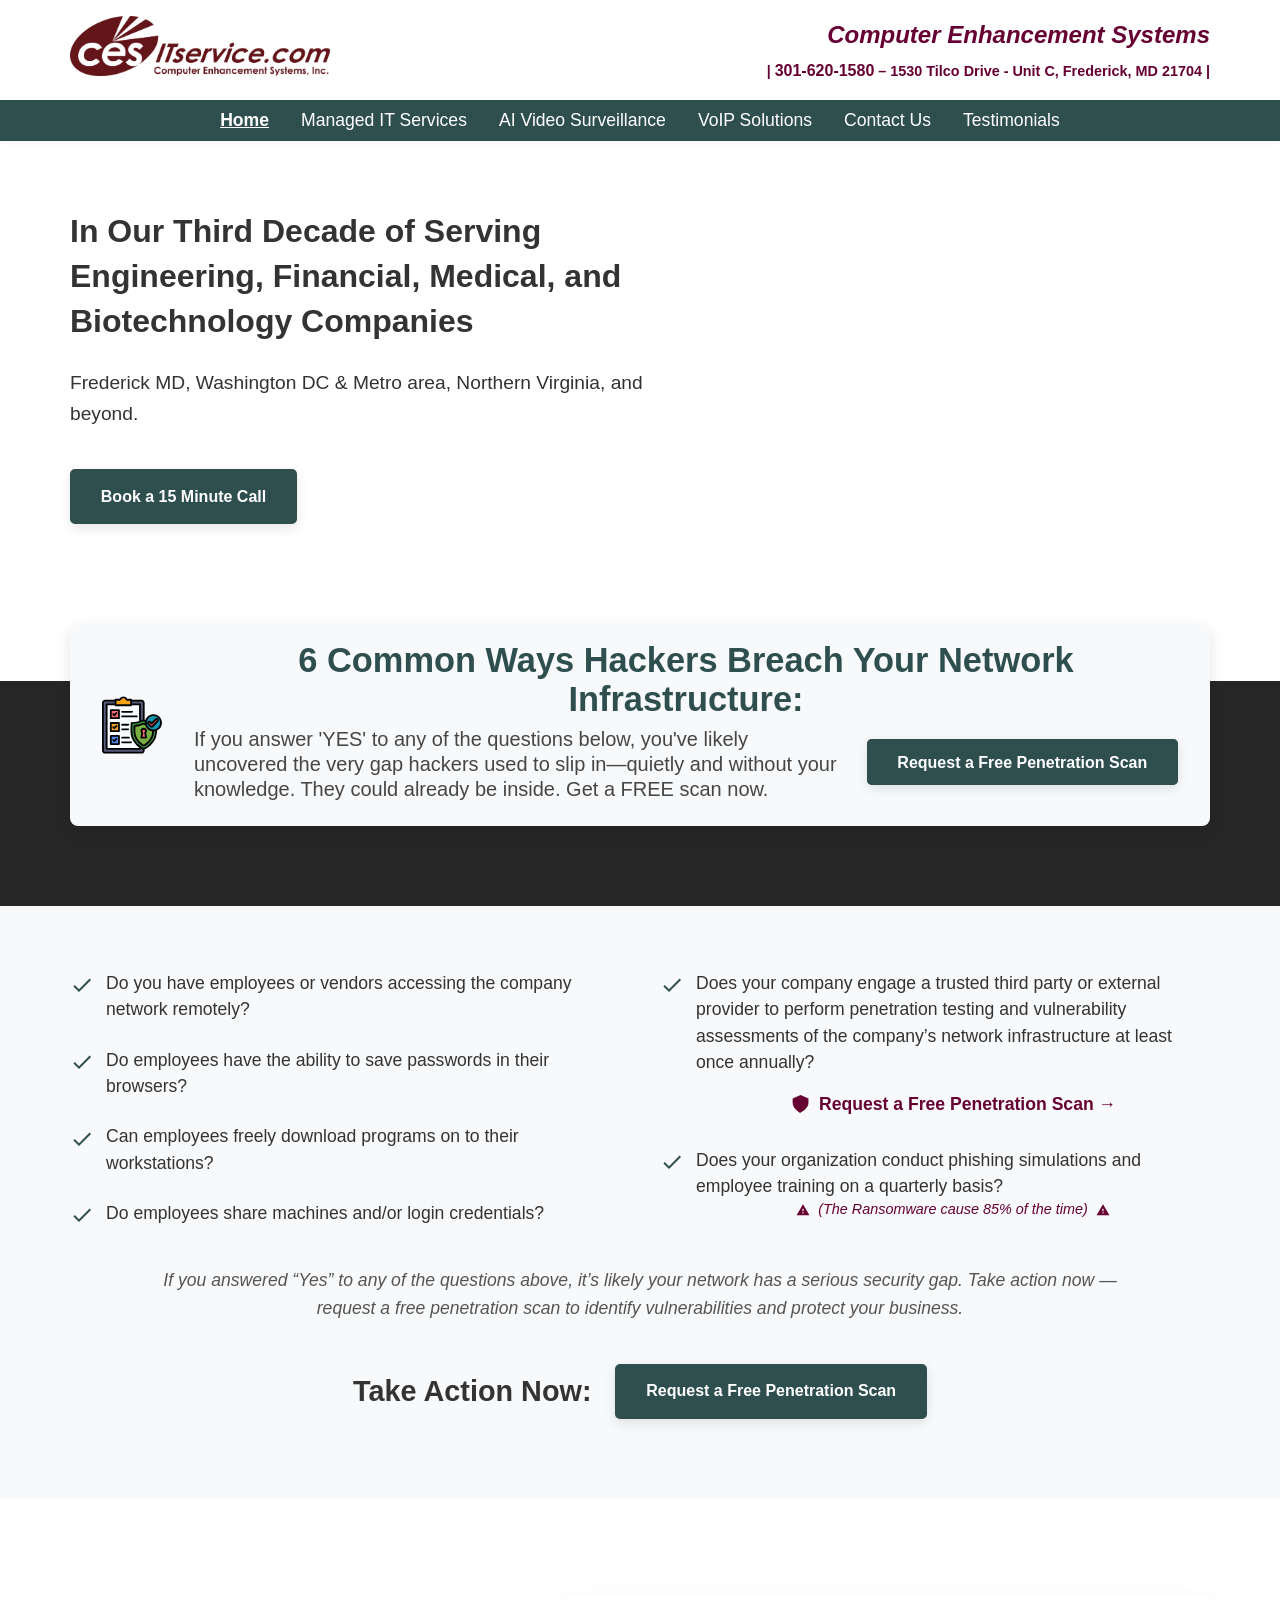
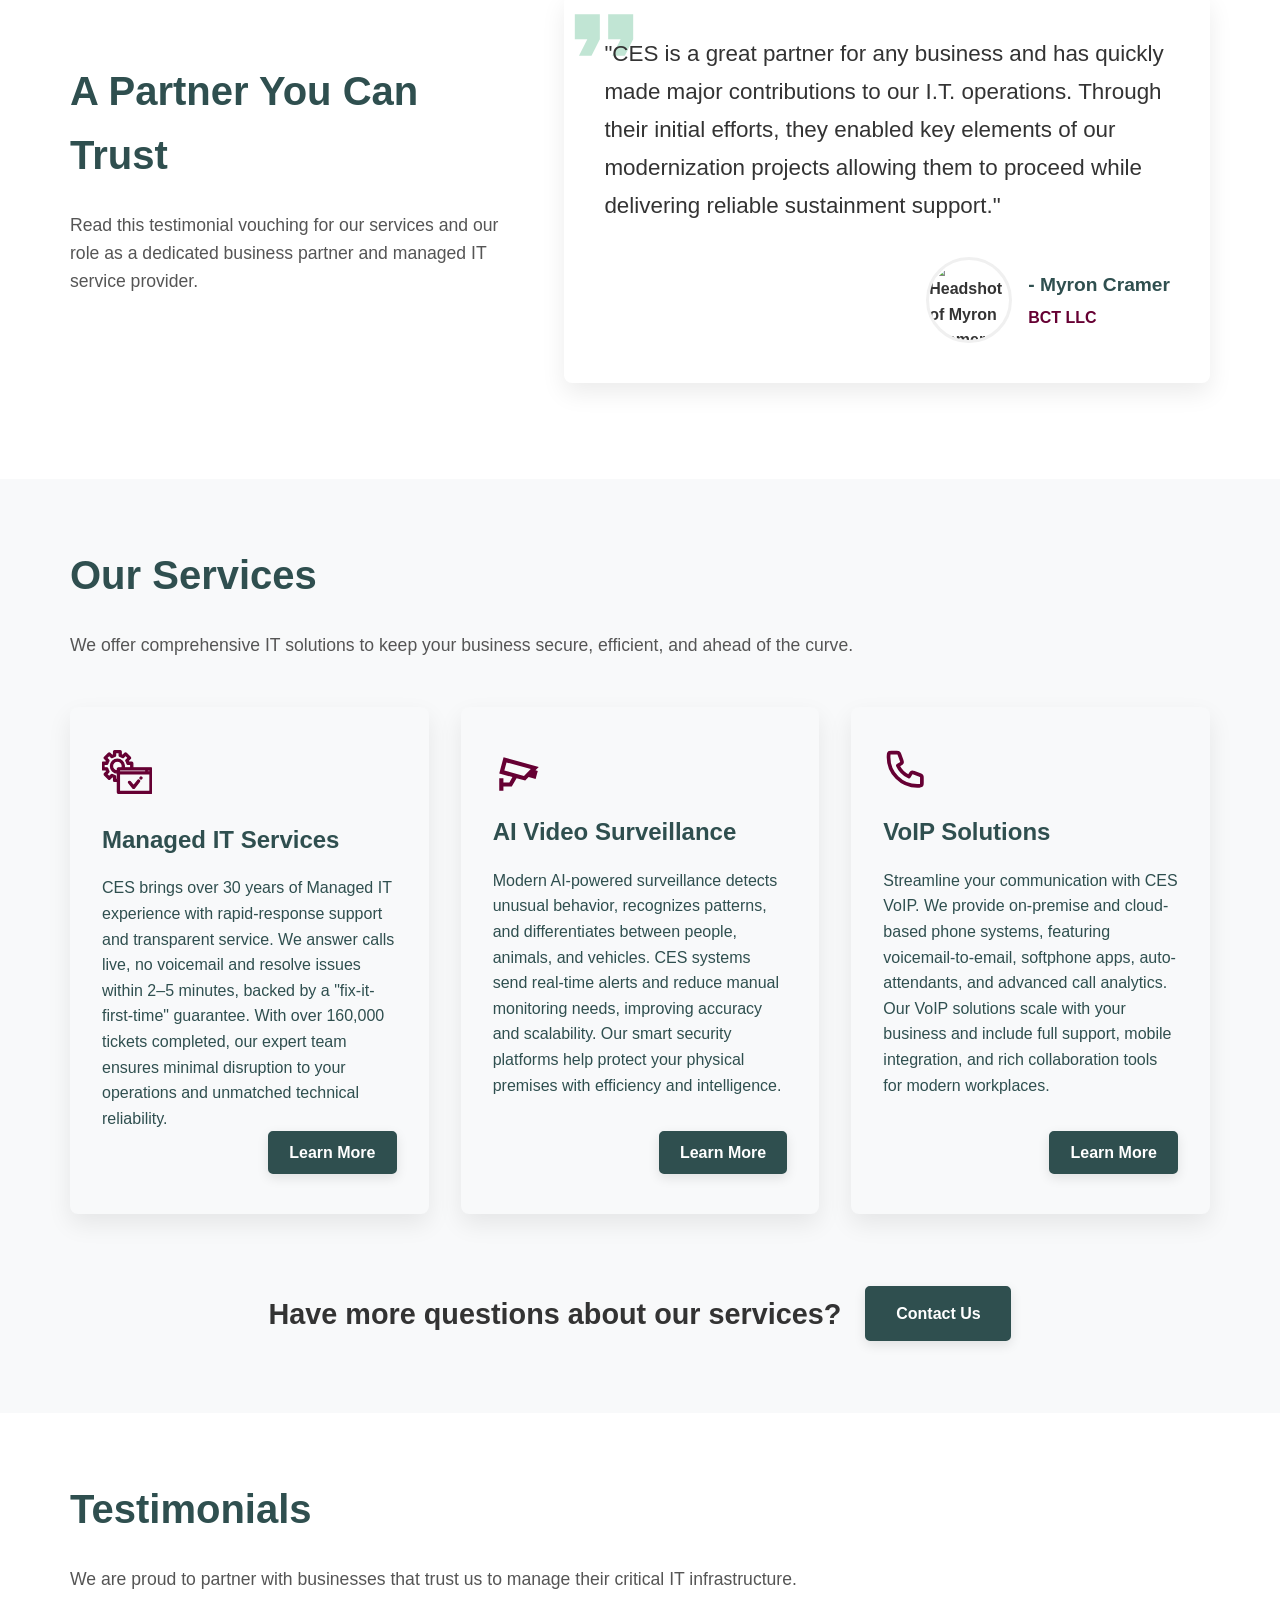
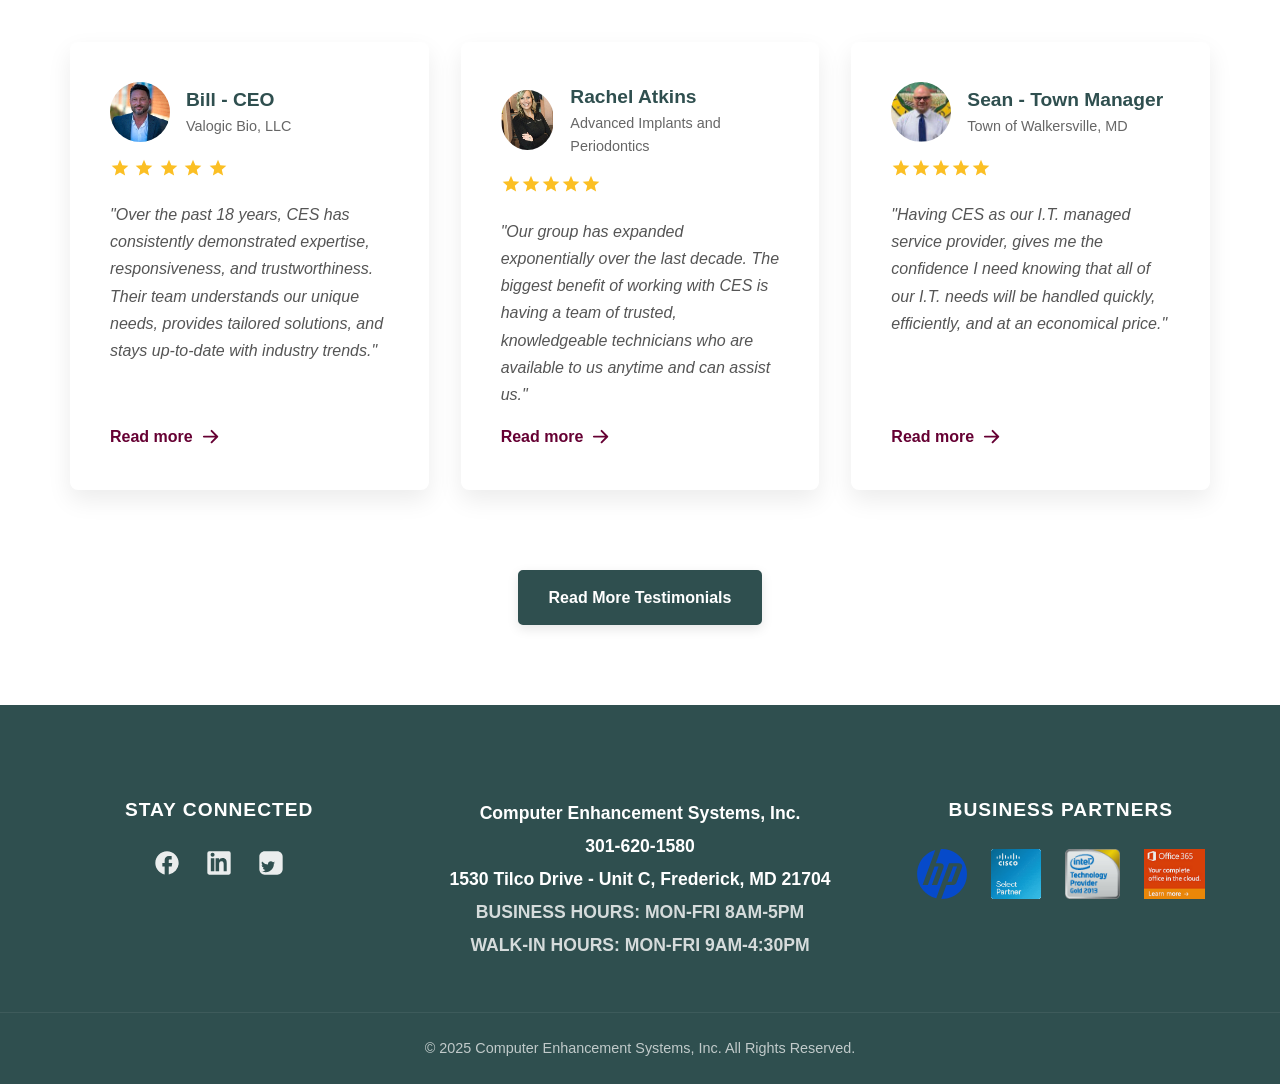
==== index.html @ a7f0e87d "Fix: Standardize homepage URL and navigation links" ====
<!DOCTYPE html>
<html lang="en">
<head>
    <meta charset="UTF-8">
    <meta name="viewport" content="width=device-width, initial-scale=1.0">
    <title>Managed IT Services & Cybersecurity | CES IT Services - Frederick, MD</title>
    <meta name="description" content="CES IT Services offers expert managed IT, cybersecurity, AI Driven Video Surveillance, and VoIP solutions for businesses in Frederick, MD and surrounding areas.">
    <link rel="canonical" href="https://www.cesitservice.com/">
    <link rel="icon" type="image/png" href="images/favicon1.png">
    <link rel="apple-touch-icon" href="images/favicon1.png">
    <link rel="stylesheet" href="css/styles.css">

    <meta property="og:title" content="Managed IT Services & Cybersecurity | CES IT Services - Frederick, MD">
    <meta property="og:description" content="Secure your business with expert managed IT, AI Driven Video Surveillance, VoIP, and cybersecurity solutions from CES, serving Frederick, MD and the surrounding areas.">
    <meta property="og:image" content="https://www.cesitservice.com/images/social/ces-meta-data-img.png">
    <meta property="og:url" content="https://www.cesitservice.com/">
    <meta property="og:type" content="website">

    <meta name="twitter:card" content="summary_large_image">
    <meta name="twitter:title" content="CES IT Services | Expert IT Support in Frederick, MD">
    <meta name="twitter:description" content="Specializing in managed IT, AI Driven Video Surveillance, and VoIP solutions for businesses in Frederick, MD and surrounding areas.">
    <meta name="twitter:image" content="https://www.cesitservice.com/images/social/ces-meta-data-img.png">

    <script async src="https://www.googletagmanager.com/gtag/js?id=G-CKYYMEZ3V4"></script>
    <script>
        window.dataLayer = window.dataLayer || [];
        function gtag(){dataLayer.push(arguments);}
        gtag('js', new Date());

        gtag('config', 'G-CKYYMEZ3V4');
    </script>

</head>

<body>

    <header class="site-header">
        <div class="header-top">
            <div class="container header-top-grid">

            <div class="header-left">
                <a href="/" class="logo-link">
                    <img src="images/ceslogo.png" alt="Computer Enhancement Systems Logo" class="logo-image-wide">
                </a>
            </div>

                <div class="header-right">
                    <div class="header-branding">
                        <span class="contact-main-text">Computer Enhancement Systems</span>
                    </div>
                    <div class="contact-sub-text">
                        | <a href="tel:+13016201580" class="header-phone-link">301-620-1580</a> – 1530 Tilco Drive - Unit C, Frederick, MD 21704 |
                    </div>
                </div>

                <div class="mobile-menu-toggle-wrapper">
                    <button class="mobile-nav-toggle" aria-label="Toggle navigation">
                        <span></span>
                        <span></span>
                        <span></span>
                    </button>
                </div>

            </div>
        </div>

        <nav class="header-nav-bar">
            <div class="container">
                <ul class="main-nav-list">
                    <li><a href="/" class="active">Home</a></li>
                    <li><a href="managed-services.html">Managed IT Services</a></li>
                    <li><a href="video-surveillance.html">AI Video Surveillance</a></li>
                    <li><a href="voip-solutions.html">VoIP Solutions</a></li>
                    <li><a href="contact-us.html">Contact Us</a></li>
                    <li><a href="testimonials.html">Testimonials</a></li>
                </ul>
            </div>
        </nav>

    </header>

    <main>
        <section class="hero-section">
            <div class="hero-gradient-overlay"></div>
            <div class="container">
                <div class="hero-content">
                    <h1 class="hero-headline">In Our Third Decade of Serving<br>Engineering, Financial, Medical, and Biotechnology Companies</h1>
                    <p class="hero-sub-headline">Frederick MD, Washington DC & Metro area, Northern Virginia, and beyond.</p>
                    <div class="hero-buttons">
                        <a href="#" onclick="window.open('book-call-form.html', 'BookACall', 'width=700,height=800,scrollbars=yes'); return false;" class="button-primary">Book a 15 Minute Call</a>
                    </div>
                </div>
            </div>
        </section>

        <section class="questions-section">
            <div class="cta-banner">
                <div class="container">
                    <div class="cta-content">
                        <img src="images/secasset.svg" alt="Security Assessment Icon" class="cta-main-icon">
                        
                        <div class="cta-right-content">
                            <div class="cta-text-block">
                                <h3>6 Common Ways Hackers Breach Your Network Infrastructure:</h3>
                            </div>
                            <div class="cta-bottom-row">
                                <p class="cta-supporting-text">
                                    If you answer 'YES' to any of the questions below, you've likely uncovered the very gap hackers used to slip in—quietly and without your knowledge. They could already be inside. Get a FREE scan now.
                                </p>
                                <div class="cta-button-wrapper">
                                    <a href="#" onclick="window.open('scan-request-form.html', 'ScanRequest', 'width=850,height=800,scrollbars=yes'); return false;" class="button-primary">Request a Free Penetration Scan</a>
                                </div>
                            </div>
                        </div>
                    </div>
                </div>
            </div>
            <div class="questions-list-area">
                <div class="container">
                    <div class="questions-grid">
                        <div class="question-item">
                            <svg class="checkmark-icon" xmlns="http://www.w3.org/2000/svg" height="24px" viewBox="0 0 24 24" width="24px"><path d="M0 0h24v24H0V0z" fill="none"/><path d="M9 16.2L4.8 12l-1.4 1.4L9 19 21 7l-1.4-1.4L9 16.2z"/></svg>
                            <span>Do you have employees or vendors accessing the company network remotely?</span>
                        </div>
                        <div class="question-item">
                            <svg class="checkmark-icon" xmlns="http://www.w3.org/2000/svg" height="24px" viewBox="0 0 24 24" width="24px"><path d="M0 0h24v24H0V0z" fill="none"/><path d="M9 16.2L4.8 12l-1.4 1.4L9 19 21 7l-1.4-1.4L9 16.2z"/></svg>
                            <span>Do employees have the ability to save passwords in their browsers?</span>
                        </div>
                        <div class="question-item">
                            <svg class="checkmark-icon" xmlns="http://www.w3.org/2000/svg" height="24px" viewBox="0 0 24 24" width="24px"><path d="M0 0h24v24H0V0z" fill="none"/><path d="M9 16.2L4.8 12l-1.4 1.4L9 19 21 7l-1.4-1.4L9 16.2z"/></svg>
                            <span>Can employees freely download programs on to their workstations?</span>
                        </div>
                        <div class="question-item">
                            <svg class="checkmark-icon" xmlns="http://www.w3.org/2000/svg" height="24px" viewBox="0 0 24 24" width="24px"><path d="M0 0h24v24H0V0z" fill="none"/><path d="M9 16.2L4.8 12l-1.4 1.4L9 19 21 7l-1.4-1.4L9 16.2z"/></svg>
                            <span>Do employees share machines and/or login credentials?</span>
                        </div>
                        <div class="question-item">
                            <svg class="checkmark-icon" xmlns="http://www.w3.org/2000/svg" height="24px" viewBox="0 0 24 24" width="24px"><path d="M0 0h24v24H0V0z" fill="none"/><path d="M9 16.2L4.8 12l-1.4 1.4L9 19 21 7l-1.4-1.4L9 16.2z"/></svg>
                            <div class="question-text-wrapper">
                                <p>Does your company engage a trusted third party or external provider to perform penetration testing and vulnerability assessments of the company’s network infrastructure at least once annually?</p>
                                
                                <div class="inline-cta-wrapper">
                                    <a href="#" onclick="window.open('scan-request-form.html', 'ScanRequest', 'width=850,height=800,scrollbars=yes'); return false;" class="inline-cta-link">
                                        <svg class="cta-inline-icon" xmlns="http://www.w3.org/2000/svg" viewBox="0 0 24 24"><path d="M12 22S3 17 3 10V5l9-4 9 4v5c0 7-9 11-9 11zm0-11.5a1.5 1.5 0 1 1 0-3 1.5 1.5 0 0 1 0 3z"/></svg>
                                        <span>Request a Free Penetration Scan &rarr;</span>
                                    </a>
                                </div>
                            </div>
                        </div>
                        <div class="question-item">
                            <svg class="checkmark-icon" xmlns="http://www.w3.org/2000/svg" height="24px" viewBox="0 0 24 24" width="24px"><path d="M0 0h24v24H0V0z" fill="none"/><path d="M9 16.2L4.8 12l-1.4 1.4L9 19 21 7l-1.4-1.4L9 16.2z"/></svg>
                            <div class="question-text-wrapper">
                                <p>Does your organization conduct phishing simulations and employee training on a quarterly basis?</p>
                                <p class="question-footnote">(The Ransomware cause 85% of the time)</p>
                            </div>
                        </div>
                    </div>

                    <div class="section-footer">
                        <p class="conclusion-text">
                            If you answered “Yes” to any of the questions above, it’s likely your network has a serious security gap.  
                            Take action now — request a free penetration scan to identify vulnerabilities and protect your business.
                        </p>
                        <div class="section-footer-cta">
                            <span class="section-footer-text">Take Action Now:</span>
                            <a href="#" onclick="window.open('scan-request-form.html', 'ScanRequest', 'width=850,height=800,scrollbars=yes'); return false;" class="button-primary">Request a Free Penetration Scan</a>
                        </div>
                    </div>
                </div>
            </div>
        </section>
        <!--
        <section class="business-lines-section" style="padding: 4rem 0; background-color: #ffffff;">
            <div class="container">
                <div class="text-center">
                    <h2 class="section-heading text-center no-accent">CES's Business Lines</h2>
                    <p class="section-subheading" style="max-width: 80ch; margin-left: auto; margin-right: auto;">
                        We deliver a comprehensive suite of IT services designed to protect, streamline, and modernize your business operations.
                    </p>
                </div>
                <div class="carousel-container">
                    <div class="carousel-slides">
                        <div class="carousel-slide active">
                            <div class="slide-content">
                                <div class="slide-text">
                                    <h4>Managed Services</h4>
                                    <p class="short-text">Proactive IT management and rapid-response support to ensure your systems run smoothly and efficiently.</p>
                                    <p class="long-text">Our Managed Services offering provides comprehensive, proactive IT support designed to prevent issues before they impact your operations. With real-time monitoring, rapid-response troubleshooting, and ongoing optimization, we ensure your systems remain secure, efficient, and scalable — so your team can stay focused on growing the business, not fixing tech problems.</p>
                                </div>
                                <div class="slide-image">
                                    <img src="https://placehold.co/600x400/2f4f4f/ffffff?text=Proactive+IT+Support+Image" alt="Managed Services">
                                </div>
                            </div>
                        </div>
                        <div class="carousel-slide">
                            <div class="slide-content">
                                <div class="slide-text">
                                    <h4>Advanced Cybersecurity</h4>
                                    <p class="short-text">Multi-layered security solutions to defend your network against modern threats like ransomware and phishing.</p>
                                    <p class="long-text">In today’s digital landscape, threats evolve faster than ever. Our Advanced Cybersecurity solutions implement a layered defense approach — including endpoint protection, email filtering, firewalls, threat detection, and incident response — to shield your organization from ransomware, phishing, and other sophisticated attacks. We protect your assets so you can move forward with confidence.</p>
                                </div>
                                <div class="slide-image">
                                    <img src="https://placehold.co/600x400/660033/ffffff?text=Network+Security+Image" alt="Advanced Cybersecurity">
                                </div>
                            </div>
                        </div>
                        <div class="carousel-slide">
                            <div class="slide-content">
                                <div class="slide-text">
                                    <h4>Compliance</h4>
                                    <p class="short-text">Expert guidance and assessments to help your business meet HIPAA, PCI, FTC Safeguards, and CMMC standards.</p>
                                    <p class="long-text">Navigating regulatory standards like HIPAA, PCI-DSS, FTC Safeguards, and CMMC can be overwhelming. CES provides hands-on expertise to help you understand, implement, and maintain compliance. From gap assessments to security controls and reporting, we help reduce risk, avoid costly penalties, and demonstrate trustworthiness to your customers and partners.</p>
                                </div>
                                <div class="slide-image">
                                    <img src="https://placehold.co/600x400/708090/ffffff?text=Regulatory+Compliance+Image" alt="Compliance">
                                </div>
                            </div>
                        </div>
                        <div class="carousel-slide">
                            <div class="slide-content">
                                <div class="slide-text">
                                    <h4>AI Integration</h4>
                                    <p class="short-text">Leveraging artificial intelligence to enhance security, automate processes, and provide intelligent business insights.</p>
                                    <p class="long-text">Harness the power of artificial intelligence to modernize your operations and elevate your security posture. Whether it’s using AI for threat detection, automating repetitive tasks, or gaining real-time insights from your data, our AI Integration services bring innovation into your IT strategy, helping you work smarter and stay ahead of the curve.</p>
                                </div>
                                <div class="slide-image">
                                    <img src="https://placehold.co/600x400/4682b4/ffffff?text=AI-Powered+Solutions+Image" alt="AI Integration">
                                </div>
                            </div>
                        </div>
                    </div>
                    <button class="carousel-control prev">&lt;</button>
                    <button class="carousel-control next">&gt;</button>
                    <div class="carousel-dots"></div>
                </div>
            </div>
        </section>-->

        <section class="featured-quote-section-modern">
            <div class="container">
                <div class="quote-layout-grid">

                    <div class="quote-intro">
                        <h2 class="section-heading text-left no-accent">A Partner You Can Trust</h2>
                        <p class="section-subheading">Read this testimonial vouching for our services and our role as a dedicated business partner and managed IT service provider.</p>
                    </div>

                    <div class="card quote-card">
                        <svg class="quote-card-icon" xmlns="http://www.w3.org/2000/svg" viewBox="0 0 24 24" fill="currentColor"><path d="M6 17h3l2-4V7H5v6h3l-2 4zm8 0h3l2-4V7h-6v6h3l-2 4z"/></svg>
                        <p class="quote-card-text">"CES is a great partner for any business and has quickly made major contributions to our I.T. operations. Through their initial efforts, they enabled key elements of our modernization projects allowing them to proceed while delivering reliable sustainment support."</p>
                        <div class="quote-card-attribution">
                            <img src="https://placehold.co/60x60/3498DB/FFFFFF?text=MC" alt="Headshot of Myron Cramer" class="attribution-avatar">
                            <div class="attribution-text">
                                <span class="attribution-name">- Myron Cramer</span>
                                <span class="attribution-company">BCT LLC</span>
                            </div>
                        </div>
                    </div>

                </div>
            </div>
        </section>

        <section class="services-section">
            <div class="container">
                <h2 class="section-heading text-left no-accent">Our Services</h2>
                <p class="section-subheading">We offer comprehensive IT solutions to keep your business secure, efficient, and ahead of the curve.</p>
                <div class="services-grid">

                    <div class="card service-card">
                        <div class="service-card-header">
                            <svg class="service-card-icon" fill="#660033" height="200px" width="200px" version="1.1" id="Layer_1" xmlns="http://www.w3.org/2000/svg" xmlns:xlink="http://www.w3.org/1999/xlink" viewBox="0 0 512.00 512.00" xml:space="preserve" stroke="#660033" stroke-width="13.168000000000001" transform="rotate(0)"><g id="SVGRepo_bgCarrier" stroke-width="0"></g><g id="SVGRepo_tracerCarrier" stroke-linecap="round" stroke-linejoin="round" stroke="#CCCCCC" stroke-width="1.024"></g><g id="SVGRepo_iconCarrier"> <g> <g> <g> <path d="M501.574,213.627H315.268V166.56c0-5.758-4.669-10.426-10.426-10.426h-31.228c-1.744-5.142-3.829-10.164-6.244-15.031 l22.094-22.095c4.071-4.071,4.071-10.673,0-14.744l-40.732-40.732c-4.072-4.071-10.672-4.071-14.745,0l-22.094,22.094 c-4.868-2.415-9.89-4.501-15.031-6.244V48.154c0-5.758-4.669-10.426-10.426-10.426h-57.605c-5.757,0-10.426,4.668-10.426,10.426 v31.228c-5.142,1.743-10.163,3.829-15.031,6.245L81.281,63.532c-4.071-4.07-10.671-4.071-14.745,0l-40.732,40.732 c-4.071,4.071-4.071,10.673,0,14.744l22.094,22.095c-2.414,4.867-4.5,9.889-6.244,15.031H10.426 C4.669,156.134,0,160.801,0,166.56v57.604c0,5.758,4.669,10.426,10.426,10.426h31.228c1.743,5.142,3.829,10.163,6.244,15.031 l-22.094,22.095c-4.071,4.071-4.071,10.673,0,14.744l40.732,40.732c4.072,4.071,10.672,4.071,14.745,0l22.094-22.094 c4.868,2.415,9.89,4.501,15.031,6.244v31.228c0,5.758,4.669,10.426,10.426,10.426h28.691v110.851 c0,5.758,4.669,10.426,10.426,10.426h333.626c5.757,0,10.426-4.668,10.426-10.426V224.053 C512,218.295,507.331,213.627,501.574,213.627z M448.423,234.478v20.852H178.374v-20.852H448.423z M157.525,332.145h-18.267 v-0.002v-28.536c0-4.725-3.178-8.859-7.743-10.074c-8.671-2.309-17.012-5.775-24.789-10.3c-4.087-2.378-9.268-1.707-12.615,1.639 l-20.201,20.203l-25.987-25.987l20.202-20.203c3.346-3.346,4.018-8.525,1.639-12.615c-4.524-7.776-7.989-16.116-10.3-24.79 c-1.217-4.565-5.351-7.742-10.074-7.742H20.852v-36.752h28.536c4.724,0,8.858-3.177,10.074-7.742 c2.311-8.674,5.776-17.015,10.3-24.79c2.379-4.09,1.707-9.27-1.639-12.615l-20.202-20.203l25.987-25.985l20.202,20.202 c3.346,3.346,8.527,4.018,12.615,1.639c7.777-4.524,16.117-7.989,24.79-10.3c4.565-1.217,7.742-5.349,7.742-10.074V58.579h36.752 v28.536c0,4.725,3.177,8.859,7.743,10.074c8.671,2.309,17.012,5.775,24.789,10.3c4.087,2.378,9.268,1.708,12.615-1.639 l20.202-20.202l25.987,25.987l-20.202,20.203c-3.346,3.346-4.018,8.525-1.639,12.615c4.524,7.776,7.988,16.116,10.3,24.79 c1.217,4.565,5.351,7.742,10.074,7.742h28.536v36.642h-67.944c1.555-5.831,2.391-11.951,2.391-18.266 c0-39.276-31.953-71.229-71.229-71.229c-39.276,0-71.229,31.953-71.229,71.229c0,39.239,31.894,71.166,71.119,71.226V332.145z M157.523,224.053v21.684c-27.726-0.06-50.267-22.633-50.267-50.374c0-27.779,22.6-50.378,50.378-50.378 c27.777,0,50.378,22.599,50.378,50.378c0.001,6.442-1.225,12.6-3.442,18.265h-36.621 C162.191,213.627,157.523,218.295,157.523,224.053z M491.148,453.421H178.374V276.182h312.774V453.421z M491.148,255.33h-21.873 v-20.852h21.873V255.33z"></path> <path d="M392.609,325.911c1.907,1.493,4.171,2.217,6.419,2.217c3.095,0,6.16-1.373,8.217-3.999l0.587-0.751 c3.549-4.534,2.751-11.087-1.783-14.637c-4.532-3.548-11.085-2.751-14.636,1.782l-0.587,0.751 C387.277,315.808,388.076,322.361,392.609,325.911z"></path> <path d="M315.766,420.262c1.98,2.442,4.955,3.858,8.097,3.858c0.029,0,0.06,0,0.09,0c3.174-0.027,6.162-1.499,8.119-3.997 l51.33-65.548c3.55-4.533,2.753-11.087-1.781-14.637c-4.532-3.551-11.086-2.752-14.636,1.781l-43.267,55.251l-34.158-42.102 c-3.628-4.472-10.192-5.156-14.665-1.527c-4.471,3.627-5.155,10.193-1.527,14.665L315.766,420.262z"></path> </g> </g> </g> </g></svg>
                            <h3 class="service-card-title">Managed IT Services</h3>
                        </div>
                        <p class="service-card-description">CES brings over 30 years of Managed IT experience with rapid-response support and transparent service. We answer calls live, no voicemail and resolve issues within 2–5 minutes, backed by a "fix-it-first-time" guarantee. With over 160,000 tickets completed, our expert team ensures minimal disruption to your operations and unmatched technical reliability.</p>
                        <a href="managed-services.html" class="button-primary">Learn More</a>
                    </div>

                    <div class="card service-card">
                        <svg class="service-card-icon" fill= "#660033" xmlns="http://www.w3.org/2000/svg" width="200" height="200" viewBox="0 0 512 512"><path fill-rule="evenodd" d="m108.172 105.788l360.84 98.445l-34.323 34.363l23.8 6.407l-22.085 82.425l-71.345-19.117l-35.262 35.307l-88.147-24.203l-49.598 85.908l-.052-.025v.035l-85.333-.013V448H64V320h42.667v42.653h60.736l31.715-54.916L64 270.639zm30.115 52.439l-22.103 82.488l200.952 55.17l69.757-69.851z"/></svg>
                        <h3 class="service-card-title">AI Video Surveillance</h3>
                        <p class="service-card-description">Modern AI-powered surveillance detects unusual behavior, recognizes patterns, and differentiates between people, animals, and vehicles. CES systems send real-time alerts and reduce manual monitoring needs, improving accuracy and scalability. Our smart security platforms help protect your physical premises with efficiency and intelligence.</p>
                        <a href="video-surveillance.html" class="button-primary">Learn More</a>
                    </div>

                    <div class="card service-card">
                        <svg class="service-card-icon" viewBox="0 0 27 27" fill="none" xmlns="http://www.w3.org/2000/svg"><g id="SVGRepo_bgCarrier" stroke-width="0"></g><g id="SVGRepo_tracerCarrier" stroke-linecap="round" stroke-linejoin="round"></g><g id="SVGRepo_iconCarrier"> <path d="M3 5.5C3 14.0604 9.93959 21 18.5 21C18.8862 21 19.2691 20.9859 19.6483 20.9581C20.0834 20.9262 20.3009 20.9103 20.499 20.7963C20.663 20.7019 20.8185 20.5345 20.9007 20.364C21 20.1582 21 19.9181 21 19.438V16.6207C21 16.2169 21 16.015 20.9335 15.842C20.8749 15.6891 20.7795 15.553 20.6559 15.4456C20.516 15.324 20.3262 15.255 19.9468 15.117L16.74 13.9509C16.2985 13.7904 16.0777 13.7101 15.8683 13.7237C15.6836 13.7357 15.5059 13.7988 15.3549 13.9058C15.1837 14.0271 15.0629 14.2285 14.8212 14.6314L14 16C11.3501 14.7999 9.2019 12.6489 8 10L9.36863 9.17882C9.77145 8.93713 9.97286 8.81628 10.0942 8.64506C10.2012 8.49408 10.2643 8.31637 10.2763 8.1317C10.2899 7.92227 10.2096 7.70153 10.0491 7.26005L8.88299 4.05321C8.745 3.67376 8.67601 3.48403 8.55442 3.3441C8.44701 3.22049 8.31089 3.12515 8.15802 3.06645C7.98496 3 7.78308 3 7.37932 3H4.56201C4.08188 3 3.84181 3 3.63598 3.09925C3.4655 3.18146 3.29814 3.33701 3.2037 3.50103C3.08968 3.69907 3.07375 3.91662 3.04189 4.35173C3.01413 4.73086 3 5.11378 3 5.5Z" stroke="#660033" stroke-width="2" stroke-linecap="round" stroke-linejoin="round"></path> </g></svg>
                        <h3 class="service-card-title">VoIP Solutions</h3>
                        <p class="service-card-description">Streamline your communication with CES VoIP. We provide on-premise and cloud-based phone systems, featuring voicemail-to-email, softphone apps, auto-attendants, and advanced call analytics. Our VoIP solutions scale with your business and include full support, mobile integration, and rich collaboration tools for modern workplaces.</p>
                        <a href="voip-solutions.html" class="button-primary">Learn More</a>
                    </div>

                </div>
                <div class="services-grid">
                    </div> <div class="section-footer">
                    <div class="section-footer-cta">
                        <p class="section-footer-text">Have more questions about our services?</p>
                        <a href="#" onclick="window.open('contact-form.html?reason=services', 'ContactForm', 'width=700,height=800,scrollbars=yes'); return false;" class="button-primary">Contact Us</a>
                    </div>
                </div>
            </div>
        </section>

        <section class="testimonial-section">
            <div class="container">
                <h2 class="section-heading text-left no-accent">Testimonials</h2>
                <p class="section-subheading">We are proud to partner with businesses that trust us to manage their critical IT infrastructure.</p>
                <div class="testimonial-grid">

                    <div class="card testimonial-card">
                        <div class="testimonial-header">
                            <img src="./images/testimonials/bill-ceo-valogic-bio.png" alt="Headshot of Bill" class="testimonial-avatar">
                            <div class="testimonial-author">
                                <h4 class="author-name">Bill - CEO</h4>
                                <p class="author-company">Valogic Bio, LLC</p>
                            </div>
                        </div>
                        <div class="testimonial-stars">
                            <svg xmlns="http://www.w3.org/2000/svg" viewBox="0 0 24 24" fill="currentColor"><path d="M12 17.27L18.18 21l-1.64-7.03L22 9.24l-7.19-.61L12 2 9.19 8.63 2 9.24l5.46 4.73L5.82 21z"/></svg>
                            <svg xmlns="http://www.w3.org/2000/svg" viewBox="0 0 24 24" fill="currentColor"><path d="M12 17.27L18.18 21l-1.64-7.03L22 9.24l-7.19-.61L12 2 9.19 8.63 2 9.24l5.46 4.73L5.82 21z"/></svg>
                            <svg xmlns="http://www.w3.org/2000/svg" viewBox="0 0 24 24" fill="currentColor"><path d="M12 17.27L18.18 21l-1.64-7.03L22 9.24l-7.19-.61L12 2 9.19 8.63 2 9.24l5.46 4.73L5.82 21z"/></svg>
                            <svg xmlns="http://www.w3.org/2000/svg" viewBox="0 0 24 24" fill="currentColor"><path d="M12 17.27L18.18 21l-1.64-7.03L22 9.24l-7.19-.61L12 2 9.19 8.63 2 9.24l5.46 4.73L5.82 21z"/></svg>
                            <svg xmlns="http://www.w3.org/2000/svg" viewBox="0 0 24 24" fill="currentColor"><path d="M12 17.27L18.18 21l-1.64-7.03L22 9.24l-7.19-.61L12 2 9.19 8.63 2 9.24l5.46 4.73L5.82 21z"/></svg>
                        </div>
                        <blockquote class="testimonial-text">
                            <p>"Over the past 18 years, CES has consistently demonstrated expertise, responsiveness, and trustworthiness. Their team understands our unique needs, provides tailored solutions, and stays up-to-date with industry trends."</p>
                        </blockquote>
                        <a href="testimonials.html" class="testimonial-link">
                            <span>Read more</span>
                            <svg xmlns="http://www.w3.org/2000/svg" viewBox="0 0 20 20" fill="currentColor"><path fill-rule="evenodd" d="M10.293 3.293a1 1 0 011.414 0l6 6a1 1 0 010 1.414l-6 6a1 1 0 01-1.414-1.414L14.586 11H3a1 1 0 110-2h11.586l-4.293-4.293a1 1 0 010-1.414z" clip-rule="evenodd" /></svg>
                        </a>
                    </div>

                    <div class="card testimonial-card">
                        <div class="testimonial-header">
                            <img src="./images/testimonials/rachel-advanced-implants-periodontics.png" alt="Headshot of Rachel Atkins" class="testimonial-avatar">
                            <div class="testimonial-author">
                                <h4 class="author-name">Rachel Atkins</h4>
                                <p class="author-company">Advanced Implants and Periodontics</p>
                            </div>
                        </div>
                        <div class="testimonial-stars">
                            <svg xmlns="http://www.w3.org/2000/svg" viewBox="0 0 24 24" fill="currentColor"><path d="M12 17.27L18.18 21l-1.64-7.03L22 9.24l-7.19-.61L12 2 9.19 8.63 2 9.24l5.46 4.73L5.82 21z"/></svg><svg xmlns="http://www.w3.org/2000/svg" viewBox="0 0 24 24" fill="currentColor"><path d="M12 17.27L18.18 21l-1.64-7.03L22 9.24l-7.19-.61L12 2 9.19 8.63 2 9.24l5.46 4.73L5.82 21z"/></svg><svg xmlns="http://www.w3.org/2000/svg" viewBox="0 0 24 24" fill="currentColor"><path d="M12 17.27L18.18 21l-1.64-7.03L22 9.24l-7.19-.61L12 2 9.19 8.63 2 9.24l5.46 4.73L5.82 21z"/></svg><svg xmlns="http://www.w3.org/2000/svg" viewBox="0 0 24 24" fill="currentColor"><path d="M12 17.27L18.18 21l-1.64-7.03L22 9.24l-7.19-.61L12 2 9.19 8.63 2 9.24l5.46 4.73L5.82 21z"/></svg><svg xmlns="http://www.w3.org/2000/svg" viewBox="0 0 24 24" fill="currentColor"><path d="M12 17.27L18.18 21l-1.64-7.03L22 9.24l-7.19-.61L12 2 9.19 8.63 2 9.24l5.46 4.73L5.82 21z"/></svg>
                        </div>
                        <blockquote class="testimonial-text">
                            <p>"Our group has expanded exponentially over the last decade. The biggest benefit of working with CES is having a team of trusted, knowledgeable technicians who are available to us anytime and can assist us."</p>
                        </blockquote>
                        <a href="testimonials.html" class="testimonial-link">
                            <span>Read more</span>
                            <svg xmlns="http://www.w3.org/2000/svg" viewBox="0 0 20 20" fill="currentColor"><path fill-rule="evenodd" d="M10.293 3.293a1 1 0 011.414 0l6 6a1 1 0 010 1.414l-6 6a1 1 0 01-1.414-1.414L14.586 11H3a1 1 0 110-2h11.586l-4.293-4.293a1 1 0 010-1.414z" clip-rule="evenodd" /></svg>
                        </a>
                    </div>

                    <div class="card testimonial-card">
                        <div class="testimonial-header">
                            <img src="./images/testimonials/sean-town-manager-walkersville.png" alt="Headshot of Sean" class="testimonial-avatar">
                            <div class="testimonial-author">
                                <h4 class="author-name">Sean - Town Manager</h4>
                                <p class="author-company">Town of Walkersville, MD</p>
                            </div>
                        </div>
                        <div class="testimonial-stars">
                            <svg xmlns="http://www.w3.org/2000/svg" viewBox="0 0 24 24" fill="currentColor"><path d="M12 17.27L18.18 21l-1.64-7.03L22 9.24l-7.19-.61L12 2 9.19 8.63 2 9.24l5.46 4.73L5.82 21z"/></svg><svg xmlns="http://www.w3.org/2000/svg" viewBox="0 0 24 24" fill="currentColor"><path d="M12 17.27L18.18 21l-1.64-7.03L22 9.24l-7.19-.61L12 2 9.19 8.63 2 9.24l5.46 4.73L5.82 21z"/></svg><svg xmlns="http://www.w3.org/2000/svg" viewBox="0 0 24 24" fill="currentColor"><path d="M12 17.27L18.18 21l-1.64-7.03L22 9.24l-7.19-.61L12 2 9.19 8.63 2 9.24l5.46 4.73L5.82 21z"/></svg><svg xmlns="http://www.w3.org/2000/svg" viewBox="0 0 24 24" fill="currentColor"><path d="M12 17.27L18.18 21l-1.64-7.03L22 9.24l-7.19-.61L12 2 9.19 8.63 2 9.24l5.46 4.73L5.82 21z"/></svg><svg xmlns="http://www.w3.org/2000/svg" viewBox="0 0 24 24" fill="currentColor"><path d="M12 17.27L18.18 21l-1.64-7.03L22 9.24l-7.19-.61L12 2 9.19 8.63 2 9.24l5.46 4.73L5.82 21z"/></svg>
                        </div>
                        <blockquote class="testimonial-text">
                            <p>"Having CES as our I.T. managed service provider, gives me the confidence I need knowing that all of our I.T. needs will be handled quickly, efficiently, and at an economical price."</p>
                        </blockquote>
                        <a href="testimonials.html" class="testimonial-link">
                            <span>Read more</span>
                            <svg xmlns="http://www.w3.org/2000/svg" viewBox="0 0 20 20" fill="currentColor"><path fill-rule="evenodd" d="M10.293 3.293a1 1 0 011.414 0l6 6a1 1 0 010 1.414l-6 6a1 1 0 01-1.414-1.414L14.586 11H3a1 1 0 110-2h11.586l-4.293-4.293a1 1 0 010-1.414z" clip-rule="evenodd" /></svg>
                        </a>
                    </div>                    
                </div>
                <div class="testimonial-grid">
                    </div> <div class="section-footer">
                    <a href="testimonials.html" class="button-primary">Read More Testimonials</a>
                </div>
            </div>
        </section>
    </main>

    <footer class="site-footer">
        <div class="container">
            <div class="footer-grid">

                <div class="footer-column" id="social-column">
                    <h4>Stay Connected</h4>
                    <div class="social-icons">
                        <a href="https://www.facebook.com/ComputerEnhancementSystems" aria-label="Facebook">
                            <svg xmlns="http://www.w3.org/2000/svg" viewBox="0 0 24 24"><path d="M22 12c0-5.52-4.48-10-10-10S2 6.48 2 12c0 4.84 3.44 8.87 8 9.8V15H8v-3h2V9.5C10 7.57 11.57 6 13.5 6H16v3h-1.5c-1 0-1 .5-1 1V12h3l-.5 3h-2.5v6.8A10 10 0 0022 12z"/></svg>
                        </a>
                        <a href="#" aria-label="LinkedIn">
                            <svg xmlns="http://www.w3.org/2000/svg" viewBox="0 0 24 24"><path d="M20.45 2h-16.9A1.55 1.55 0 002 3.55v16.9A1.55 1.55 0 003.55 22h16.9a1.55 1.55 0 001.55-1.55V3.55A1.55 1.55 0 0020.45 2zM8 19H5V8h3v11zM6.5 6.73A1.73 1.73 0 118.23 5 1.73 1.73 0 016.5 6.73zM19 19h-3v-5.46c0-1.3-.03-2.97-1.81-2.97-1.81 0-2.09 1.41-2.09 2.87V19h-3V8h3v1.38h.04c.42-.79 1.44-1.63 2.86-1.63 3.06 0 3.62 2 3.62 4.62V19z"/></svg>
                        </a>
                        <a href="https://x.com/cesitservice" aria-label="Twitter">
                            <svg xmlns="http://www.w3.org/2000/svg" viewBox="0 0 24 24"><path d="M17.34 2H6.66C4.08 2 2 4.08 2 6.66v10.68C2 19.92 4.08 22 6.66 22h10.68C19.92 22 22 19.92 22 17.34V6.66C22 4.08 19.92 2 17.34 2zm.29 7.37l-3.21 3.21.02.3c0 3.26-2.48 7.02-7.02 7.02-1.4 0-2.7-.41-3.8-.94.2.02.4.04.6.04 1.15 0 2.21-.39 3.06-1.05a2.46 2.46 0 01-2.3-1.7h.3c.24 0 .46-.04.66-.08a2.46 2.46 0 01-1.97-2.4v-.03c.34.19.72.3 1.12.31a2.46 2.46 0 01-1.1-2.05c0-.45.12-.88.33-1.25a7.01 7.01 0 005.08 2.58.55.55 0 01.02-.32c0-1.35 1.1-2.45 2.45-2.45.71 0 1.35.3 1.8.78.56-.11 1.09-.32 1.56-.6-.18.58-.58 1.07-1.09 1.38.5-.06.97-.19 1.42-.39-.33.49-.75.92-1.22 1.28z"/></svg>
                        </a>
                    </div>
                </div>

                <div class="footer-column" id="contact-info-column">
                    <p>Computer Enhancement Systems, Inc.</p>
                    <p>301-620-1580</p>
                    <p>1530 Tilco Drive - Unit C, Frederick, MD 21704</p>
                    <p class="footer-hours">BUSINESS HOURS: MON-FRI 8AM-5PM</p>
                    <p class="footer-hours">WALK-IN HOURS: MON-FRI 9AM-4:30PM</p>
                </div>

                <div class="footer-column" id="partners-column">
                    <h4>Business Partners</h4>
                    <div class="partner-logos">
                        <a href="#" target="_blank" rel="noopener noreferrer"><img src="./images/hp_logo.svg" alt="HP Logo"></a>
                        <a href="#" target="_blank" rel="noopener noreferrer"><img src="./images/cisco.gif" alt="Cisco Logo"></a>
                        <a href="#" target="_blank" rel="noopener noreferrer"><img src="./images/partner-intel.png" alt="Intel Logo"></a>
                        <a href="#" target="_blank" rel="noopener noreferrer"><img src="./images/365.png" alt="Office 365 Logo"></a>
                    </div>
                </div>

            </div>
        </div>

        <div class="footer-bottom-bar">
            <div class="container">
                <p>&copy; 2025 Computer Enhancement Systems, Inc. All Rights Reserved.</p>
            </div>
        </div>
    </footer>

    <script src="js/main.js"></script>
    <script type="application/ld+json">
    {
    "@context": "https://schema.org",
    "@graph": [
        {
        "@type": "ProfessionalService",
        "@id": "https://www.cesitservice.com/#professionalService",
        "name": "CES IT Services",
        "image": "https://www.cesitservice.com/images/ceslogo.png",
        "url": "https://www.cesitservice.com/",
        "telephone": "+1-301-620-1580",
        "address": {
            "@type": "PostalAddress",
            "streetAddress": "1530 Tilco Drive - Unit C",
            "addressLocality": "Frederick",
            "addressRegion": "MD",
            "postalCode": "21704",
            "addressCountry": "US"
        },
        "geo": {
            "@type": "GeoCoordinates",
            "latitude": "39.39828834136846",
            "longitude": "-77.38313313071608"
        },
        "openingHoursSpecification": {
            "@type": "OpeningHoursSpecification",
            "dayOfWeek": ["Monday", "Tuesday", "Wednesday", "Thursday", "Friday"],
            "opens": "08:00",
            "closes": "17:00"
        },
        "sameAs": [
            "https://www.facebook.com/ComputerEnhancementSystems",
            "https://x.com/cesitservice",
            "https://www.linkedin.com/company/computer-enhancement-systems"
        ],
        "review": [
            {
            "@type": "Review",
            "reviewBody": "Over the past 18 years, CES has consistently demonstrated expertise, responsiveness, and trustworthiness. Their team understands our unique needs, provides tailored solutions, and stays up-to-date with industry trends.",
            "reviewRating": { "@type": "Rating", "ratingValue": "5", "bestRating": "5" },
            "author": { "@type": "Person", "name": "Bill, CEO" },
            "publisher": { "@type": "Organization", "name": "Valogic Bio, LLC" }
            },
            {
            "@type": "Review",
            "reviewBody": "Our group has expanded exponentially over the last decade. The biggest benefit of working with CES is having a team of trusted, knowledgeable technicians who are available to us anytime and can assist us.",
            "reviewRating": { "@type": "Rating", "ratingValue": "5", "bestRating": "5" },
            "author": { "@type": "Person", "name": "Rachel Atkins" },
            "publisher": { "@type": "Organization", "name": "Advanced Implants and Periodontics" }
            },
            {
            "@type": "Review",
            "reviewBody": "Having CES as our I.T. managed service provider, gives me the confidence I need knowing that all of our I.T. needs will be handled quickly, efficiently, and at an economical price.",
            "reviewRating": { "@type": "Rating", "ratingValue": "5", "bestRating": "5" },
            "author": { "@type": "Person", "name": "Sean, Town Manager" },
            "publisher": { "@type": "Organization", "name": "Town of Walkersville, MD" }
            }
        ]
        },
        { "@type": "WebSite", "url": "https://www.cesitservice.com/" },
        {
        "@type": "BreadcrumbList",
        "itemListElement": [{
            "@type": "ListItem",
            "position": 1,
            "name": "Home",
            "item": "https://www.cesitservice.com/"
        }]
        }
    ]
    }
    </script>
    
</body>
</html>
---- css/styles.css ----
/* --- Global Styles & Variables --- */
:root {
    --color-dark-slate: #2f4f4f;
    --color-dark-slate-light: #4a7c7c;
    --color-light-green: #85CCAA;
    --color-maroon: #660033;
    --color-bg-light: #f8f9fa;
    --color-text: #333;
    --color-white: #ffffff;
    --font-family-base: 'Segoe UI', Tahoma, Geneva, Verdana, sans-serif;
}

body {
    margin: 0;
    font-family: var(--font-family-base);
    color: var(--color-text);
    background-color: var(--color-white);
    line-height: 1.6;
}

h1, h2, h3, h4 {
    font-weight: 600;
    color: var(--color-dark-slate);
}

a {
    color: var(--color-maroon);
    text-decoration: none;
    transition: color 0.3s ease;
}

a:hover {
    color: var(--color-dark-slate);
    text-decoration: underline;
}

.container {
    width: 95%;
    max-width: 1200px;
    margin-left: auto;
    margin-right: auto;
}

.card {
    background-color: var(--color-white);
    border-radius: 8px;
    box-shadow: 0 10px 25px rgba(0,0,0,0.08);
    padding: 2.5rem;
    transition: transform 0.3s ease, box-shadow 0.3s ease;
    height: 100%; /* Ensures all cards in a row have the same height */
    display: flex;
    flex-direction: column;
}

.card:hover {
    transform: translateY(-8px);
    box-shadow: 0 15px 30px rgba(0,0,0,0.12);
}

/* --- Header --- */
.site-header {
    box-shadow: 0 2px 4px rgba(0,0,0,0.05);
    position: sticky;
    top: 0;
    background-color: var(--color-white);
    z-index: 1000;
}

.header-top {
    padding: 1rem 0;
}

/* --- Mobile Header Spacing Adjustments --- */
.header-top-grid {
    display: grid;
    grid-template-columns: 1fr auto;
    align-items: center;
    gap: 0.5rem 1rem;
}

.logo-image-wide {
    height: 60px; /* Adjust as needed */
    width: auto;
}

.header-right {
    text-align: left;
}

.contact-main-text {
    font-size: 1.5rem;
    font-weight: 700;
    color: var(--color-maroon);
    font-style: italic;
    display: none; /* This hides it on mobile */
}

.contact-sub-text {
    font-size: 0.9rem;
    font-weight: 600;
    color: var(--color-maroon);
    margin-top: 0.25rem;
}

.header-phone-link {
    font-size: 1rem;
    font-weight: 700;
    color: var(--color-maroon);
}

.header-nav-bar {
    display: none; /* Hidden on mobile, shown via JS or on desktop */
    background-color: var(--color-dark-slate);
}

.main-nav-list {
    margin: 0;
    padding: 0; /* Removed unnecessary padding */
    list-style: none;
    display: flex;
    justify-content: center;
    align-items: center;
    white-space: nowrap;
}

.main-nav-list li {
    margin: 0; /* Let the link's padding handle the spacing */
}

.main-nav-list a {
    display: block; /* Ensures padding is applied correctly */
    color: #fff;
    text-decoration: none;
    font-size: 1.1rem; /* A cleaner, slightly larger font (around 17-18px) */
    font-weight: 500;
    padding: 0.4rem 1rem; /* Balanced vertical and horizontal padding */
    border-radius: 3px;
    transition: background-color 0.3s;
}

.main-nav-list a.active {
    font-weight: bold;
    text-decoration: underline;
    color: #ffffff; /* Ensures the color remains white */
}

.main-nav-list a:hover {
    color: var(--color-white);
    text-decoration: underline;
}

.mobile-menu-toggle-wrapper {
    display: block;
    grid-column: 2 / 3;
    grid-row: 1 / 2;
    justify-self: end;
}

.mobile-nav-toggle {
    background: none;
    border: none;
    cursor: pointer;
    padding: 0;
}

.mobile-nav-toggle span {
    display: block;
    width: 25px;
    height: 3px;
    background-color: var(--color-dark-slate);
    margin: 5px 0;
    transition: transform 0.3s ease, opacity 0.3s ease;
}

/* --- Mobile Navigation Active State (JS driven) --- */
.nav-active .header-nav-bar {
    display: block;
    position: absolute;
    top: 100%;
    left: 0;
    width: 100%;
    z-index: 999;
    background-color: #3a5c5c;
}

.nav-active .main-nav-list {
    flex-direction: column;
    gap: 0;
    align-items: flex-start;
    padding: 1rem;
}

.nav-active .main-nav-list a {
    padding: 0.75rem 0;
    width: 100%;
}

.nav-active .mobile-nav-toggle span:nth-child(1) { transform: rotate(45deg) translate(5px, 5px); }
.nav-active .mobile-nav-toggle span:nth-child(2) { opacity: 0; }
.nav-active .mobile-nav-toggle span:nth-child(3) { transform: rotate(-45deg) translate(7px, -6px); }


/* --- Hero Section --- */
.hero-section {
    position: relative;
    display: flex;
    align-items: center; /* Vertically center content on mobile */
    padding: 1rem 0 6rem 0;
    box-sizing: border-box;
    color: var(--color-text);
    background: linear-gradient(145deg, var(--color-light-green), var(--color-white) 50%);
}

.hero-gradient-overlay {
    display: none;
    position: absolute;
    top: 0; left: 0; width: 100%; height: 100%;
    z-index: 1;
    background: linear-gradient(to right, white 25%, rgba(255, 255, 255, 0.95) 50%, rgba(255, 255, 255, 0) 75%);
}

.hero-content {
    position: relative;
    z-index: 2;
    max-width: 100%;
    text-align: left;
}

.hero-headline {
    font-size: 2.0rem;
    font-weight: 650;
    line-height: 1.4;
    color: var(--color-text);
    margin-top: 0;
    margin-bottom: 2rem;
}

.hero-sub-headline {
    font-size: 1.2rem; /* Increased font size */
    font-weight: 400;     
    color: var(--color-text);
    margin: 1.5rem 0 2rem 0;
    line-height: 1.6;
}

.hero-buttons {
    display: flex;
    flex-direction: column;
    align-items: flex-start;
    gap: 1rem;
    margin-top: 2.5rem;
}

.button-primary {
    padding: 0.8rem 1.8rem;
    border-radius: 5px;
    font-weight: bold;
    font-size: 1rem;
    text-decoration: none;
    text-align: center;
    transition: all 0.3s ease;
    white-space: nowrap;
    background-color: var(--color-dark-slate);
    color: var(--color-white);
    border: 2px solid var(--color-dark-slate);
    box-shadow: 0 4px 12px rgba(0,0,0,0.1);
}

.button-primary:hover {
    background-color: var(--color-dark-slate-light);
    border-color: var(--color-dark-slate-light);
    color: var(--color-white);
    box-shadow: 0 6px 16px rgba(0,0,0,0.15);
}

/* --- Questions Section & CTA Banner --- */
.cta-banner {
    background-color: #262626;
    color: var(--color-white);
    text-align: center;
    padding: 1rem 0 4rem 0;
}

.cta-content {
    background-color: var(--color-bg-light);
    color: var(--color-text);
    padding: 1rem 2rem;
    border-radius: 8px;
    box-shadow: 0 4px 15px rgba(0,0,0,0.1);
    display: flex;
    flex-direction: column; /* Stacks icon on top of content on mobile */
    align-items: center;
    text-align: center;
    gap: 1.5rem;
    position: relative;
    z-index: 5;
    top: -6rem;
    margin-bottom: -6rem;
}

.cta-main-icon {
    width: 60px;
    height: 60px;
    fill: var(--color-maroon);
    flex-shrink: 0; /* Prevents icon from shrinking */
}

.cta-right-content {
    display: flex;
    flex-direction: column;
    gap: 0.0rem;
    width: 100%;
}

.cta-text-block h3 {
    text-align: center;
    font-size: 2.15em;
    line-height: 1.25;
    margin: 0;
    padding-bottom: 1rem;
}

.cta-bottom-row {
    display: flex;
    flex-direction: column; /* Stacks text and button on mobile */
    align-items: center;
    gap: 1.5rem;
}

.cta-supporting-text {
    font-size: 1.25rem;
    line-height: 1.25;
    opacity: 0.9;
    max-width: 60ch; /* Limits line length for readability */
    margin: 0;
    padding-bottom: 0.5rem;
}

.cta-button-wrapper {
    padding-bottom: 0.75rem;
}

.questions-list-area {
    padding: 4rem 0;
    background-color: var(--color-bg-light);
}

.section-heading {
    font-weight: bold;
    text-align: center;
    font-size: 2.5rem;
    margin-top: 0;
    margin-bottom: 3rem;
    color: var(--color-dark-slate);
}

.questions-intro-heading {
    text-align: center;
    font-size: 1.6rem; 
    font-weight: 600;
    line-height: 1.4;
    color: var(--color-maroon);
    margin: 0 auto 3rem auto;
    max-width: 90%;
}

.section-subheading {
    font-size: 1.1rem;
    color: #555;
    line-height: 1.6;
    margin-top: -1.5rem;
    margin-bottom: 1.5rem; /* Reduced for mobile */
    max-width: 800px; 
}

.section-heading.text-left + .section-subheading {
    margin-left: 0;
    margin-right: auto;
}

.section-heading.text-center + .section-subheading {
    
    margin-left: auto;
    margin-right: auto;
}

.questions-grid {
    column-count: 1;
    column-gap: 2.5rem;
}

.question-item {
    display: flex;
    align-items: flex-start;
    gap: 0.75rem;
    font-size: 1.1rem;
    line-height: 1.5;
    break-inside: avoid;
    margin-bottom: 1.5rem;
}

.checkmark-icon {
    flex-shrink: 0;
    width: 24px;
    height: 24px;
    fill: var(--color-dark-slate);
    margin-top: 0.2rem;
}

.question-text-wrapper p { margin: 0; }

.question-footnote {
    font-size: 0.9rem;
    font-style: italic;
    color: var(--color-maroon);
    margin-top: 0.5rem;
    display: flex;
    justify-content: center;
    align-items: center;
    gap: 0.5rem;
}

.question-footnote::before,
.question-footnote::after {
    content: '';
    flex-shrink: 0;
    width: 1em;
    height: 1em;
    background-image: url("data:image/svg+xml,%3csvg xmlns='http://www.w3.org/2000/svg' viewBox='0 0 24 24' fill='%23660033'%3e%3cpath d='M1 21h22L12 2 1 21zm12-3h-2v-2h2v2zm0-4h-2v-4h2v4z'/%3e%3c/svg%3e");
    background-size: contain;
    background-repeat: no-repeat;
    background-position: center;
}

.inline-cta-wrapper {
    text-align: center;
    margin-top: 1rem;
}

.inline-cta-link {
    font-weight: bold;
    color: var(--color-maroon);
    display: inline-flex;
    align-items: center;
    gap: 0.5rem;
}

.cta-inline-icon {
    width: 1.2em;
    height: 1.2em;
    fill: currentColor;
}

.quote-layout-grid {
    display: grid;
    grid-template-columns: 1fr;
    gap: 2rem;
    align-items: center;
}

.quote-intro {
    text-align: center;
}

.quote-card-attribution {
    display: flex;
    align-items: center;
    justify-content: center;
    gap: 1rem;
}

.attribution-avatar {
    width: 80px;
    height: 80px;
    border-radius: 50%;
    object-fit: cover;
    border: 3px solid #f0f0f0;
}

.attribution-text {
    text-align: left;
}

.featured-quote-section-modern {
    padding: 4rem 0 6rem;
    background-color: white;
    
}

.quote-card {
    position: relative;
    overflow: hidden;
    text-align: left;
    height: auto;
    background-color: white;
}

.quote-card:hover {
    transform: translateY(-8px);
    box-shadow: 0 15px 30px rgba(0,0,0,0.12);
}

.quote-card-icon {
    position: absolute;
    top: -10px;
    left: -10px;
    width: 100px;
    height: 100px;
    color: var(--color-light-green);
    opacity: 0.5;
}

.quote-card-text {
    font-size: 1.4rem;
    line-height: 1.7;
    color: var(--color-text);
    margin: 0;
    position: relative;
    z-index: 2;
    overflow-wrap: break-word;
}

.quote-card-attribution {
    justify-content: flex-end;
    margin-top: 2rem;
    font-weight: 600;
    align-items: center;
    display: flex;
    gap: 1rem;
}

.attribution-name {
    display: block;
    font-size: 1.2rem;
    color: var(--color-dark-slate);
}

.attribution-company {
    display: block;
    font-size: 1rem;
    color: var(--color-maroon);
    margin-top: 0.25rem;
}

.services-section {
    padding: 4rem 0 2rem;
    background:  var(--color-bg-light);
}

.text-center { text-align: center; }
.text-left { text-align: left; }

.services-grid {
    display: grid;
    grid-template-columns: 1fr;
    gap: 2rem;
    margin-top: 3rem;
    grid-auto-rows: 1fr;
}

.service-card {
    background: var(--color-bg-light);
    padding: 2.5rem 2rem;
    position: relative;
    text-align: left;
    height: auto;
}

.services-grid .card {
    height: auto;
}

.service-card:hover {
    transform: translateY(-8px);
    box-shadow: 0 10px 20px rgba(0,0,0,0.1);
}

.service-card .button-primary {
    padding: 0.4rem 1.2rem;
    margin-top: auto; 
    align-self: flex-end;
}

.service-card-icon {
    width: 50px;
    height: 50px;
    margin-bottom: 1.0rem;
}

.service-card-title {
    font-weight: bold;
    font-size: 1.5rem;
    color: var(--color-dark-slate);
    margin: 0 0 1rem 0;
}

.service-card-description {
    color: var(--color-dark-slate);
    font-size: 1rem;
    line-height: 1.6;
    margin: 0;
    flex-grow: 1; 
}

.section-heading.text-left::after {
    content: '';
    display: block;
    width: 100%;
    height: 4px;
    background-color: var(--color-dark-slate);
    margin-top: 0.75rem;
}

.section-heading.no-accent::after {
    display: none;
}

.section-heading.text-left {
    font-weight: bold;
    color: var(--color-dark-slate);
    display: inline-block;
    text-align: left;
}

.site-footer {
    background-color: var(--color-dark-slate);
    color: var(--color-white);
    padding-top: 4rem;
}

#social-column,
#partners-column {
    display: none;
}

.site-footer a { color: var(--color-white); opacity: 0.9; transition: opacity 0.2s ease; }
.site-footer a:hover { opacity: 1; text-decoration: underline; }

.footer-grid { display: grid; grid-template-columns: 1fr; gap: 3rem; text-align: center; align-items: start; }
.footer-column h4 { color: var(--color-white); font-size: 1.2rem; margin-bottom: 1.5rem; text-transform: uppercase; letter-spacing: 1px; }

.social-icons { display: flex; gap: 1.5rem; justify-content: center; }
.social-icons svg { height: 28px; width: 28px; fill: var(--color-white); }

#contact-info-column { padding-top: 1.6rem; text-align: center; }
#contact-info-column p { margin: 0.3rem 0; line-height: 1.6; font-size: 1.1rem; font-weight: 600; }

.footer-hours { font-size: 0.85rem; opacity: 0.8; margin-top: 1rem; }

.partner-logos { display: flex; flex-wrap: wrap; justify-content: center; align-items: center; gap: 1.5rem; }
.partner-logos img {
    max-height: 50px;
}

.footer-bottom-bar { border-top: 1px solid rgba(255, 255, 255, 0.1); margin-top: 3rem; padding: 1.5rem 0; text-align: center; font-size: 0.9rem; opacity: 0.7; }
.footer-bottom-bar p { margin: 0; }

.testimonial-section {
    padding: 4rem 0 5rem;
    background-color: white;
}

.testimonial-grid {
    display: grid;
    grid-template-columns: 1fr;
    gap: 2rem;
    margin-top: 3rem;
    margin-bottom: 2rem;
}

.testimonial-card {
    background-color: white;
    height: auto;
}

.testimonial-header {
    display: flex;
    align-items: center;
    gap: 1rem;
    margin-bottom: 1rem;
}

.testimonial-avatar {
    width: 60px;
    height: 60px;
    border-radius: 50%;
    object-fit: cover;
}

.author-name {
    margin: 0;
    font-size: 1.2rem;
    color: var(--color-dark-slate);
}

.author-company {
    margin: 0;
    font-size: 0.9rem;
    color: #666;
}

.testimonial-stars {
    color: #FBBF24;
    margin-bottom: 1rem;
}

.testimonial-stars svg {
    width: 20px;
    height: 20px;
    display: inline-block;
}

.testimonial-text {
    margin: 0;
    font-style: italic;
    color: #555;
    line-height: 1.7;
    flex-grow: 1; 
}

.testimonial-text p {
    margin: 0;
}

.testimonial-link {
    display: inline-flex;
    align-items: center;
    gap: 0.5rem;
    color: var(--color-maroon);
    font-weight: bold;
    text-decoration: none;
    margin-top: auto; 
    padding-top: 1rem;
}

.testimonial-link:hover {
    text-decoration: underline;
}

.testimonial-link svg {
    width: 1.2em;
    height: 1.2em;
    transition: transform 0.2s ease;
}

.testimonial-link:hover svg {
    transform: translateX(4px);
}

.testimonial-section .section-heading {
    color: var(--color-dark-slate);
}

.testimonial-section .section-heading.text-left::after {
    background-color: var(--color-dark-slate);
}

body {
    display: flex;
    flex-direction: column;
    min-height: 100vh;
}

main {
    flex-grow: 1;
}

.section-footer {    
    display: flex;
    flex-direction: column;
    align-items: center;
    gap: 1.5rem;
}

.section-footer-text {
    font-size: 1.5rem;
    font-weight: 600;
    color: #333;
    text-align: center;
    max-width: 50ch;
}

.section-footer-cta {
    padding-bottom: 1rem;
    display: flex;
    flex-direction: column;
    justify-content: center;
    align-items: center;
    gap: 1.5rem;
}

.conclusion-text {
    font-size: 1.1rem;
    font-style: italic;
    color: #555;
    text-align: center;
    max-width: 100ch; 
    margin-left: auto;
    margin-right: auto;
}

@media (min-width: 992px) {
    .section-footer-cta {
        flex-direction: row;
        align-items: center;
    }

    .section-footer-text {
        font-size: 1.8rem;
    }
}

@media (min-width: 992px) {
    .header-left { display: flex; }
    .header-right { grid-column: 3 / 4; text-align: right; }
    .mobile-menu-toggle-wrapper { display: none; }
    .header-nav-bar { display: block; }

    .header-top-grid {
        grid-template-columns: 1fr auto 1fr;
        gap: 2rem;
        align-items: end;
    }

    .contact-main-text {
        display: block;
    }
    
.hero-section {
    align-items: center;
    min-height: 60vh;
    max-height: 700px;
    padding: 1.5rem 0 7rem 0;
    background-image: url('../images/ces_homepage_image.jpeg');
    background-size: cover;
    background-position: right center;
}

.hero-headline {
    margin-bottom: 0.5rem;
}

    .hero-gradient-overlay { display: block; }
    .hero-content { max-width: 55%; }
    .hero-buttons { flex-direction: row; }

    .cta-banner { padding: 3rem 0 5rem 0; }
    .cta-content {
        flex-direction: row;
        justify-content: space-evenly;
        align-items: center;
        gap: 2rem;
        top: -6.5rem; 
        margin-bottom: -6.5rem;
    }

    .cta-text-block h3 {
        text-align: center;
        line-height: normal;
        padding-bottom: 0.0rem;
    }

    .cta-bottom-row {
        flex-direction: row;
        align-items: center;
        justify-content: space-evenly;
        margin-top: 0.5rem;
    }
    .cta-supporting-text {
        text-align: left;
    }

    .questions-intro-heading {
        font-size: 2.0rem;
    }

    .questions-grid { column-count: 2; }

    .featured-quote-section-modern {
        padding: 6rem 0 6rem;        
    }

    .quote-layout-grid {
        grid-template-columns: 1fr 1.5fr;
        gap: 4rem;
    }

    .quote-intro {
        text-align: left;
    }

    .services-grid {
        grid-template-columns: repeat(3, 1fr);
    }

    .service-card-icon, .icon-wrapper {
        margin-left: 0;
        margin-right: auto;
    }

    .testimonial-grid {
        grid-template-columns: repeat(3, 1fr);
    }

    .footer-grid { 
        grid-template-columns: 1fr 1.5fr 1fr; 
        text-align: left; 
    }

    #social-column, #partners-column { display: block; }
    .footer-column h4, #contact-info-column { text-align: center; }
    .partner-logos { justify-content: center; }
}

@media (min-width: 1200px) {
    .container {
        max-width: 1140px;
    }
}

@media (min-width: 1600px) {
    .container {
        max-width: 1400px;
    }

    .hero-headline {
        font-size: 2.8rem;
    }

    .section-heading {
        font-size: 2.6rem;
    }
}

@media (min-width: 1920px) {

    .hero-section {
        min-height: 60vh;
        padding: 2rem 0 7rem 0;
        align-items: center;
    }

    .hero-headline {
        
        margin-bottom: 2rem;
    }

    .hero-sub-headline {
        font-size: 1.5rem;
        font-weight: 400;
        color: var(--color-text);
        margin: 1.5rem 0 2rem 0;
        line-height: 1.6;
    }

    .cta-banner { padding: 3rem 0 5rem 0; }
    
    .cta-content {
        top: -6.5rem; 
        margin-bottom: -6.5rem;
    }

    .cta-main-icon {
        width: 80px; /* Example size adjustment */
        height: 80px;
    }

    .cta-text-block h3 {
        text-align: center;
        font-size: 3.0em;
        margin: 0;
        padding-bottom: 0.5rem; /* Adjust this value to add more or less space */
    }

    .cta-supporting-text {
        font-size: 1.5rem;
        line-height: 1.3;
        opacity: 0.9;
        max-width: 75ch; /* Limits line length for readability */
        margin: 0;
        padding-bottom: 1.0rem;
    }
        
    .container {
        max-width: 1600px;
    }
    
    .section-heading {
        font-size: 2.8rem;
    }

    .questions-intro-heading {
        font-size: 2.2rem;
    }

    .services-grid {
        justify-content: space-evenly;
        grid-template-columns: repeat(3, minmax(0, 500px));
    }

}
/* ======================================================= */
/* Styles for Business Lines Section (with Hover & Links)  */
/* ======================================================= */
.business-lines-grid {
    display: grid;
    grid-template-columns: 1fr;
    gap: 2.5rem;
    margin-top: 3rem;
}

.business-line-item {
    transition: transform 0.3s ease;
}

.business-line-item:hover {
    transform: scale(1.05); /* Enlarges the item on hover */
}

.business-line-link {
    display: flex;
    align-items: flex-start;
    gap: 1.5rem;
    text-align: left;
    text-decoration: none; /* Removes the default underline */
}

.business-line-link:hover {
    text-decoration: none; /* Ensures no underline on hover either */
}

.business-line-icon {
    flex-shrink: 0;
    width: 50px;
    height: 50px;
}

.business-line-icon svg {
    width: 100%;
    height: 100%;
}

.business-line-text h4 {
    font-size: 1.4rem;
    font-weight: 600;
    color: var(--color-dark-slate);
    margin: 0 0 0.5rem 0;
    transition: color 0.3s ease;
}

.business-line-link:hover .business-line-text h4 {
    color: var(--color-maroon); /* Changes title color on hover */
}

.business-line-text p {
    margin: 0;
    line-height: 1.6;
    color: var(--color-text);
}

/* Desktop layout for the grid */
@media (min-width: 768px) {
    .business-lines-grid {
        grid-template-columns: 1fr 1fr;
        gap: 3rem 2.5rem;
    }
}

/* ======================================================= */
/* Styles for Alternate Business Lines Grid (2x2 to 4x1) */
/* ======================================================= */
.service-card-link {
    text-decoration: none;
    color: var(--color-text);
    display: flex;
    flex-direction: column;
    height: 100%;
}

.service-card-link:hover {
    text-decoration: none;
}

.service-card-link:hover .service-card-title {
    color: var(--color-maroon);
}

.business-lines-grid-alt {
    grid-template-columns: 1fr; /* 1 column on mobile */
}

/* 2x2 grid for standard desktops */
@media (min-width: 768px) {
    .business-lines-grid-alt {
        grid-template-columns: repeat(2, 1fr);
    }
}

/* 4x1 grid for very wide screens */
@media (min-width: 1920px) {
    .business-lines-grid-alt {
        grid-template-columns: repeat(4, 1fr);
    }
}

/* --- Carousel for Business Lines --- */
.carousel-container {
    position: relative;
    width: 100%;
    margin: 1rem auto 2rem; /* Reduced top margin for mobile */
    overflow: hidden;
}

.carousel-slides {
    display: flex;
    transition: transform 0.5s ease-in-out;
}

.carousel-slide {
    min-width: 100%;
    box-sizing: border-box;
    opacity: 0;
    transition: opacity 0.5s ease-in-out;
}

.carousel-slide.active {
    opacity: 1;
}

.slide-content {
    display: flex;
    flex-direction: column;
    align-items: center;
    padding: 1rem 50px;
}

.slide-text {
    text-align: center;
    margin-bottom: 1.5rem;
    max-width: 50ch;
}

.slide-text h4 {
    font-size: 1.8rem;
    font-weight: 700;
    color: var(--color-dark-slate);
    margin-top: 0rem;
    margin-bottom: 0.75rem;
}

.slide-text p {
    font-size: 1.1rem;
    line-height: 1.6;
    color: #555;
}

.long-text {
    display: none;
}
.short-text {
    display: block;
}

.slide-image img {
    max-width: 100%;
    height: auto;
    border-radius: 8px;
    box-shadow: 0 10px 25px rgba(0,0,0,0.08);
    transition: transform 0.3s ease, box-shadow 0.3s ease;
}

.slide-image img:hover {
    transform: translateY(-8px);
    box-shadow: 0 15px 30px rgba(0,0,0,0.12);
}

.carousel-control {
    position: absolute;
    top: 50%;
    transform: translateY(-50%);
    background-color: rgba(0, 0, 0, 0.5);
    color: white;
    border: none;
    padding: 0.5rem 1rem;
    cursor: pointer;
    border-radius: 5px;
    z-index: 10;
}

.carousel-control.prev {
    left: 10px;
}

.carousel-control.next {
    right: 10px;
}

.carousel-dots {
    text-align: center;
    margin-top: 1rem;
}

.carousel-dots .dot {
    display: inline-block;
    width: 10px;
    height: 10px;
    background-color: #ccc;
    border-radius: 50%;
    margin: 0 5px;
    cursor: pointer;
}

.carousel-dots .dot.active {
    background-color: var(--color-dark-slate);
}


/* Responsive styles for carousel */
@media (min-width: 768px) {
    .slide-content {
        flex-direction: row;
        text-align: left;
        align-items: center;
        padding: 2rem 60px;
        justify-content: center; 
        gap: 5%; 
    }

    .slide-text {
        flex: 1 1 45%;
        max-width: 45%;
        padding-right: 0;
        text-align: left;
        margin-bottom: 0;
    }
    
    .long-text {
        display: block;
    }
    .short-text {
        display: none;
    }

    .slide-image {
        flex: 1 1 45%;
        max-width: 45%;
        display: flex;
        justify-content: center;
        align-items: center;
    }
    
    .slide-image img {
        width: 100%;
    }
}
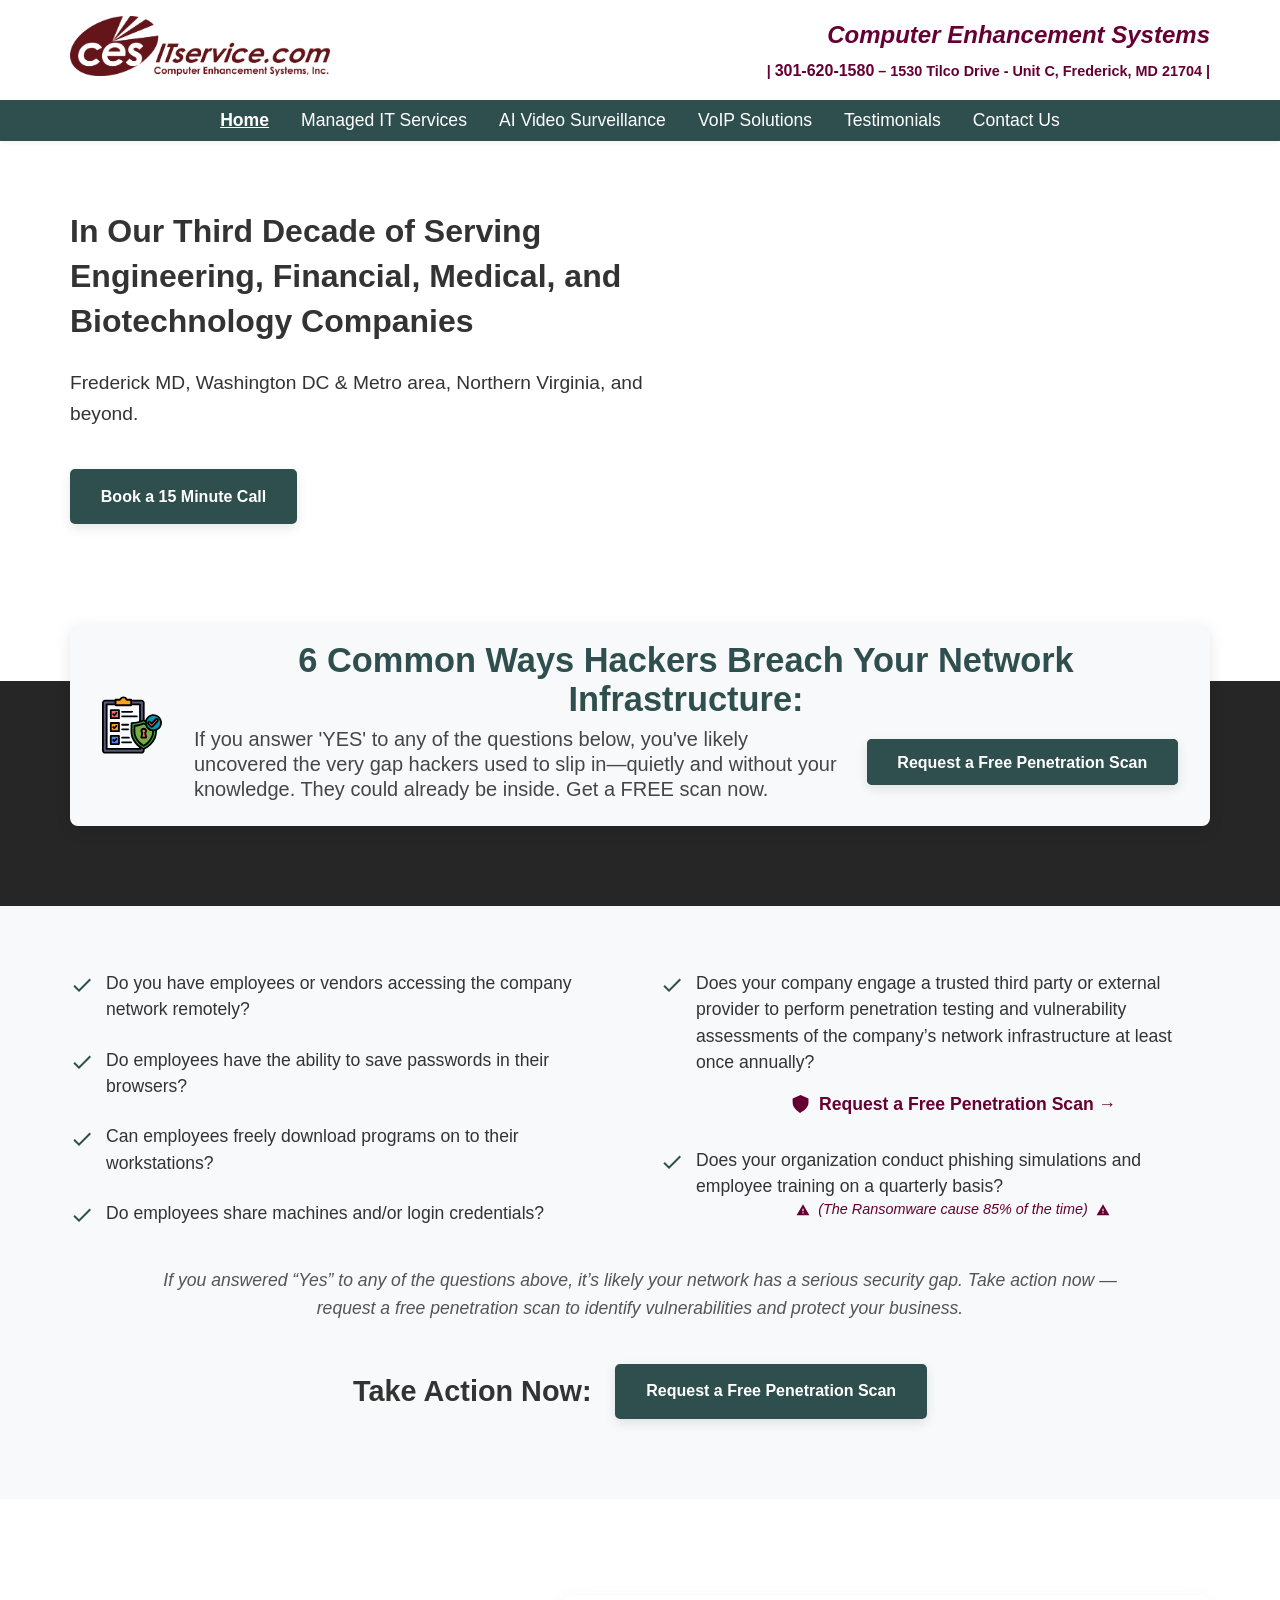
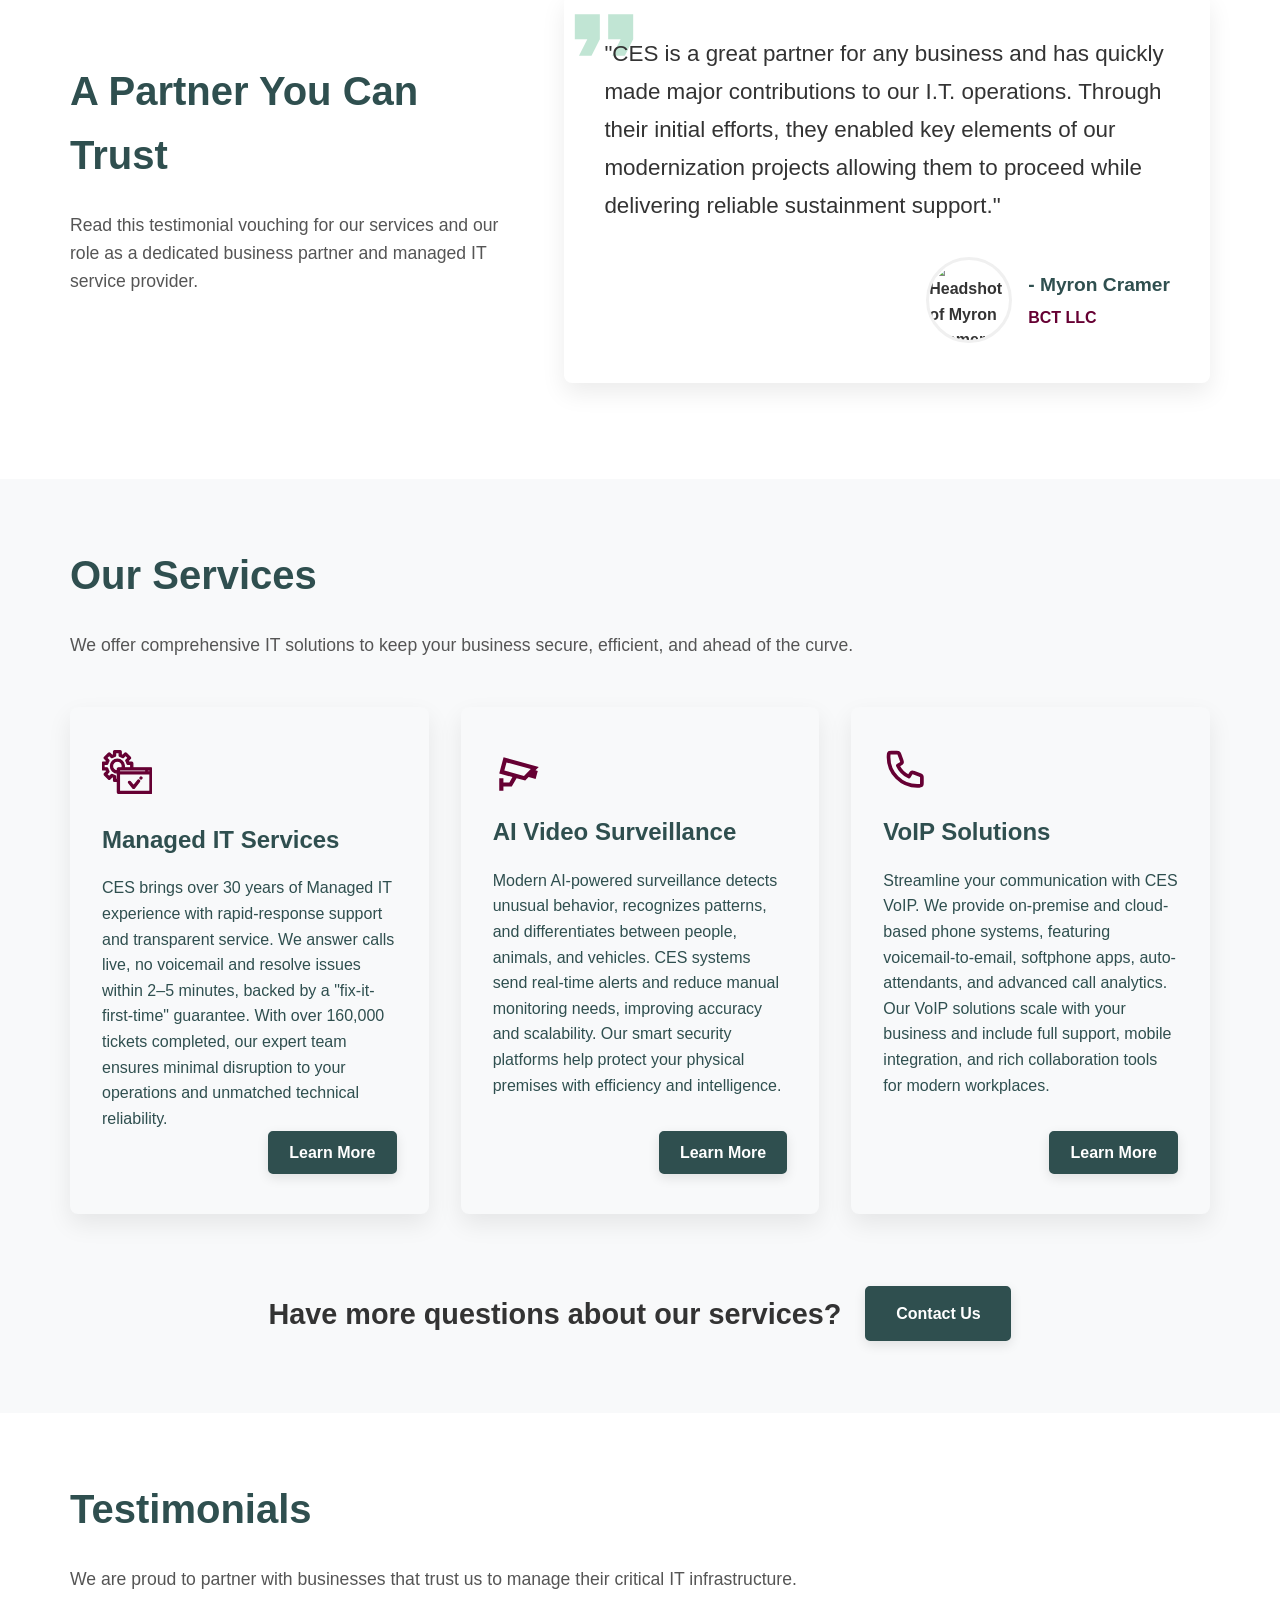
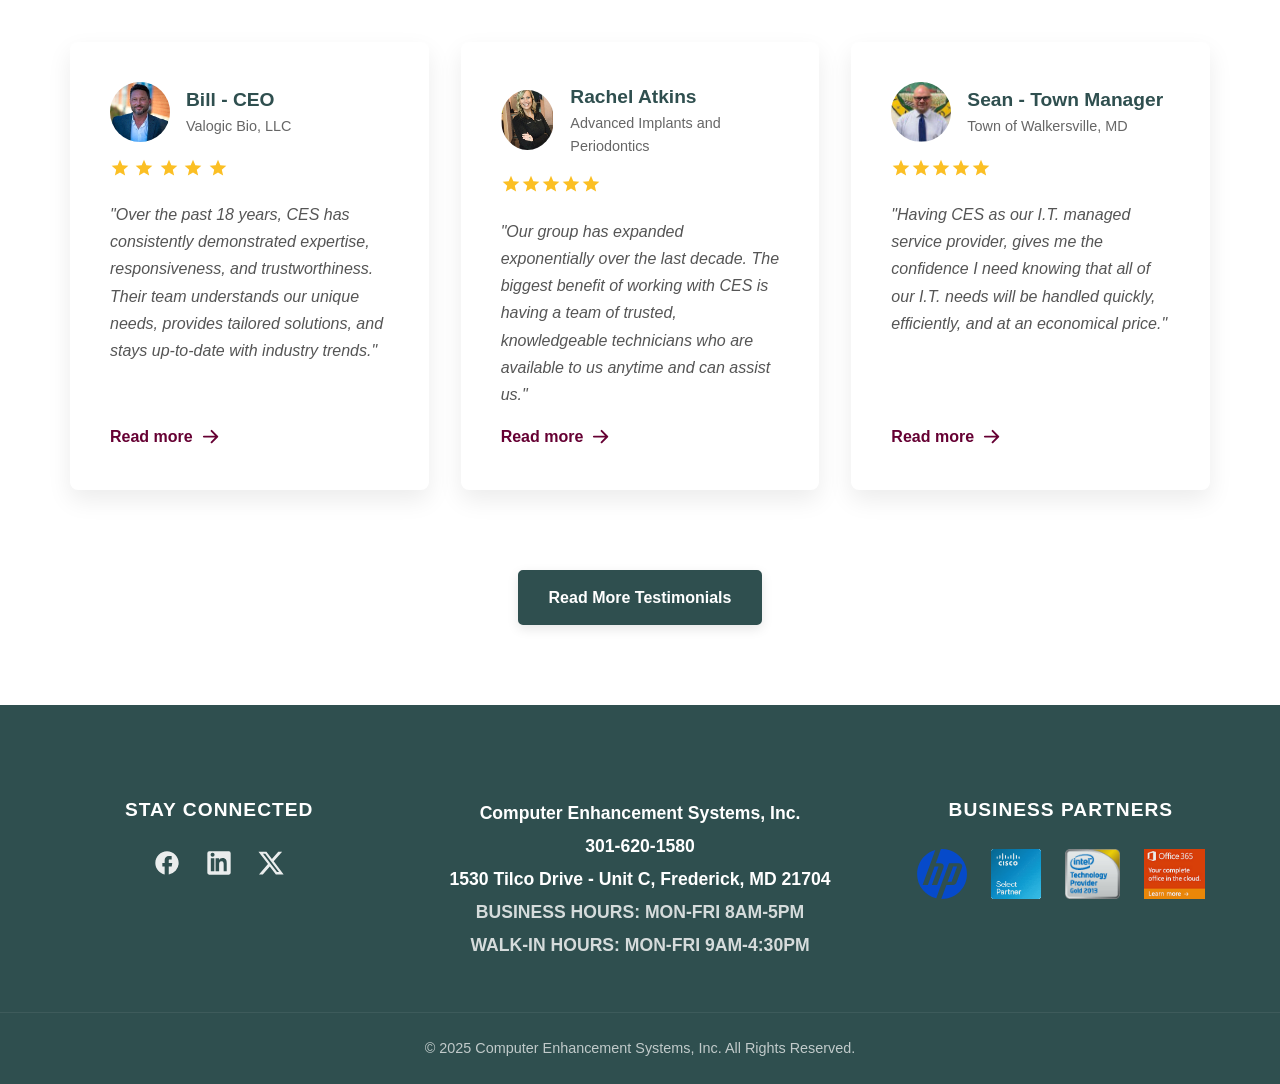
==== commit 34d55617: "Sync: Final pre-deployment updates from dev repo" ====
--- a/index.html
+++ b/index.html
@@ -71,8 +71,8 @@
                     <li><a href="managed-services.html">Managed IT Services</a></li>
                     <li><a href="video-surveillance.html">AI Video Surveillance</a></li>
                     <li><a href="voip-solutions.html">VoIP Solutions</a></li>
+                    <li><a href="testimonials.html">Testimonials</a></li>
                     <li><a href="contact-us.html">Contact Us</a></li>
-                    <li><a href="testimonials.html">Testimonials</a></li>
                 </ul>
             </div>
         </nav>
@@ -382,22 +382,14 @@
     <footer class="site-footer">
         <div class="container">
             <div class="footer-grid">
-
                 <div class="footer-column" id="social-column">
                     <h4>Stay Connected</h4>
                     <div class="social-icons">
-                        <a href="https://www.facebook.com/ComputerEnhancementSystems" aria-label="Facebook">
-                            <svg xmlns="http://www.w3.org/2000/svg" viewBox="0 0 24 24"><path d="M22 12c0-5.52-4.48-10-10-10S2 6.48 2 12c0 4.84 3.44 8.87 8 9.8V15H8v-3h2V9.5C10 7.57 11.57 6 13.5 6H16v3h-1.5c-1 0-1 .5-1 1V12h3l-.5 3h-2.5v6.8A10 10 0 0022 12z"/></svg>
-                        </a>
-                        <a href="#" aria-label="LinkedIn">
-                            <svg xmlns="http://www.w3.org/2000/svg" viewBox="0 0 24 24"><path d="M20.45 2h-16.9A1.55 1.55 0 002 3.55v16.9A1.55 1.55 0 003.55 22h16.9a1.55 1.55 0 001.55-1.55V3.55A1.55 1.55 0 0020.45 2zM8 19H5V8h3v11zM6.5 6.73A1.73 1.73 0 118.23 5 1.73 1.73 0 016.5 6.73zM19 19h-3v-5.46c0-1.3-.03-2.97-1.81-2.97-1.81 0-2.09 1.41-2.09 2.87V19h-3V8h3v1.38h.04c.42-.79 1.44-1.63 2.86-1.63 3.06 0 3.62 2 3.62 4.62V19z"/></svg>
-                        </a>
-                        <a href="https://x.com/cesitservice" aria-label="Twitter">
-                            <svg xmlns="http://www.w3.org/2000/svg" viewBox="0 0 24 24"><path d="M17.34 2H6.66C4.08 2 2 4.08 2 6.66v10.68C2 19.92 4.08 22 6.66 22h10.68C19.92 22 22 19.92 22 17.34V6.66C22 4.08 19.92 2 17.34 2zm.29 7.37l-3.21 3.21.02.3c0 3.26-2.48 7.02-7.02 7.02-1.4 0-2.7-.41-3.8-.94.2.02.4.04.6.04 1.15 0 2.21-.39 3.06-1.05a2.46 2.46 0 01-2.3-1.7h.3c.24 0 .46-.04.66-.08a2.46 2.46 0 01-1.97-2.4v-.03c.34.19.72.3 1.12.31a2.46 2.46 0 01-1.1-2.05c0-.45.12-.88.33-1.25a7.01 7.01 0 005.08 2.58.55.55 0 01.02-.32c0-1.35 1.1-2.45 2.45-2.45.71 0 1.35.3 1.8.78.56-.11 1.09-.32 1.56-.6-.18.58-.58 1.07-1.09 1.38.5-.06.97-.19 1.42-.39-.33.49-.75.92-1.22 1.28z"/></svg>
-                        </a>
-                    </div>
-                </div>
-
+                        <a href="https://www.facebook.com/ComputerEnhancementSystems" target="_blank" rel="noopener noreferrer" aria-label="Facebook"><svg xmlns="http://www.w3.org/2000/svg" viewBox="0 0 24 24"><path d="M22 12c0-5.52-4.48-10-10-10S2 6.48 2 12c0 4.84 3.44 8.87 8 9.8V15H8v-3h2V9.5C10 7.57 11.57 6 13.5 6H16v3h-1.5c-1 0-1 .5-1 1V12h3l-.5 3h-2.5v6.8A10 10 0 0022 12z"/></svg></a>
+                        <a href="https://www.linkedin.com/company/computer-enhancement-systems" target="_blank" rel="noopener noreferrer" aria-label="LinkedIn"><svg xmlns="http://www.w3.org/2000/svg" viewBox="0 0 24 24"><path d="M20.45 2h-16.9A1.55 1.55 0 002 3.55v16.9A1.55 1.55 0 003.55 22h16.9a1.55 1.55 0 001.55-1.55V3.55A1.55 1.55 0 0020.45 2zM8 19H5V8h3v11zM6.5 6.73a1.73 1.73 0 111.73-1.73A1.73 1.73 0 016.5 6.73zM19 19h-3v-5.46c0-1.3-.03-2.97-1.81-2.97-1.81 0-2.09 1.41-2.09 2.87V19h-3V8h3v1.38h.04c.42-.79 1.44-1.63 2.86-1.63 3.06 0 3.62 2 3.62 4.62V19z"/></svg></a>
+                        <a href="https://x.com/cesitservice" target="_blank" rel="noopener noreferrer" aria-label="X"><svg xmlns="http://www.w3.org/2000/svg" viewBox="0 0 24 24"><path d="M18.244 2.25h3.308l-7.227 8.26 8.502 11.24H16.17l-5.214-6.817L4.99 21.75H1.68l7.73-8.835L1.254 2.25H8.08l4.713 6.231zm-1.161 17.52h1.833L7.084 4.126H5.117z"/></svg></a>
+                    </div>
+                </div>
                 <div class="footer-column" id="contact-info-column">
                     <p>Computer Enhancement Systems, Inc.</p>
                     <p>301-620-1580</p>
@@ -405,20 +397,17 @@
                     <p class="footer-hours">BUSINESS HOURS: MON-FRI 8AM-5PM</p>
                     <p class="footer-hours">WALK-IN HOURS: MON-FRI 9AM-4:30PM</p>
                 </div>
-
                 <div class="footer-column" id="partners-column">
                     <h4>Business Partners</h4>
                     <div class="partner-logos">
-                        <a href="#" target="_blank" rel="noopener noreferrer"><img src="./images/hp_logo.svg" alt="HP Logo"></a>
-                        <a href="#" target="_blank" rel="noopener noreferrer"><img src="./images/cisco.gif" alt="Cisco Logo"></a>
-                        <a href="#" target="_blank" rel="noopener noreferrer"><img src="./images/partner-intel.png" alt="Intel Logo"></a>
-                        <a href="#" target="_blank" rel="noopener noreferrer"><img src="./images/365.png" alt="Office 365 Logo"></a>
-                    </div>
-                </div>
-
+                        <a href="https://www.hp.com/" target="_blank" rel="noopener noreferrer"><img src="./images/hp_logo.svg" alt="HP Logo"></a>
+                        <a href="https://www.cisco.com/" target="_blank" rel="noopener noreferrer"><img src="./images/cisco.gif" alt="Cisco Logo"></a>
+                        <a href="https://www.intel.com/" target="_blank" rel="noopener noreferrer"><img src="./images/partner-intel.png" alt="Intel Logo"></a>
+                        <a href="https://www.microsoft.com/en-us/microsoft-365" target="_blank" rel="noopener noreferrer"><img src="./images/365.png" alt="Office 365 Logo"></a>
+                    </div>
+                </div>
             </div>
         </div>
-
         <div class="footer-bottom-bar">
             <div class="container">
                 <p>&copy; 2025 Computer Enhancement Systems, Inc. All Rights Reserved.</p>
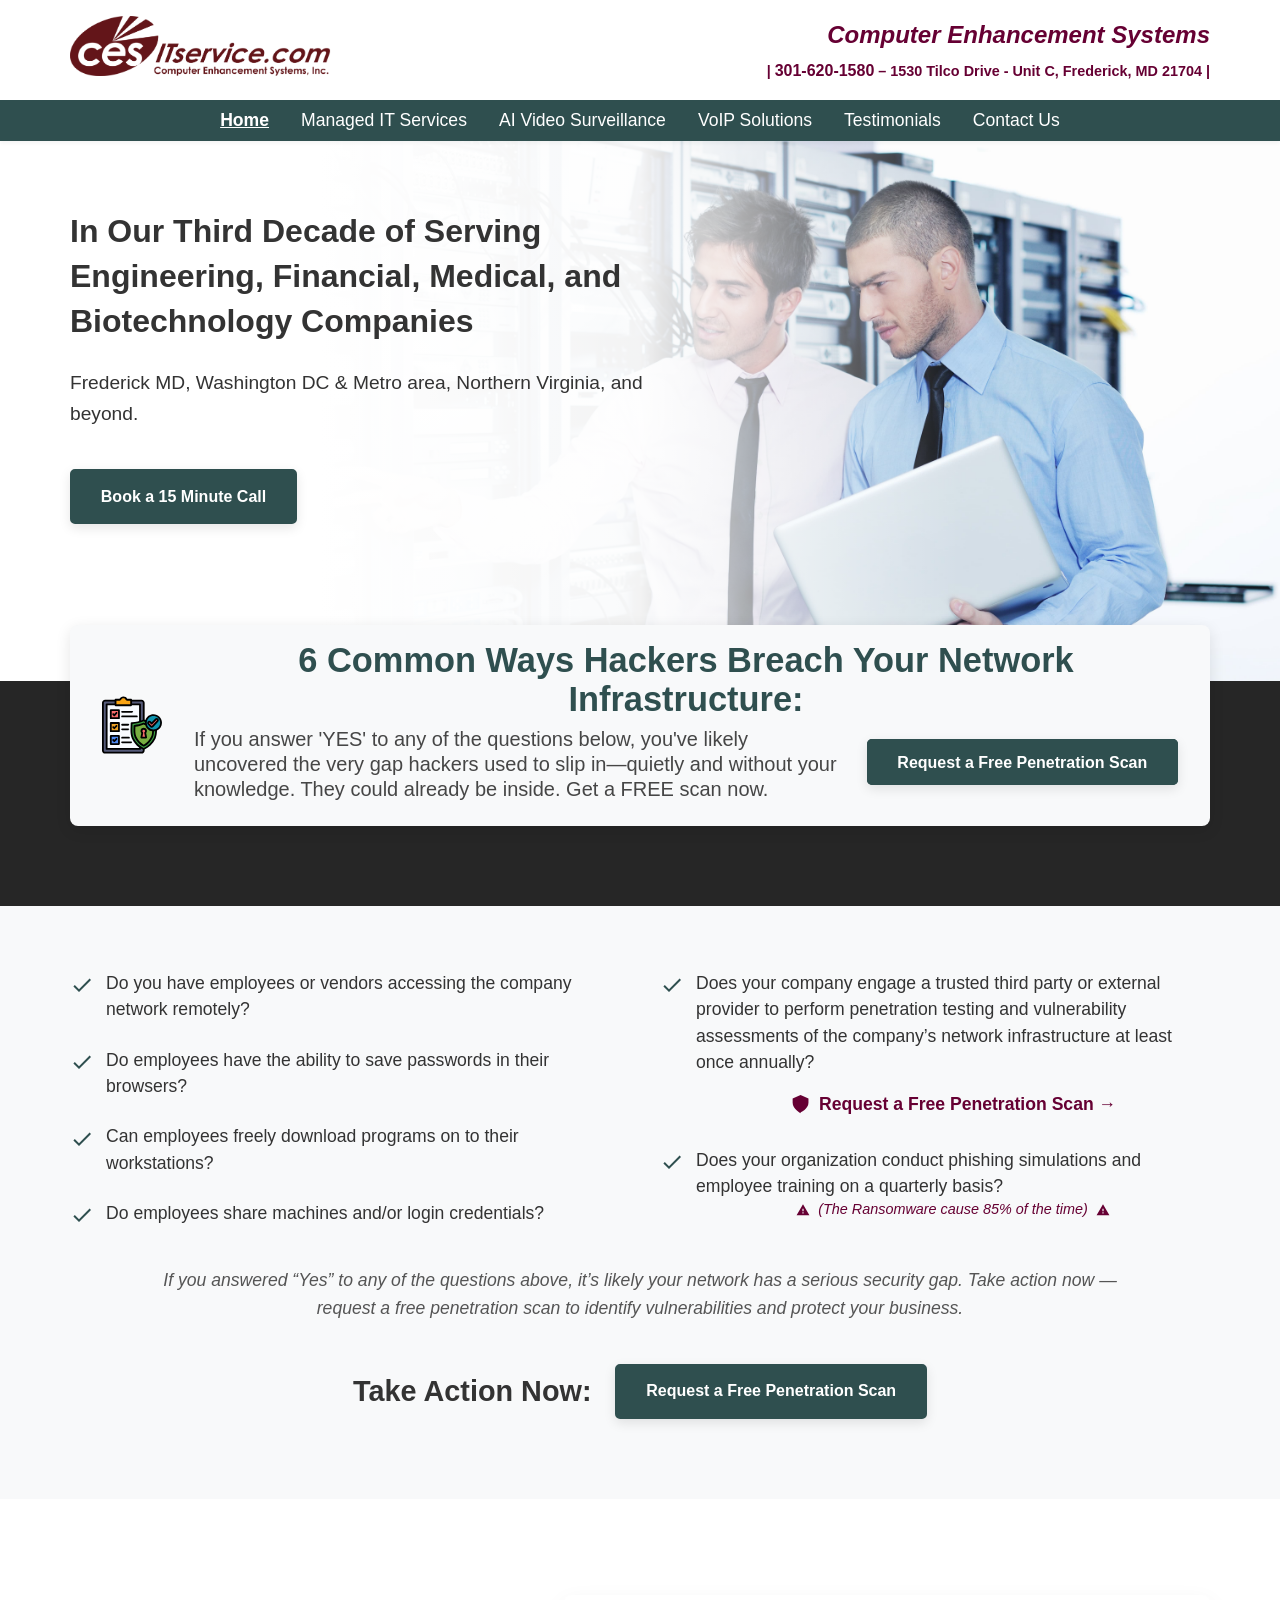
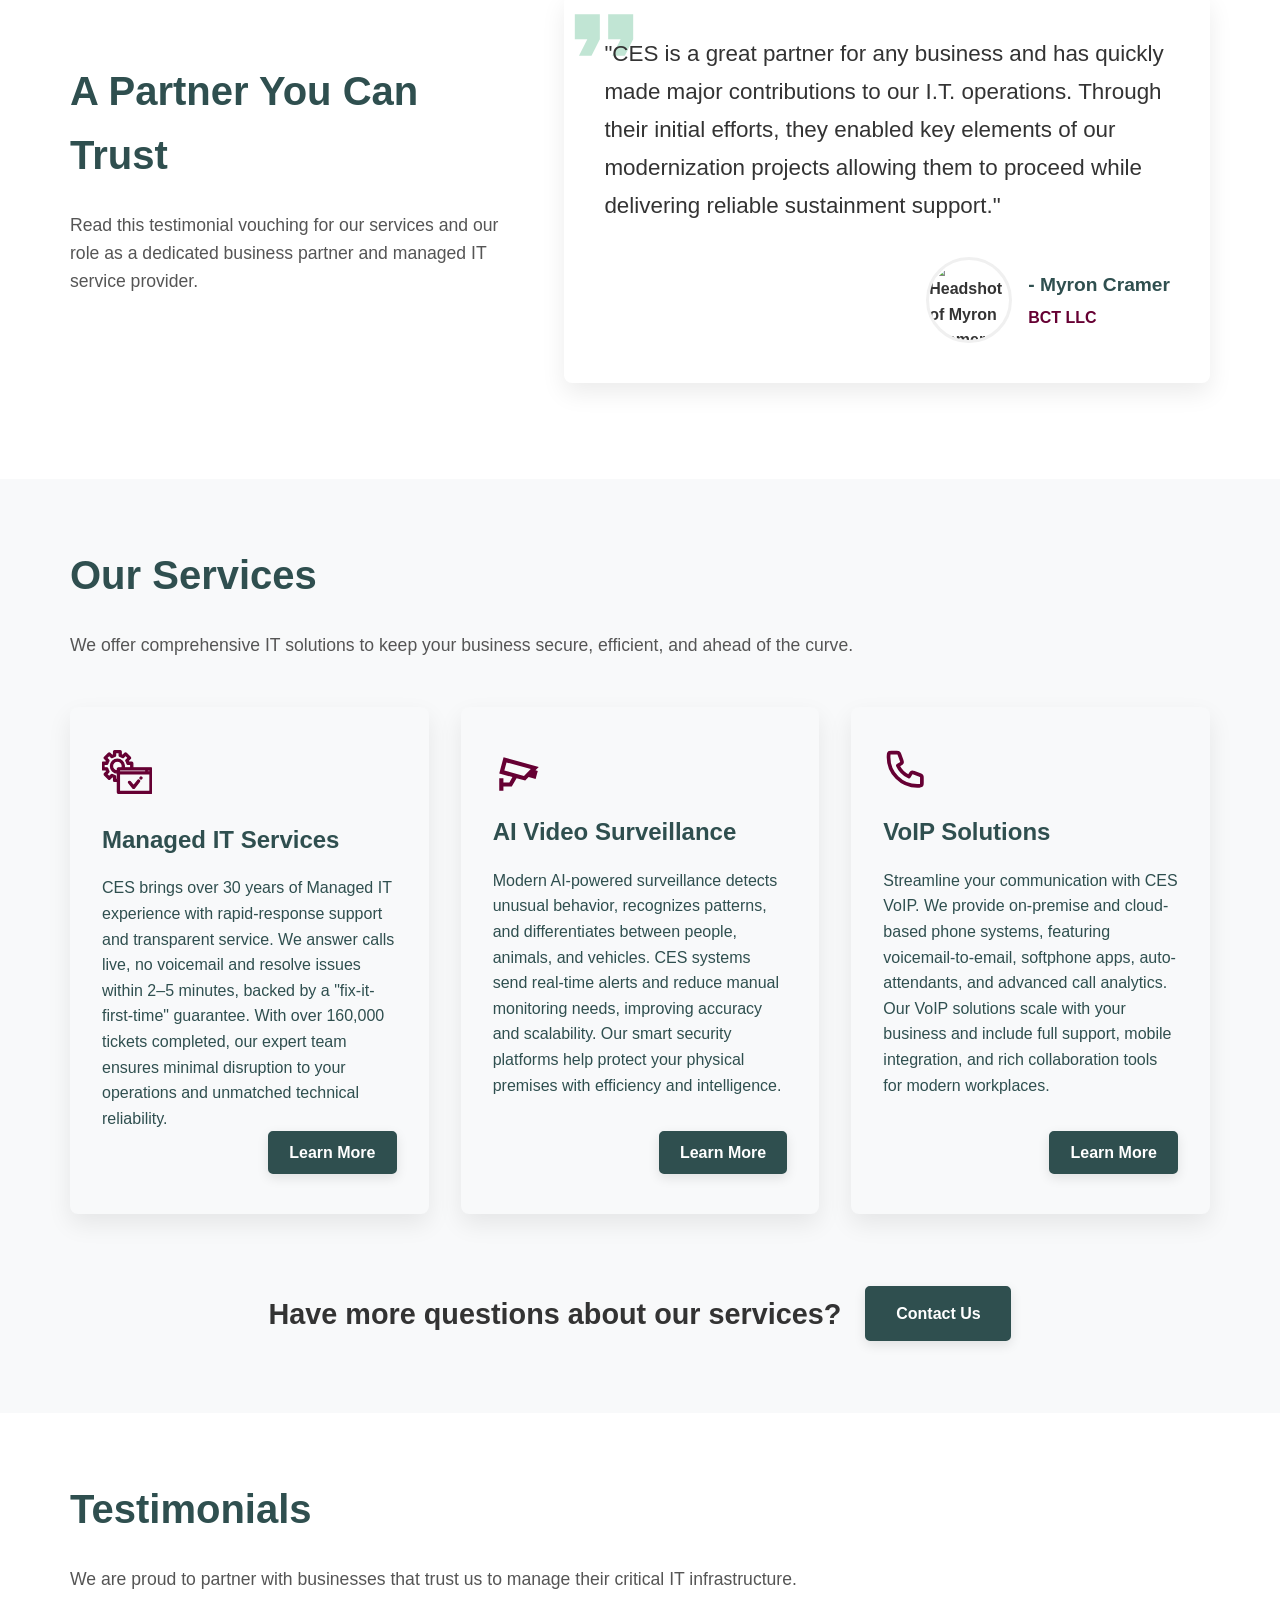
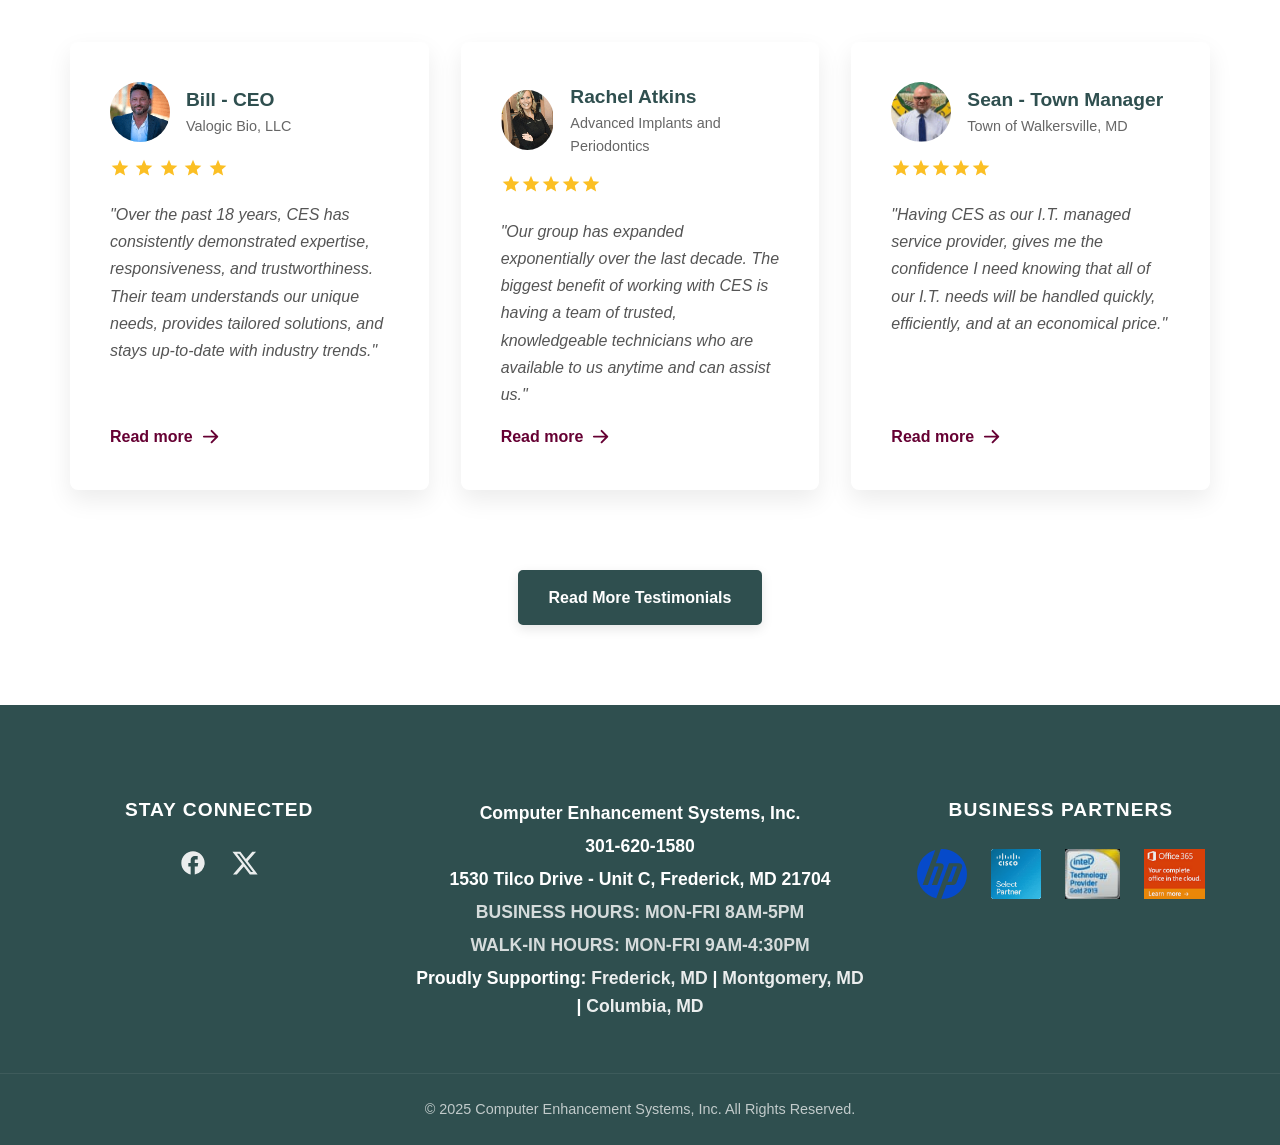
==== commit 1a117031: "final file update" ====
--- a/index.html
+++ b/index.html
@@ -3,31 +3,31 @@
 <head>
     <meta charset="UTF-8">
     <meta name="viewport" content="width=device-width, initial-scale=1.0">
-    <title>Managed IT Services & Cybersecurity | CES IT Services - Frederick, MD</title>
+    <title>Managed IT Services, Cybersecurity, VoIP, Video Surveillance - CES IT Support Frederick, MD and DC Metro area</title>
     <meta name="description" content="CES IT Services offers expert managed IT, cybersecurity, AI Driven Video Surveillance, and VoIP solutions for businesses in Frederick, MD and surrounding areas.">
     <link rel="canonical" href="https://www.cesitservice.com/">
     <link rel="icon" type="image/png" href="images/favicon1.png">
     <link rel="apple-touch-icon" href="images/favicon1.png">
     <link rel="stylesheet" href="css/styles.css">
 
-    <meta property="og:title" content="Managed IT Services & Cybersecurity | CES IT Services - Frederick, MD">
+    <meta property="og:title" content="Managed IT Services, Cybersecurity, VoIP, Video Surveillance - CES IT Support Frederick, MD and DC Metro area">
     <meta property="og:description" content="Secure your business with expert managed IT, AI Driven Video Surveillance, VoIP, and cybersecurity solutions from CES, serving Frederick, MD and the surrounding areas.">
     <meta property="og:image" content="https://www.cesitservice.com/images/social/ces-meta-data-img.png">
     <meta property="og:url" content="https://www.cesitservice.com/">
     <meta property="og:type" content="website">
 
     <meta name="twitter:card" content="summary_large_image">
-    <meta name="twitter:title" content="CES IT Services | Expert IT Support in Frederick, MD">
+    <meta name="twitter:title" content="Managed IT Services, Cybersecurity, VoIP, Video Surveillance - CES IT Support Frederick, MD and DC Metro area">
     <meta name="twitter:description" content="Specializing in managed IT, AI Driven Video Surveillance, and VoIP solutions for businesses in Frederick, MD and surrounding areas.">
     <meta name="twitter:image" content="https://www.cesitservice.com/images/social/ces-meta-data-img.png">
 
-    <script async src="https://www.googletagmanager.com/gtag/js?id=G-CKYYMEZ3V4"></script>
+    <script async src="https://www.googletagmanager.com/gtag/js?id=G-T4XTG0R754"></script>
     <script>
         window.dataLayer = window.dataLayer || [];
         function gtag(){dataLayer.push(arguments);}
         gtag('js', new Date());
 
-        gtag('config', 'G-CKYYMEZ3V4');
+        gtag('config', 'G-T4XTG0R754');
     </script>
 
 </head>
@@ -68,11 +68,11 @@
             <div class="container">
                 <ul class="main-nav-list">
                     <li><a href="/" class="active">Home</a></li>
-                    <li><a href="managed-services.html">Managed IT Services</a></li>
-                    <li><a href="video-surveillance.html">AI Video Surveillance</a></li>
-                    <li><a href="voip-solutions.html">VoIP Solutions</a></li>
-                    <li><a href="testimonials.html">Testimonials</a></li>
-                    <li><a href="contact-us.html">Contact Us</a></li>
+                    <li><a href="/managed-services.html">Managed IT Services</a></li>
+                    <li><a href="/video-surveillance.html">AI Video Surveillance</a></li>
+                    <li><a href="/voip-solutions.html">VoIP Solutions</a></li>
+                    <li><a href="/testimonials.html">Testimonials</a></li>
+                    <li><a href="/contact-us.html">Contact Us</a></li>
                 </ul>
             </div>
         </nav>
@@ -169,72 +169,6 @@
                 </div>
             </div>
         </section>
-        <!--
-        <section class="business-lines-section" style="padding: 4rem 0; background-color: #ffffff;">
-            <div class="container">
-                <div class="text-center">
-                    <h2 class="section-heading text-center no-accent">CES's Business Lines</h2>
-                    <p class="section-subheading" style="max-width: 80ch; margin-left: auto; margin-right: auto;">
-                        We deliver a comprehensive suite of IT services designed to protect, streamline, and modernize your business operations.
-                    </p>
-                </div>
-                <div class="carousel-container">
-                    <div class="carousel-slides">
-                        <div class="carousel-slide active">
-                            <div class="slide-content">
-                                <div class="slide-text">
-                                    <h4>Managed Services</h4>
-                                    <p class="short-text">Proactive IT management and rapid-response support to ensure your systems run smoothly and efficiently.</p>
-                                    <p class="long-text">Our Managed Services offering provides comprehensive, proactive IT support designed to prevent issues before they impact your operations. With real-time monitoring, rapid-response troubleshooting, and ongoing optimization, we ensure your systems remain secure, efficient, and scalable — so your team can stay focused on growing the business, not fixing tech problems.</p>
-                                </div>
-                                <div class="slide-image">
-                                    <img src="https://placehold.co/600x400/2f4f4f/ffffff?text=Proactive+IT+Support+Image" alt="Managed Services">
-                                </div>
-                            </div>
-                        </div>
-                        <div class="carousel-slide">
-                            <div class="slide-content">
-                                <div class="slide-text">
-                                    <h4>Advanced Cybersecurity</h4>
-                                    <p class="short-text">Multi-layered security solutions to defend your network against modern threats like ransomware and phishing.</p>
-                                    <p class="long-text">In today’s digital landscape, threats evolve faster than ever. Our Advanced Cybersecurity solutions implement a layered defense approach — including endpoint protection, email filtering, firewalls, threat detection, and incident response — to shield your organization from ransomware, phishing, and other sophisticated attacks. We protect your assets so you can move forward with confidence.</p>
-                                </div>
-                                <div class="slide-image">
-                                    <img src="https://placehold.co/600x400/660033/ffffff?text=Network+Security+Image" alt="Advanced Cybersecurity">
-                                </div>
-                            </div>
-                        </div>
-                        <div class="carousel-slide">
-                            <div class="slide-content">
-                                <div class="slide-text">
-                                    <h4>Compliance</h4>
-                                    <p class="short-text">Expert guidance and assessments to help your business meet HIPAA, PCI, FTC Safeguards, and CMMC standards.</p>
-                                    <p class="long-text">Navigating regulatory standards like HIPAA, PCI-DSS, FTC Safeguards, and CMMC can be overwhelming. CES provides hands-on expertise to help you understand, implement, and maintain compliance. From gap assessments to security controls and reporting, we help reduce risk, avoid costly penalties, and demonstrate trustworthiness to your customers and partners.</p>
-                                </div>
-                                <div class="slide-image">
-                                    <img src="https://placehold.co/600x400/708090/ffffff?text=Regulatory+Compliance+Image" alt="Compliance">
-                                </div>
-                            </div>
-                        </div>
-                        <div class="carousel-slide">
-                            <div class="slide-content">
-                                <div class="slide-text">
-                                    <h4>AI Integration</h4>
-                                    <p class="short-text">Leveraging artificial intelligence to enhance security, automate processes, and provide intelligent business insights.</p>
-                                    <p class="long-text">Harness the power of artificial intelligence to modernize your operations and elevate your security posture. Whether it’s using AI for threat detection, automating repetitive tasks, or gaining real-time insights from your data, our AI Integration services bring innovation into your IT strategy, helping you work smarter and stay ahead of the curve.</p>
-                                </div>
-                                <div class="slide-image">
-                                    <img src="https://placehold.co/600x400/4682b4/ffffff?text=AI-Powered+Solutions+Image" alt="AI Integration">
-                                </div>
-                            </div>
-                        </div>
-                    </div>
-                    <button class="carousel-control prev">&lt;</button>
-                    <button class="carousel-control next">&gt;</button>
-                    <div class="carousel-dots"></div>
-                </div>
-            </div>
-        </section>-->
 
         <section class="featured-quote-section-modern">
             <div class="container">
@@ -379,14 +313,13 @@
         </section>
     </main>
 
-    <footer class="site-footer">
+   <footer class="site-footer">
         <div class="container">
             <div class="footer-grid">
                 <div class="footer-column" id="social-column">
                     <h4>Stay Connected</h4>
                     <div class="social-icons">
                         <a href="https://www.facebook.com/ComputerEnhancementSystems" target="_blank" rel="noopener noreferrer" aria-label="Facebook"><svg xmlns="http://www.w3.org/2000/svg" viewBox="0 0 24 24"><path d="M22 12c0-5.52-4.48-10-10-10S2 6.48 2 12c0 4.84 3.44 8.87 8 9.8V15H8v-3h2V9.5C10 7.57 11.57 6 13.5 6H16v3h-1.5c-1 0-1 .5-1 1V12h3l-.5 3h-2.5v6.8A10 10 0 0022 12z"/></svg></a>
-                        <a href="https://www.linkedin.com/company/computer-enhancement-systems" target="_blank" rel="noopener noreferrer" aria-label="LinkedIn"><svg xmlns="http://www.w3.org/2000/svg" viewBox="0 0 24 24"><path d="M20.45 2h-16.9A1.55 1.55 0 002 3.55v16.9A1.55 1.55 0 003.55 22h16.9a1.55 1.55 0 001.55-1.55V3.55A1.55 1.55 0 0020.45 2zM8 19H5V8h3v11zM6.5 6.73a1.73 1.73 0 111.73-1.73A1.73 1.73 0 016.5 6.73zM19 19h-3v-5.46c0-1.3-.03-2.97-1.81-2.97-1.81 0-2.09 1.41-2.09 2.87V19h-3V8h3v1.38h.04c.42-.79 1.44-1.63 2.86-1.63 3.06 0 3.62 2 3.62 4.62V19z"/></svg></a>
                         <a href="https://x.com/cesitservice" target="_blank" rel="noopener noreferrer" aria-label="X"><svg xmlns="http://www.w3.org/2000/svg" viewBox="0 0 24 24"><path d="M18.244 2.25h3.308l-7.227 8.26 8.502 11.24H16.17l-5.214-6.817L4.99 21.75H1.68l7.73-8.835L1.254 2.25H8.08l4.713 6.231zm-1.161 17.52h1.833L7.084 4.126H5.117z"/></svg></a>
                     </div>
                 </div>
@@ -396,14 +329,21 @@
                     <p>1530 Tilco Drive - Unit C, Frederick, MD 21704</p>
                     <p class="footer-hours">BUSINESS HOURS: MON-FRI 8AM-5PM</p>
                     <p class="footer-hours">WALK-IN HOURS: MON-FRI 9AM-4:30PM</p>
+                    <div class="footer-service-areas">
+                        <p>Proudly Supporting: 
+                            <a href="/service-areas/frederick-it-support-services.html">Frederick, MD</a> |
+                            <a href="/service-areas/montgomery-it-support-services.html">Montgomery, MD</a> |
+                            <a href="/service-areas/columbia-it-support-services.html">Columbia, MD</a>
+                        </p>
+                    </div>
                 </div>
                 <div class="footer-column" id="partners-column">
                     <h4>Business Partners</h4>
                     <div class="partner-logos">
-                        <a href="https://www.hp.com/" target="_blank" rel="noopener noreferrer"><img src="./images/hp_logo.svg" alt="HP Logo"></a>
-                        <a href="https://www.cisco.com/" target="_blank" rel="noopener noreferrer"><img src="./images/cisco.gif" alt="Cisco Logo"></a>
-                        <a href="https://www.intel.com/" target="_blank" rel="noopener noreferrer"><img src="./images/partner-intel.png" alt="Intel Logo"></a>
-                        <a href="https://www.microsoft.com/en-us/microsoft-365" target="_blank" rel="noopener noreferrer"><img src="./images/365.png" alt="Office 365 Logo"></a>
+                        <a href="https://www.hp.com/" target="_blank" rel="noopener noreferrer"><img src="/images/hp_logo.svg" alt="HP Logo"></a>
+                        <a href="https://www.cisco.com/" target="_blank" rel="noopener noreferrer"><img src="/images/cisco.gif" alt="Cisco Logo"></a>
+                        <a href="https://www.intel.com/" target="_blank" rel="noopener noreferrer"><img src="/images/partner-intel.jpg" alt="Intel Logo"></a>
+                        <a href="https://www.microsoft.com/en-us/microsoft-365" target="_blank" rel="noopener noreferrer"><img src="/images/365.png" alt="Office 365 Logo"></a>
                     </div>
                 </div>
             </div>
@@ -490,4 +430,4 @@
     </script>
     
 </body>
-</html>+</html>
--- a/css/styles.css
+++ b/css/styles.css
@@ -831,7 +831,7 @@
     min-height: 60vh;
     max-height: 700px;
     padding: 1.5rem 0 7rem 0;
-    background-image: url('../images/ces_homepage_image.jpeg');
+    background-image: url('../images/ces_homepage_image.jpg');
     background-size: cover;
     background-position: right center;
 }
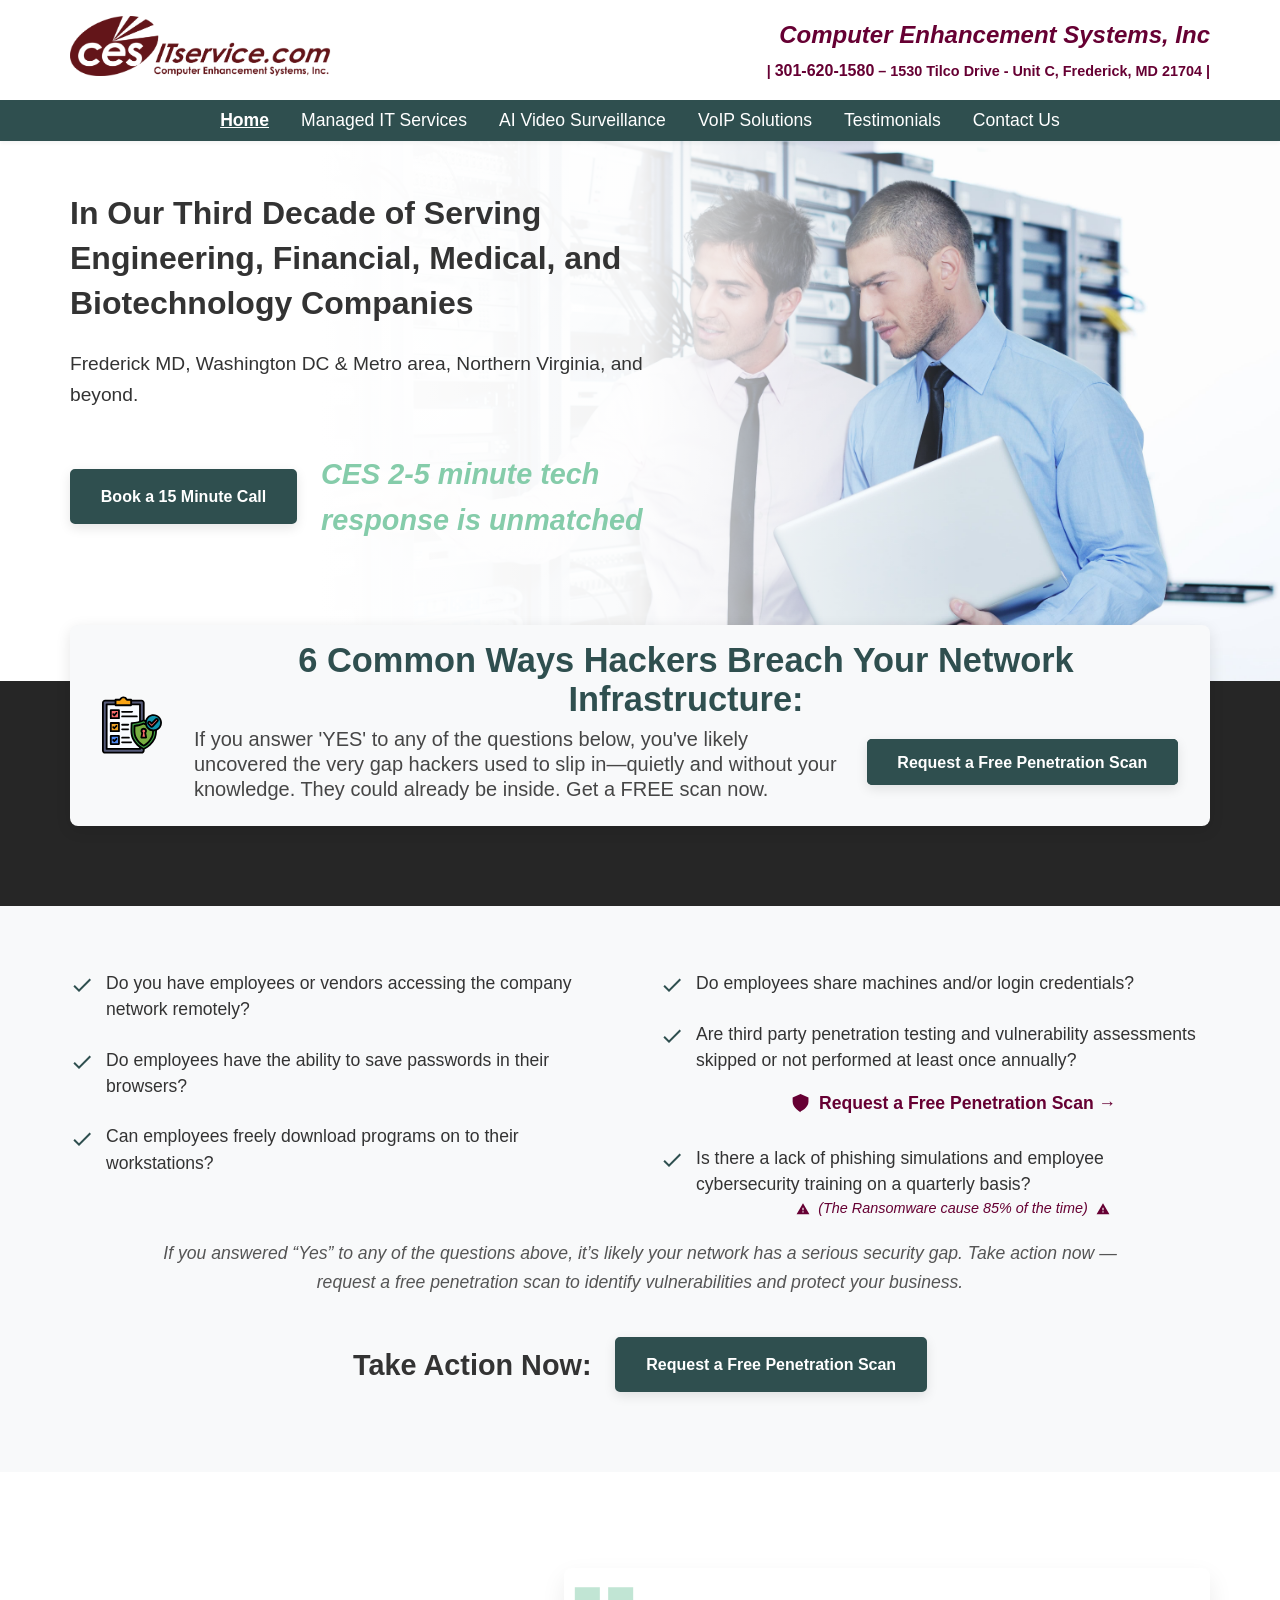
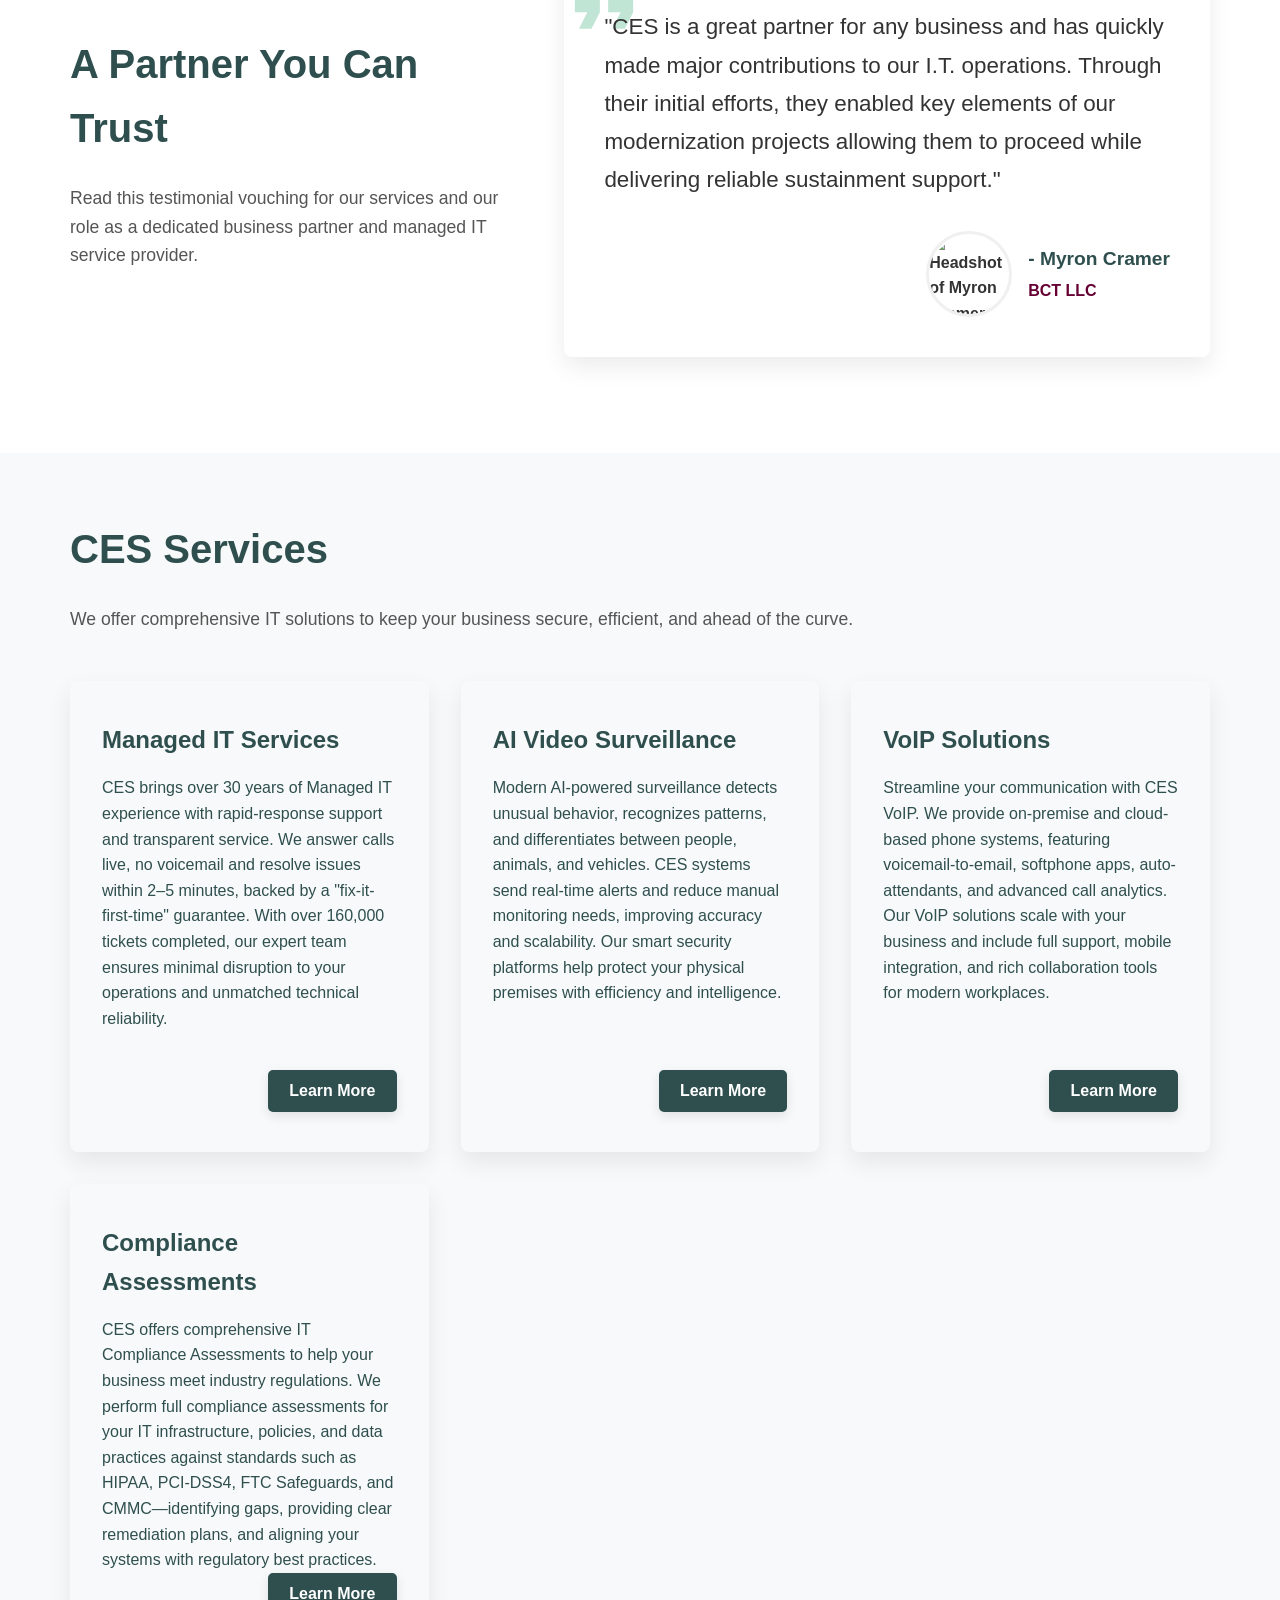
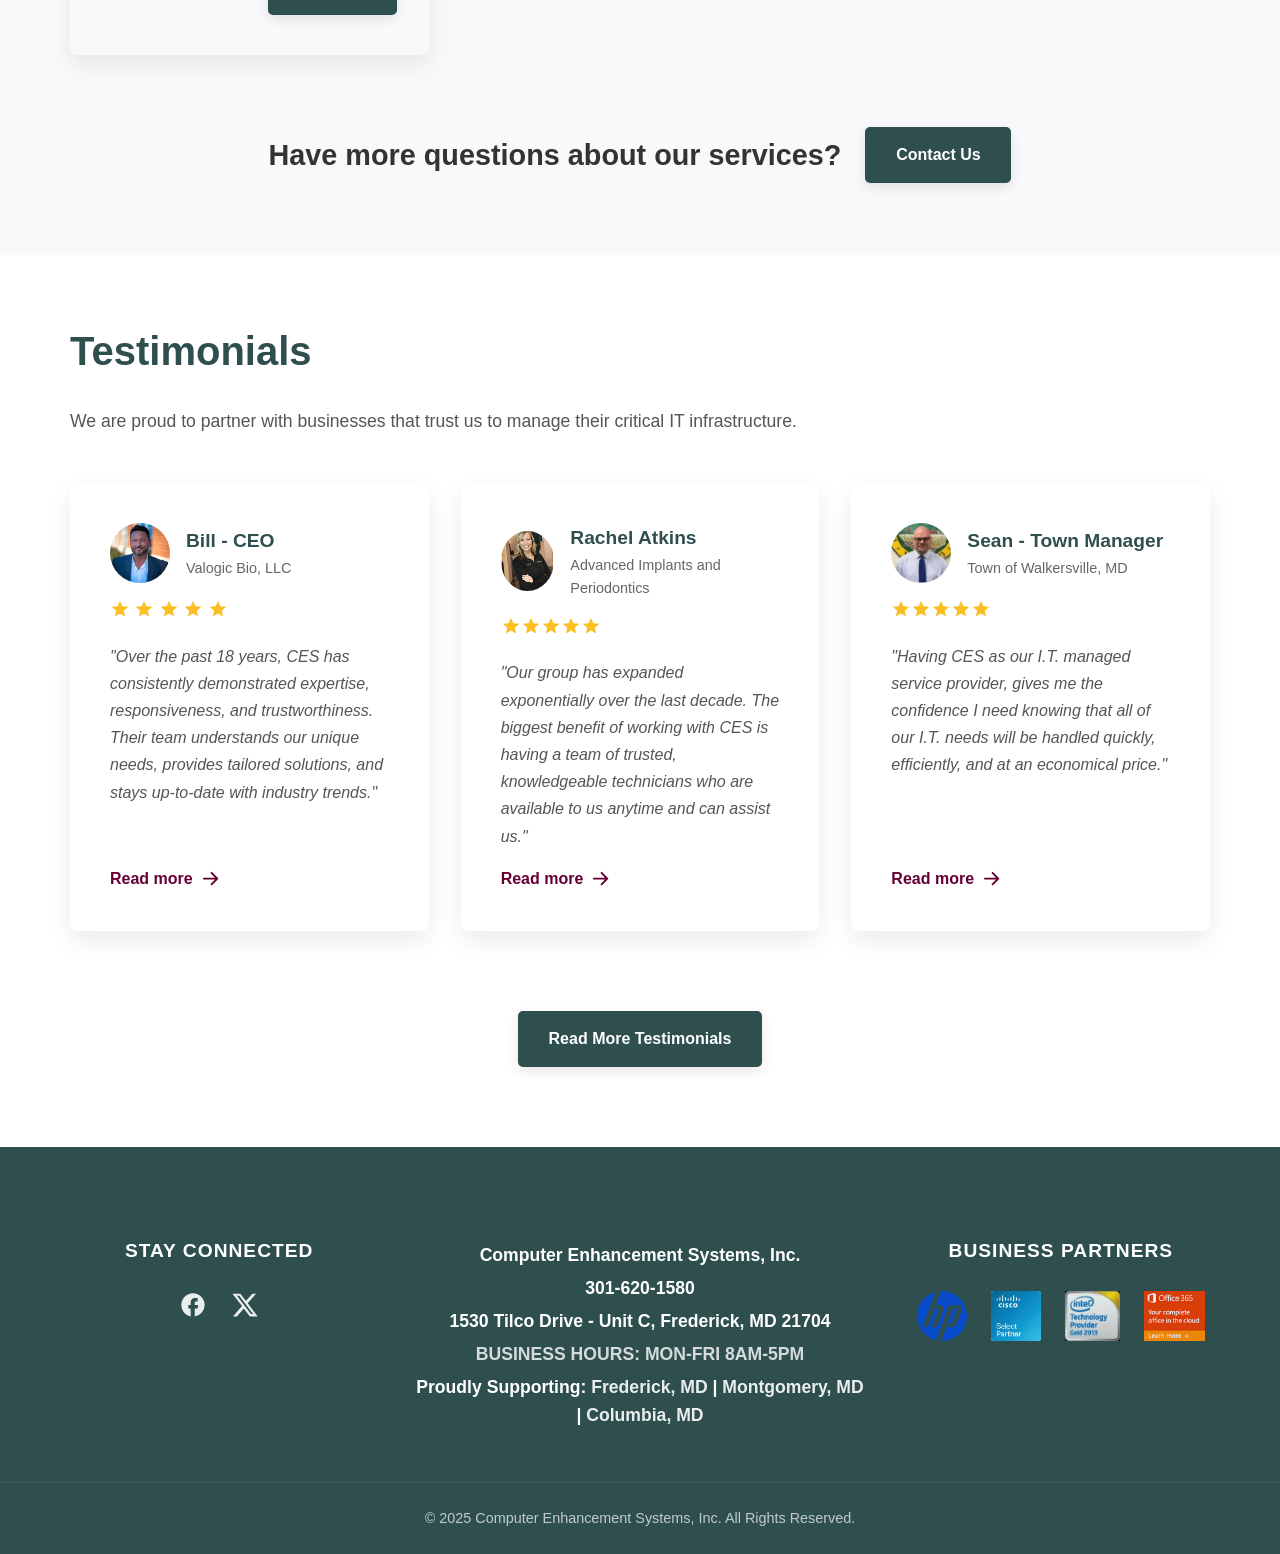
==== commit 6c9b9a06: "The new changes/updates" ====
--- a/index.html
+++ b/index.html
@@ -46,7 +46,7 @@
 
                 <div class="header-right">
                     <div class="header-branding">
-                        <span class="contact-main-text">Computer Enhancement Systems</span>
+                        <span class="contact-main-text">Computer Enhancement Systems, Inc</span>
                     </div>
                     <div class="contact-sub-text">
                         | <a href="tel:+13016201580" class="header-phone-link">301-620-1580</a> – 1530 Tilco Drive - Unit C, Frederick, MD 21704 |
@@ -88,6 +88,7 @@
                     <p class="hero-sub-headline">Frederick MD, Washington DC & Metro area, Northern Virginia, and beyond.</p>
                     <div class="hero-buttons">
                         <a href="#" onclick="window.open('book-call-form.html', 'BookACall', 'width=700,height=800,scrollbars=yes'); return false;" class="button-primary">Book a 15 Minute Call</a>
+                        <p class="hero-cta-subtext">CES 2-5 minute tech response is unmatched</p>
                     </div>
                 </div>
             </div>
@@ -137,7 +138,7 @@
                         <div class="question-item">
                             <svg class="checkmark-icon" xmlns="http://www.w3.org/2000/svg" height="24px" viewBox="0 0 24 24" width="24px"><path d="M0 0h24v24H0V0z" fill="none"/><path d="M9 16.2L4.8 12l-1.4 1.4L9 19 21 7l-1.4-1.4L9 16.2z"/></svg>
                             <div class="question-text-wrapper">
-                                <p>Does your company engage a trusted third party or external provider to perform penetration testing and vulnerability assessments of the company’s network infrastructure at least once annually?</p>
+                                <p>Are third party penetration testing and vulnerability assessments skipped or not performed at least once annually?</p>
                                 
                                 <div class="inline-cta-wrapper">
                                     <a href="#" onclick="window.open('scan-request-form.html', 'ScanRequest', 'width=850,height=800,scrollbars=yes'); return false;" class="inline-cta-link">
@@ -150,7 +151,7 @@
                         <div class="question-item">
                             <svg class="checkmark-icon" xmlns="http://www.w3.org/2000/svg" height="24px" viewBox="0 0 24 24" width="24px"><path d="M0 0h24v24H0V0z" fill="none"/><path d="M9 16.2L4.8 12l-1.4 1.4L9 19 21 7l-1.4-1.4L9 16.2z"/></svg>
                             <div class="question-text-wrapper">
-                                <p>Does your organization conduct phishing simulations and employee training on a quarterly basis?</p>
+                                <p>Is there a lack of phishing simulations and employee cybersecurity training on a quarterly basis?</p>
                                 <p class="question-footnote">(The Ransomware cause 85% of the time)</p>
                             </div>
                         </div>
@@ -197,31 +198,32 @@
 
         <section class="services-section">
             <div class="container">
-                <h2 class="section-heading text-left no-accent">Our Services</h2>
+                <h2 class="section-heading text-left no-accent">CES Services</h2>
                 <p class="section-subheading">We offer comprehensive IT solutions to keep your business secure, efficient, and ahead of the curve.</p>
                 <div class="services-grid">
 
                     <div class="card service-card">
-                        <div class="service-card-header">
-                            <svg class="service-card-icon" fill="#660033" height="200px" width="200px" version="1.1" id="Layer_1" xmlns="http://www.w3.org/2000/svg" xmlns:xlink="http://www.w3.org/1999/xlink" viewBox="0 0 512.00 512.00" xml:space="preserve" stroke="#660033" stroke-width="13.168000000000001" transform="rotate(0)"><g id="SVGRepo_bgCarrier" stroke-width="0"></g><g id="SVGRepo_tracerCarrier" stroke-linecap="round" stroke-linejoin="round" stroke="#CCCCCC" stroke-width="1.024"></g><g id="SVGRepo_iconCarrier"> <g> <g> <g> <path d="M501.574,213.627H315.268V166.56c0-5.758-4.669-10.426-10.426-10.426h-31.228c-1.744-5.142-3.829-10.164-6.244-15.031 l22.094-22.095c4.071-4.071,4.071-10.673,0-14.744l-40.732-40.732c-4.072-4.071-10.672-4.071-14.745,0l-22.094,22.094 c-4.868-2.415-9.89-4.501-15.031-6.244V48.154c0-5.758-4.669-10.426-10.426-10.426h-57.605c-5.757,0-10.426,4.668-10.426,10.426 v31.228c-5.142,1.743-10.163,3.829-15.031,6.245L81.281,63.532c-4.071-4.07-10.671-4.071-14.745,0l-40.732,40.732 c-4.071,4.071-4.071,10.673,0,14.744l22.094,22.095c-2.414,4.867-4.5,9.889-6.244,15.031H10.426 C4.669,156.134,0,160.801,0,166.56v57.604c0,5.758,4.669,10.426,10.426,10.426h31.228c1.743,5.142,3.829,10.163,6.244,15.031 l-22.094,22.095c-4.071,4.071-4.071,10.673,0,14.744l40.732,40.732c4.072,4.071,10.672,4.071,14.745,0l22.094-22.094 c4.868,2.415,9.89,4.501,15.031,6.244v31.228c0,5.758,4.669,10.426,10.426,10.426h28.691v110.851 c0,5.758,4.669,10.426,10.426,10.426h333.626c5.757,0,10.426-4.668,10.426-10.426V224.053 C512,218.295,507.331,213.627,501.574,213.627z M448.423,234.478v20.852H178.374v-20.852H448.423z M157.525,332.145h-18.267 v-0.002v-28.536c0-4.725-3.178-8.859-7.743-10.074c-8.671-2.309-17.012-5.775-24.789-10.3c-4.087-2.378-9.268-1.707-12.615,1.639 l-20.201,20.203l-25.987-25.987l20.202-20.203c3.346-3.346,4.018-8.525,1.639-12.615c-4.524-7.776-7.989-16.116-10.3-24.79 c-1.217-4.565-5.351-7.742-10.074-7.742H20.852v-36.752h28.536c4.724,0,8.858-3.177,10.074-7.742 c2.311-8.674,5.776-17.015,10.3-24.79c2.379-4.09,1.707-9.27-1.639-12.615l-20.202-20.203l25.987-25.985l20.202,20.202 c3.346,3.346,8.527,4.018,12.615,1.639c7.777-4.524,16.117-7.989,24.79-10.3c4.565-1.217,7.742-5.349,7.742-10.074V58.579h36.752 v28.536c0,4.725,3.177,8.859,7.743,10.074c8.671,2.309,17.012,5.775,24.789,10.3c4.087,2.378,9.268,1.708,12.615-1.639 l20.202-20.202l25.987,25.987l-20.202,20.203c-3.346,3.346-4.018,8.525-1.639,12.615c4.524,7.776,7.988,16.116,10.3,24.79 c1.217,4.565,5.351,7.742,10.074,7.742h28.536v36.642h-67.944c1.555-5.831,2.391-11.951,2.391-18.266 c0-39.276-31.953-71.229-71.229-71.229c-39.276,0-71.229,31.953-71.229,71.229c0,39.239,31.894,71.166,71.119,71.226V332.145z M157.523,224.053v21.684c-27.726-0.06-50.267-22.633-50.267-50.374c0-27.779,22.6-50.378,50.378-50.378 c27.777,0,50.378,22.599,50.378,50.378c0.001,6.442-1.225,12.6-3.442,18.265h-36.621 C162.191,213.627,157.523,218.295,157.523,224.053z M491.148,453.421H178.374V276.182h312.774V453.421z M491.148,255.33h-21.873 v-20.852h21.873V255.33z"></path> <path d="M392.609,325.911c1.907,1.493,4.171,2.217,6.419,2.217c3.095,0,6.16-1.373,8.217-3.999l0.587-0.751 c3.549-4.534,2.751-11.087-1.783-14.637c-4.532-3.548-11.085-2.751-14.636,1.782l-0.587,0.751 C387.277,315.808,388.076,322.361,392.609,325.911z"></path> <path d="M315.766,420.262c1.98,2.442,4.955,3.858,8.097,3.858c0.029,0,0.06,0,0.09,0c3.174-0.027,6.162-1.499,8.119-3.997 l51.33-65.548c3.55-4.533,2.753-11.087-1.781-14.637c-4.532-3.551-11.086-2.752-14.636,1.781l-43.267,55.251l-34.158-42.102 c-3.628-4.472-10.192-5.156-14.665-1.527c-4.471,3.627-5.155,10.193-1.527,14.665L315.766,420.262z"></path> </g> </g> </g> </g></svg>
-                            <h3 class="service-card-title">Managed IT Services</h3>
-                        </div>
+                        <h3 class="service-card-title">Managed IT Services</h3>
                         <p class="service-card-description">CES brings over 30 years of Managed IT experience with rapid-response support and transparent service. We answer calls live, no voicemail and resolve issues within 2–5 minutes, backed by a "fix-it-first-time" guarantee. With over 160,000 tickets completed, our expert team ensures minimal disruption to your operations and unmatched technical reliability.</p>
-                        <a href="managed-services.html" class="button-primary">Learn More</a>
+                        <a href="/managed-services.html" class="button-primary">Learn More</a>
                     </div>
 
                     <div class="card service-card">
-                        <svg class="service-card-icon" fill= "#660033" xmlns="http://www.w3.org/2000/svg" width="200" height="200" viewBox="0 0 512 512"><path fill-rule="evenodd" d="m108.172 105.788l360.84 98.445l-34.323 34.363l23.8 6.407l-22.085 82.425l-71.345-19.117l-35.262 35.307l-88.147-24.203l-49.598 85.908l-.052-.025v.035l-85.333-.013V448H64V320h42.667v42.653h60.736l31.715-54.916L64 270.639zm30.115 52.439l-22.103 82.488l200.952 55.17l69.757-69.851z"/></svg>
                         <h3 class="service-card-title">AI Video Surveillance</h3>
                         <p class="service-card-description">Modern AI-powered surveillance detects unusual behavior, recognizes patterns, and differentiates between people, animals, and vehicles. CES systems send real-time alerts and reduce manual monitoring needs, improving accuracy and scalability. Our smart security platforms help protect your physical premises with efficiency and intelligence.</p>
-                        <a href="video-surveillance.html" class="button-primary">Learn More</a>
+                        <a href="/video-surveillance.html" class="button-primary">Learn More</a>
                     </div>
 
                     <div class="card service-card">
-                        <svg class="service-card-icon" viewBox="0 0 27 27" fill="none" xmlns="http://www.w3.org/2000/svg"><g id="SVGRepo_bgCarrier" stroke-width="0"></g><g id="SVGRepo_tracerCarrier" stroke-linecap="round" stroke-linejoin="round"></g><g id="SVGRepo_iconCarrier"> <path d="M3 5.5C3 14.0604 9.93959 21 18.5 21C18.8862 21 19.2691 20.9859 19.6483 20.9581C20.0834 20.9262 20.3009 20.9103 20.499 20.7963C20.663 20.7019 20.8185 20.5345 20.9007 20.364C21 20.1582 21 19.9181 21 19.438V16.6207C21 16.2169 21 16.015 20.9335 15.842C20.8749 15.6891 20.7795 15.553 20.6559 15.4456C20.516 15.324 20.3262 15.255 19.9468 15.117L16.74 13.9509C16.2985 13.7904 16.0777 13.7101 15.8683 13.7237C15.6836 13.7357 15.5059 13.7988 15.3549 13.9058C15.1837 14.0271 15.0629 14.2285 14.8212 14.6314L14 16C11.3501 14.7999 9.2019 12.6489 8 10L9.36863 9.17882C9.77145 8.93713 9.97286 8.81628 10.0942 8.64506C10.2012 8.49408 10.2643 8.31637 10.2763 8.1317C10.2899 7.92227 10.2096 7.70153 10.0491 7.26005L8.88299 4.05321C8.745 3.67376 8.67601 3.48403 8.55442 3.3441C8.44701 3.22049 8.31089 3.12515 8.15802 3.06645C7.98496 3 7.78308 3 7.37932 3H4.56201C4.08188 3 3.84181 3 3.63598 3.09925C3.4655 3.18146 3.29814 3.33701 3.2037 3.50103C3.08968 3.69907 3.07375 3.91662 3.04189 4.35173C3.01413 4.73086 3 5.11378 3 5.5Z" stroke="#660033" stroke-width="2" stroke-linecap="round" stroke-linejoin="round"></path> </g></svg>
                         <h3 class="service-card-title">VoIP Solutions</h3>
                         <p class="service-card-description">Streamline your communication with CES VoIP. We provide on-premise and cloud-based phone systems, featuring voicemail-to-email, softphone apps, auto-attendants, and advanced call analytics. Our VoIP solutions scale with your business and include full support, mobile integration, and rich collaboration tools for modern workplaces.</p>
-                        <a href="voip-solutions.html" class="button-primary">Learn More</a>
+                        <a href="/voip-solutions.html" class="button-primary">Learn More</a>
+                    </div>
+
+                    <div class="card service-card">
+                        <h3 class="service-card-title">Compliance Assessments</h3>
+                        <p class="service-card-description">CES offers comprehensive IT Compliance Assessments to help your business meet industry regulations. We perform full compliance assessments for your IT infrastructure, policies, and data practices against standards such as HIPAA, PCI-DSS4, FTC Safeguards, and CMMC—identifying gaps, providing clear remediation plans, and aligning your systems with regulatory best practices.</p>
+                        <a href="/managed-services.html" class="button-primary">Learn More</a>
                     </div>
 
                 </div>
@@ -328,12 +330,11 @@
                     <p>301-620-1580</p>
                     <p>1530 Tilco Drive - Unit C, Frederick, MD 21704</p>
                     <p class="footer-hours">BUSINESS HOURS: MON-FRI 8AM-5PM</p>
-                    <p class="footer-hours">WALK-IN HOURS: MON-FRI 9AM-4:30PM</p>
                     <div class="footer-service-areas">
                         <p>Proudly Supporting: 
-                            <a href="/service-areas/frederick-it-support-services.html">Frederick, MD</a> |
-                            <a href="/service-areas/montgomery-it-support-services.html">Montgomery, MD</a> |
-                            <a href="/service-areas/columbia-it-support-services.html">Columbia, MD</a>
+                            <a href="/service-areas/it-support-services-frederick.html">Frederick, MD</a> |
+                            <a href="/service-areas/it-support-services-montgomery.html">Montgomery, MD</a> |
+                            <a href="/service-areas/it-support-services-columbia.html">Columbia, MD</a>
                         </p>
                     </div>
                 </div>
--- a/css/styles.css
+++ b/css/styles.css
@@ -16,6 +16,13 @@
     color: var(--color-text);
     background-color: var(--color-white);
     line-height: 1.6;
+    display: flex;
+    flex-direction: column;
+    min-height: 100vh;
+}
+
+main {
+    flex-grow: 1;
 }
 
 h1, h2, h3, h4 {
@@ -32,6 +39,12 @@
 a:hover {
     color: var(--color-dark-slate);
     text-decoration: underline;
+}
+
+.highlight-link-wrapper,
+.highlight-link-wrapper:hover {
+    text-decoration: none;
+    color: inherit;
 }
 
 .container {
@@ -47,7 +60,7 @@
     box-shadow: 0 10px 25px rgba(0,0,0,0.08);
     padding: 2.5rem;
     transition: transform 0.3s ease, box-shadow 0.3s ease;
-    height: 100%; /* Ensures all cards in a row have the same height */
+    height: 100%;
     display: flex;
     flex-direction: column;
 }
@@ -70,7 +83,6 @@
     padding: 1rem 0;
 }
 
-/* --- Mobile Header Spacing Adjustments --- */
 .header-top-grid {
     display: grid;
     grid-template-columns: 1fr auto;
@@ -79,7 +91,7 @@
 }
 
 .logo-image-wide {
-    height: 60px; /* Adjust as needed */
+    height: 60px;
     width: auto;
 }
 
@@ -92,7 +104,7 @@
     font-weight: 700;
     color: var(--color-maroon);
     font-style: italic;
-    display: none; /* This hides it on mobile */
+    display: none;
 }
 
 .contact-sub-text {
@@ -109,13 +121,13 @@
 }
 
 .header-nav-bar {
-    display: none; /* Hidden on mobile, shown via JS or on desktop */
+    display: none;
     background-color: var(--color-dark-slate);
 }
 
 .main-nav-list {
     margin: 0;
-    padding: 0; /* Removed unnecessary padding */
+    padding: 0;
     list-style: none;
     display: flex;
     justify-content: center;
@@ -124,16 +136,16 @@
 }
 
 .main-nav-list li {
-    margin: 0; /* Let the link's padding handle the spacing */
+    margin: 0;
 }
 
 .main-nav-list a {
-    display: block; /* Ensures padding is applied correctly */
+    display: block;
     color: #fff;
     text-decoration: none;
-    font-size: 1.1rem; /* A cleaner, slightly larger font (around 17-18px) */
+    font-size: 1.1rem;
     font-weight: 500;
-    padding: 0.4rem 1rem; /* Balanced vertical and horizontal padding */
+    padding: 0.4rem 1rem;
     border-radius: 3px;
     transition: background-color 0.3s;
 }
@@ -141,7 +153,7 @@
 .main-nav-list a.active {
     font-weight: bold;
     text-decoration: underline;
-    color: #ffffff; /* Ensures the color remains white */
+    color: #ffffff;
 }
 
 .main-nav-list a:hover {
@@ -204,7 +216,7 @@
 .hero-section {
     position: relative;
     display: flex;
-    align-items: center; /* Vertically center content on mobile */
+    align-items: center;
     padding: 1rem 0 6rem 0;
     box-sizing: border-box;
     color: var(--color-text);
@@ -236,7 +248,7 @@
 }
 
 .hero-sub-headline {
-    font-size: 1.2rem; /* Increased font size */
+    font-size: 1.2rem;
     font-weight: 400;     
     color: var(--color-text);
     margin: 1.5rem 0 2rem 0;
@@ -249,6 +261,14 @@
     align-items: flex-start;
     gap: 1rem;
     margin-top: 2.5rem;
+}
+
+.hero-cta-subtext {
+    font-style: italic;
+    color: var(--color-light-green);
+    font-size: 1.8rem;
+    font-weight: 700;
+    margin: 0;
 }
 
 .button-primary {
@@ -288,7 +308,7 @@
     border-radius: 8px;
     box-shadow: 0 4px 15px rgba(0,0,0,0.1);
     display: flex;
-    flex-direction: column; /* Stacks icon on top of content on mobile */
+    flex-direction: column;
     align-items: center;
     text-align: center;
     gap: 1.5rem;
@@ -302,7 +322,7 @@
     width: 60px;
     height: 60px;
     fill: var(--color-maroon);
-    flex-shrink: 0; /* Prevents icon from shrinking */
+    flex-shrink: 0;
 }
 
 .cta-right-content {
@@ -322,7 +342,7 @@
 
 .cta-bottom-row {
     display: flex;
-    flex-direction: column; /* Stacks text and button on mobile */
+    flex-direction: column;
     align-items: center;
     gap: 1.5rem;
 }
@@ -331,7 +351,7 @@
     font-size: 1.25rem;
     line-height: 1.25;
     opacity: 0.9;
-    max-width: 60ch; /* Limits line length for readability */
+    max-width: 60ch;
     margin: 0;
     padding-bottom: 0.5rem;
 }
@@ -369,7 +389,7 @@
     color: #555;
     line-height: 1.6;
     margin-top: -1.5rem;
-    margin-bottom: 1.5rem; /* Reduced for mobile */
+    margin-bottom: 1.5rem;
     max-width: 800px; 
 }
 
@@ -379,7 +399,6 @@
 }
 
 .section-heading.text-center + .section-subheading {
-    
     margin-left: auto;
     margin-right: auto;
 }
@@ -462,13 +481,6 @@
     text-align: center;
 }
 
-.quote-card-attribution {
-    display: flex;
-    align-items: center;
-    justify-content: center;
-    gap: 1rem;
-}
-
 .attribution-avatar {
     width: 80px;
     height: 80px;
@@ -484,7 +496,6 @@
 .featured-quote-section-modern {
     padding: 4rem 0 6rem;
     background-color: white;
-    
 }
 
 .quote-card {
@@ -493,11 +504,6 @@
     text-align: left;
     height: auto;
     background-color: white;
-}
-
-.quote-card:hover {
-    transform: translateY(-8px);
-    box-shadow: 0 15px 30px rgba(0,0,0,0.12);
 }
 
 .quote-card-icon {
@@ -544,7 +550,7 @@
 
 .services-section {
     padding: 4rem 0 2rem;
-    background:  var(--color-bg-light);
+    background: var(--color-bg-light);
 }
 
 .text-center { text-align: center; }
@@ -566,25 +572,10 @@
     height: auto;
 }
 
-.services-grid .card {
-    height: auto;
-}
-
-.service-card:hover {
-    transform: translateY(-8px);
-    box-shadow: 0 10px 20px rgba(0,0,0,0.1);
-}
-
 .service-card .button-primary {
     padding: 0.4rem 1.2rem;
     margin-top: auto; 
     align-self: flex-end;
-}
-
-.service-card-icon {
-    width: 50px;
-    height: 50px;
-    margin-bottom: 1.0rem;
 }
 
 .service-card-title {
@@ -753,16 +744,6 @@
 
 .testimonial-section .section-heading.text-left::after {
     background-color: var(--color-dark-slate);
-}
-
-body {
-    display: flex;
-    flex-direction: column;
-    min-height: 100vh;
-}
-
-main {
-    flex-grow: 1;
 }
 
 .section-footer {    
@@ -799,6 +780,8 @@
     margin-right: auto;
 }
 
+/* --- Media Queries --- */
+
 @media (min-width: 992px) {
     .section-footer-cta {
         flex-direction: row;
@@ -808,9 +791,7 @@
     .section-footer-text {
         font-size: 1.8rem;
     }
-}
-
-@media (min-width: 992px) {
+
     .header-left { display: flex; }
     .header-right { grid-column: 3 / 4; text-align: right; }
     .mobile-menu-toggle-wrapper { display: none; }
@@ -826,23 +807,28 @@
         display: block;
     }
     
-.hero-section {
-    align-items: center;
-    min-height: 60vh;
-    max-height: 700px;
-    padding: 1.5rem 0 7rem 0;
-    background-image: url('../images/ces_homepage_image.jpg');
-    background-size: cover;
-    background-position: right center;
-}
-
-.hero-headline {
-    margin-bottom: 0.5rem;
-}
+    .hero-section {
+        align-items: center;
+        min-height: 60vh;
+        max-height: 700px;
+        padding: 1.5rem 0 7rem 0;
+        background-image: url('../images/ces_homepage_image.jpg');
+        background-size: cover;
+        background-position: right center;
+    }
+
+    .hero-headline {
+        margin-bottom: 0.5rem;
+    }
 
     .hero-gradient-overlay { display: block; }
     .hero-content { max-width: 55%; }
-    .hero-buttons { flex-direction: row; }
+    
+    .hero-buttons {
+        flex-direction: row;
+        align-items: center;
+        gap: 1.5rem;
+    }
 
     .cta-banner { padding: 3rem 0 5rem 0; }
     .cta-content {
@@ -893,11 +879,6 @@
         grid-template-columns: repeat(3, 1fr);
     }
 
-    .service-card-icon, .icon-wrapper {
-        margin-left: 0;
-        margin-right: auto;
-    }
-
     .testimonial-grid {
         grid-template-columns: repeat(3, 1fr);
     }
@@ -922,26 +903,22 @@
     .container {
         max-width: 1400px;
     }
-
     .hero-headline {
         font-size: 2.8rem;
     }
-
     .section-heading {
         font-size: 2.6rem;
     }
 }
 
 @media (min-width: 1920px) {
-
     .hero-section {
         min-height: 60vh;
         padding: 2rem 0 7rem 0;
         align-items: center;
     }
 
-    .hero-headline {
-        
+    .hero-headline {        
         margin-bottom: 2rem;
     }
 
@@ -961,22 +938,21 @@
     }
 
     .cta-main-icon {
-        width: 80px; /* Example size adjustment */
+        width: 80px;
         height: 80px;
     }
 
     .cta-text-block h3 {
-        text-align: center;
         font-size: 3.0em;
         margin: 0;
-        padding-bottom: 0.5rem; /* Adjust this value to add more or less space */
+        padding-bottom: 0.5rem;
     }
 
     .cta-supporting-text {
         font-size: 1.5rem;
         line-height: 1.3;
         opacity: 0.9;
-        max-width: 75ch; /* Limits line length for readability */
+        max-width: 75ch;
         margin: 0;
         padding-bottom: 1.0rem;
     }
@@ -992,264 +968,10 @@
     .questions-intro-heading {
         font-size: 2.2rem;
     }
-
+    
+    /* On very wide screens, we can go back to a 4-column layout 
     .services-grid {
         justify-content: space-evenly;
-        grid-template-columns: repeat(3, minmax(0, 500px));
-    }
-
-}
-/* ======================================================= */
-/* Styles for Business Lines Section (with Hover & Links)  */
-/* ======================================================= */
-.business-lines-grid {
-    display: grid;
-    grid-template-columns: 1fr;
-    gap: 2.5rem;
-    margin-top: 3rem;
-}
-
-.business-line-item {
-    transition: transform 0.3s ease;
-}
-
-.business-line-item:hover {
-    transform: scale(1.05); /* Enlarges the item on hover */
-}
-
-.business-line-link {
-    display: flex;
-    align-items: flex-start;
-    gap: 1.5rem;
-    text-align: left;
-    text-decoration: none; /* Removes the default underline */
-}
-
-.business-line-link:hover {
-    text-decoration: none; /* Ensures no underline on hover either */
-}
-
-.business-line-icon {
-    flex-shrink: 0;
-    width: 50px;
-    height: 50px;
-}
-
-.business-line-icon svg {
-    width: 100%;
-    height: 100%;
-}
-
-.business-line-text h4 {
-    font-size: 1.4rem;
-    font-weight: 600;
-    color: var(--color-dark-slate);
-    margin: 0 0 0.5rem 0;
-    transition: color 0.3s ease;
-}
-
-.business-line-link:hover .business-line-text h4 {
-    color: var(--color-maroon); /* Changes title color on hover */
-}
-
-.business-line-text p {
-    margin: 0;
-    line-height: 1.6;
-    color: var(--color-text);
-}
-
-/* Desktop layout for the grid */
-@media (min-width: 768px) {
-    .business-lines-grid {
-        grid-template-columns: 1fr 1fr;
-        gap: 3rem 2.5rem;
-    }
-}
-
-/* ======================================================= */
-/* Styles for Alternate Business Lines Grid (2x2 to 4x1) */
-/* ======================================================= */
-.service-card-link {
-    text-decoration: none;
-    color: var(--color-text);
-    display: flex;
-    flex-direction: column;
-    height: 100%;
-}
-
-.service-card-link:hover {
-    text-decoration: none;
-}
-
-.service-card-link:hover .service-card-title {
-    color: var(--color-maroon);
-}
-
-.business-lines-grid-alt {
-    grid-template-columns: 1fr; /* 1 column on mobile */
-}
-
-/* 2x2 grid for standard desktops */
-@media (min-width: 768px) {
-    .business-lines-grid-alt {
-        grid-template-columns: repeat(2, 1fr);
-    }
-}
-
-/* 4x1 grid for very wide screens */
-@media (min-width: 1920px) {
-    .business-lines-grid-alt {
         grid-template-columns: repeat(4, 1fr);
-    }
-}
-
-/* --- Carousel for Business Lines --- */
-.carousel-container {
-    position: relative;
-    width: 100%;
-    margin: 1rem auto 2rem; /* Reduced top margin for mobile */
-    overflow: hidden;
-}
-
-.carousel-slides {
-    display: flex;
-    transition: transform 0.5s ease-in-out;
-}
-
-.carousel-slide {
-    min-width: 100%;
-    box-sizing: border-box;
-    opacity: 0;
-    transition: opacity 0.5s ease-in-out;
-}
-
-.carousel-slide.active {
-    opacity: 1;
-}
-
-.slide-content {
-    display: flex;
-    flex-direction: column;
-    align-items: center;
-    padding: 1rem 50px;
-}
-
-.slide-text {
-    text-align: center;
-    margin-bottom: 1.5rem;
-    max-width: 50ch;
-}
-
-.slide-text h4 {
-    font-size: 1.8rem;
-    font-weight: 700;
-    color: var(--color-dark-slate);
-    margin-top: 0rem;
-    margin-bottom: 0.75rem;
-}
-
-.slide-text p {
-    font-size: 1.1rem;
-    line-height: 1.6;
-    color: #555;
-}
-
-.long-text {
-    display: none;
-}
-.short-text {
-    display: block;
-}
-
-.slide-image img {
-    max-width: 100%;
-    height: auto;
-    border-radius: 8px;
-    box-shadow: 0 10px 25px rgba(0,0,0,0.08);
-    transition: transform 0.3s ease, box-shadow 0.3s ease;
-}
-
-.slide-image img:hover {
-    transform: translateY(-8px);
-    box-shadow: 0 15px 30px rgba(0,0,0,0.12);
-}
-
-.carousel-control {
-    position: absolute;
-    top: 50%;
-    transform: translateY(-50%);
-    background-color: rgba(0, 0, 0, 0.5);
-    color: white;
-    border: none;
-    padding: 0.5rem 1rem;
-    cursor: pointer;
-    border-radius: 5px;
-    z-index: 10;
-}
-
-.carousel-control.prev {
-    left: 10px;
-}
-
-.carousel-control.next {
-    right: 10px;
-}
-
-.carousel-dots {
-    text-align: center;
-    margin-top: 1rem;
-}
-
-.carousel-dots .dot {
-    display: inline-block;
-    width: 10px;
-    height: 10px;
-    background-color: #ccc;
-    border-radius: 50%;
-    margin: 0 5px;
-    cursor: pointer;
-}
-
-.carousel-dots .dot.active {
-    background-color: var(--color-dark-slate);
-}
-
-
-/* Responsive styles for carousel */
-@media (min-width: 768px) {
-    .slide-content {
-        flex-direction: row;
-        text-align: left;
-        align-items: center;
-        padding: 2rem 60px;
-        justify-content: center; 
-        gap: 5%; 
-    }
-
-    .slide-text {
-        flex: 1 1 45%;
-        max-width: 45%;
-        padding-right: 0;
-        text-align: left;
-        margin-bottom: 0;
-    }
-    
-    .long-text {
-        display: block;
-    }
-    .short-text {
-        display: none;
-    }
-
-    .slide-image {
-        flex: 1 1 45%;
-        max-width: 45%;
-        display: flex;
-        justify-content: center;
-        align-items: center;
-    }
-    
-    .slide-image img {
-        width: 100%;
-    }
+    }*/
 }
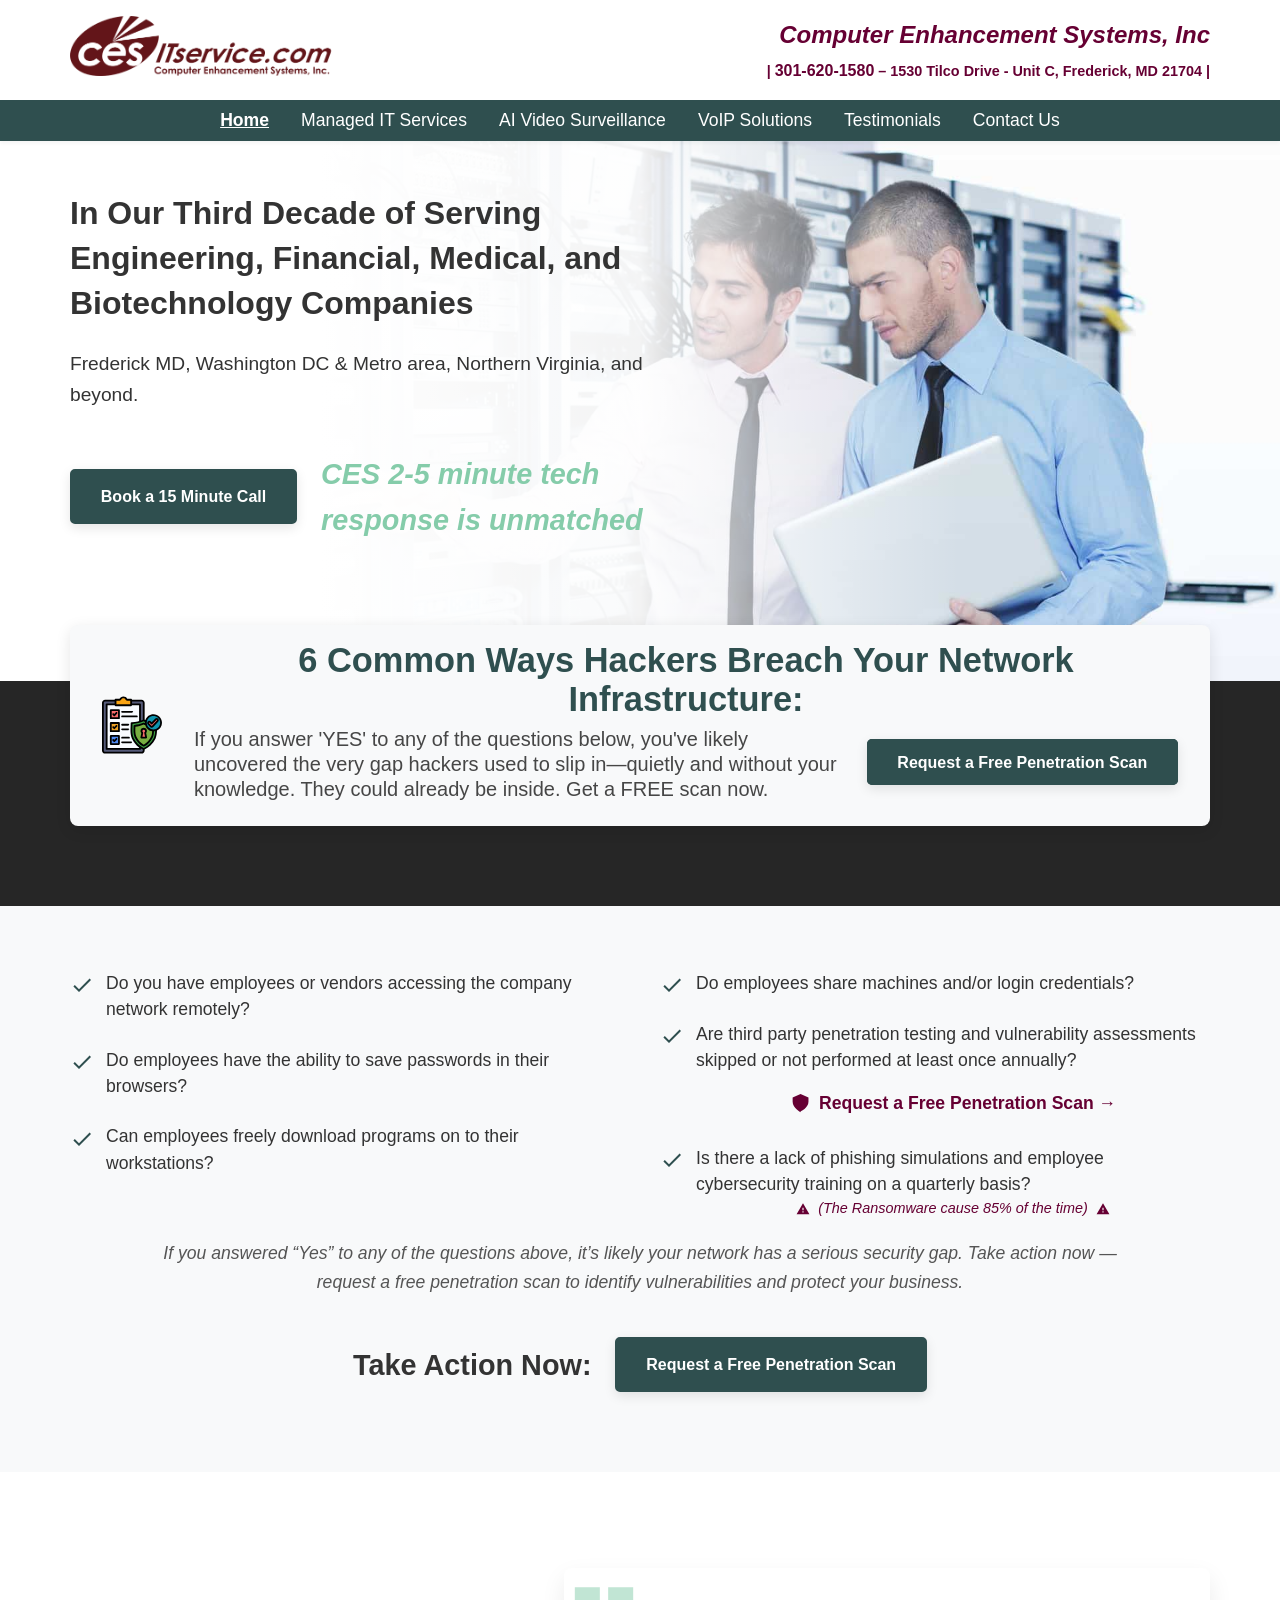
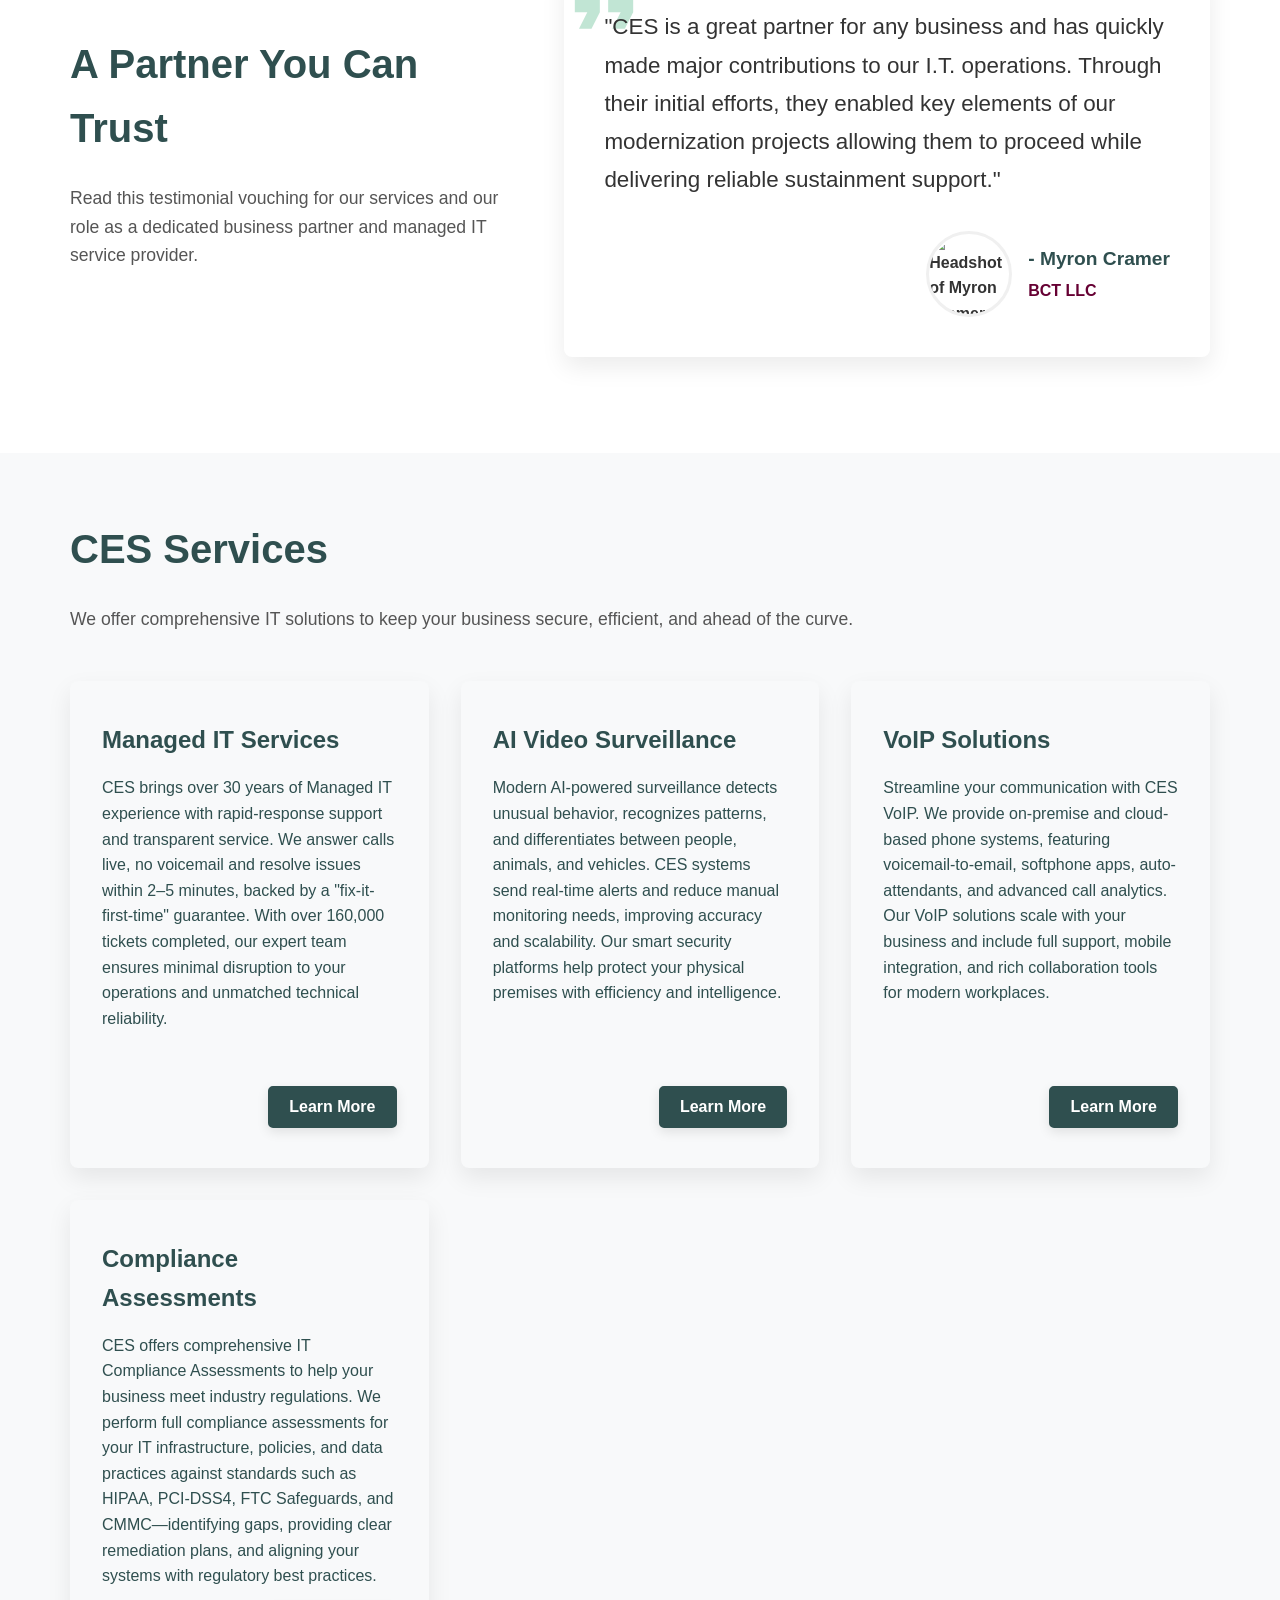
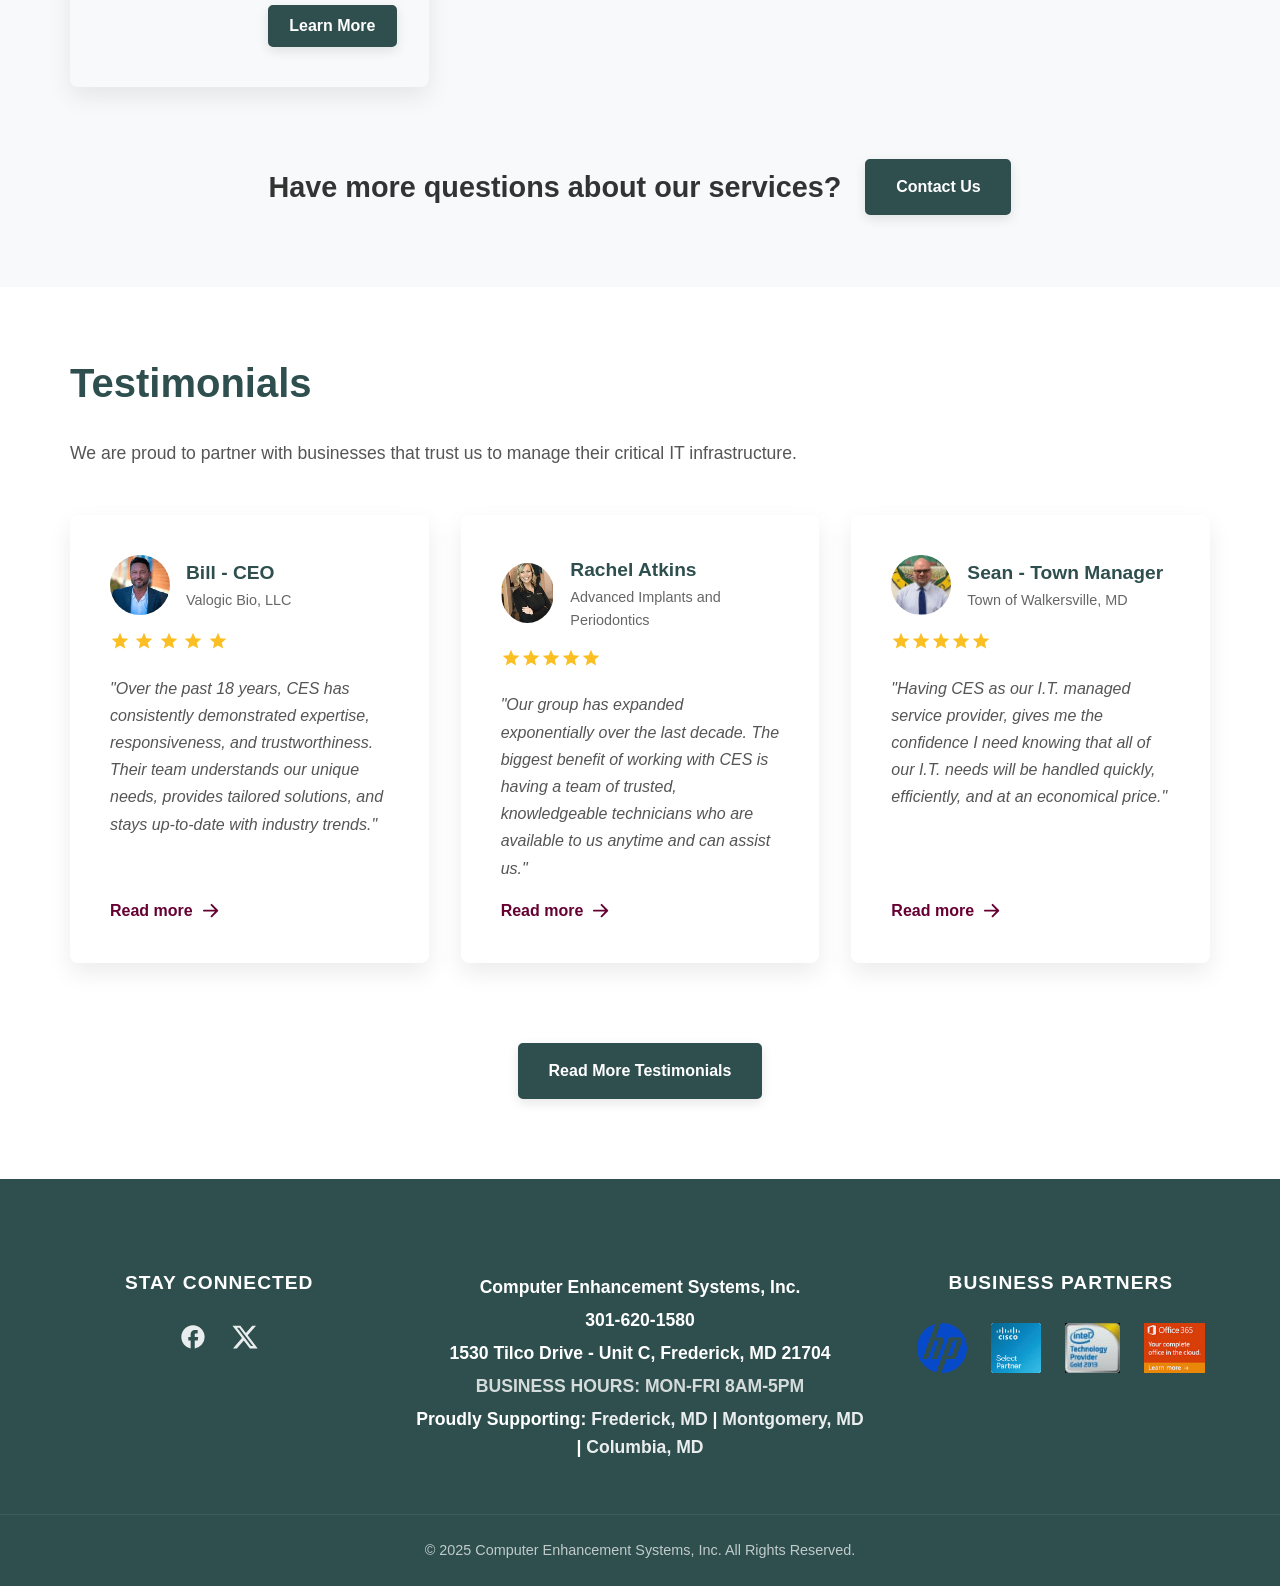
==== commit 9ce9535b: "Fix/Updating the repo with the most recent up to date files" ====
--- a/index.html
+++ b/index.html
@@ -6,9 +6,9 @@
     <title>Managed IT Services, Cybersecurity, VoIP, Video Surveillance - CES IT Support Frederick, MD and DC Metro area</title>
     <meta name="description" content="CES IT Services offers expert managed IT, cybersecurity, AI Driven Video Surveillance, and VoIP solutions for businesses in Frederick, MD and surrounding areas.">
     <link rel="canonical" href="https://www.cesitservice.com/">
-    <link rel="icon" type="image/png" href="images/favicon1.png">
-    <link rel="apple-touch-icon" href="images/favicon1.png">
-    <link rel="stylesheet" href="css/styles.css">
+    <link rel="icon" type="image/png" href="/images/favicon1.png">
+    <link rel="apple-touch-icon" href="/images/favicon1.png">
+    <link rel="stylesheet" href="/css/styles.css">
 
     <meta property="og:title" content="Managed IT Services, Cybersecurity, VoIP, Video Surveillance - CES IT Support Frederick, MD and DC Metro area">
     <meta property="og:description" content="Secure your business with expert managed IT, AI Driven Video Surveillance, VoIP, and cybersecurity solutions from CES, serving Frederick, MD and the surrounding areas.">
@@ -40,7 +40,7 @@
 
             <div class="header-left">
                 <a href="/" class="logo-link">
-                    <img src="images/ceslogo.png" alt="Computer Enhancement Systems Logo" class="logo-image-wide">
+                    <img src="/images/ceslogo.png" alt="Computer Enhancement Systems Logo" class="logo-image-wide">
                 </a>
             </div>
 
@@ -87,7 +87,7 @@
                     <h1 class="hero-headline">In Our Third Decade of Serving<br>Engineering, Financial, Medical, and Biotechnology Companies</h1>
                     <p class="hero-sub-headline">Frederick MD, Washington DC & Metro area, Northern Virginia, and beyond.</p>
                     <div class="hero-buttons">
-                        <a href="#" onclick="window.open('book-call-form.html', 'BookACall', 'width=700,height=800,scrollbars=yes'); return false;" class="button-primary">Book a 15 Minute Call</a>
+                        <a href="#" onclick="window.open('/book-call-form.html', 'BookACall', 'width=700,height=800,scrollbars=yes'); return false;" class="button-primary">Book a 15 Minute Call</a>
                         <p class="hero-cta-subtext">CES 2-5 minute tech response is unmatched</p>
                     </div>
                 </div>
@@ -98,18 +98,18 @@
             <div class="cta-banner">
                 <div class="container">
                     <div class="cta-content">
-                        <img src="images/secasset.svg" alt="Security Assessment Icon" class="cta-main-icon">
+                        <img src="/images/secasset.svg" alt="Security Assessment Icon" class="cta-main-icon">
                         
                         <div class="cta-right-content">
                             <div class="cta-text-block">
-                                <h3>6 Common Ways Hackers Breach Your Network Infrastructure:</h3>
+                                <h2>6 Common Ways Hackers Breach Your Network Infrastructure:</h2>
                             </div>
                             <div class="cta-bottom-row">
                                 <p class="cta-supporting-text">
                                     If you answer 'YES' to any of the questions below, you've likely uncovered the very gap hackers used to slip in—quietly and without your knowledge. They could already be inside. Get a FREE scan now.
                                 </p>
                                 <div class="cta-button-wrapper">
-                                    <a href="#" onclick="window.open('scan-request-form.html', 'ScanRequest', 'width=850,height=800,scrollbars=yes'); return false;" class="button-primary">Request a Free Penetration Scan</a>
+                                    <a href="#" onclick="window.open('/scan-request-form.html', 'ScanRequest', 'width=850,height=800,scrollbars=yes'); return false;" class="button-primary">Request a Free Penetration Scan</a>
                                 </div>
                             </div>
                         </div>
@@ -141,7 +141,7 @@
                                 <p>Are third party penetration testing and vulnerability assessments skipped or not performed at least once annually?</p>
                                 
                                 <div class="inline-cta-wrapper">
-                                    <a href="#" onclick="window.open('scan-request-form.html', 'ScanRequest', 'width=850,height=800,scrollbars=yes'); return false;" class="inline-cta-link">
+                                    <a href="#" onclick="window.open('/scan-request-form.html', 'ScanRequest', 'width=850,height=800,scrollbars=yes'); return false;" class="inline-cta-link">
                                         <svg class="cta-inline-icon" xmlns="http://www.w3.org/2000/svg" viewBox="0 0 24 24"><path d="M12 22S3 17 3 10V5l9-4 9 4v5c0 7-9 11-9 11zm0-11.5a1.5 1.5 0 1 1 0-3 1.5 1.5 0 0 1 0 3z"/></svg>
                                         <span>Request a Free Penetration Scan &rarr;</span>
                                     </a>
@@ -164,7 +164,7 @@
                         </p>
                         <div class="section-footer-cta">
                             <span class="section-footer-text">Take Action Now:</span>
-                            <a href="#" onclick="window.open('scan-request-form.html', 'ScanRequest', 'width=850,height=800,scrollbars=yes'); return false;" class="button-primary">Request a Free Penetration Scan</a>
+                            <a href="#" onclick="window.open('/scan-request-form.html', 'ScanRequest', 'width=850,height=800,scrollbars=yes'); return false;" class="button-primary">Request a Free Penetration Scan</a>
                         </div>
                     </div>
                 </div>
@@ -205,25 +205,24 @@
                     <div class="card service-card">
                         <h3 class="service-card-title">Managed IT Services</h3>
                         <p class="service-card-description">CES brings over 30 years of Managed IT experience with rapid-response support and transparent service. We answer calls live, no voicemail and resolve issues within 2–5 minutes, backed by a "fix-it-first-time" guarantee. With over 160,000 tickets completed, our expert team ensures minimal disruption to your operations and unmatched technical reliability.</p>
-                        <a href="/managed-services.html" class="button-primary">Learn More</a>
+                        <a href="/managed-services.html" class="button-primary" aria-label="Learn More About Our Managed IT Services">Learn More</a>
                     </div>
 
                     <div class="card service-card">
                         <h3 class="service-card-title">AI Video Surveillance</h3>
                         <p class="service-card-description">Modern AI-powered surveillance detects unusual behavior, recognizes patterns, and differentiates between people, animals, and vehicles. CES systems send real-time alerts and reduce manual monitoring needs, improving accuracy and scalability. Our smart security platforms help protect your physical premises with efficiency and intelligence.</p>
-                        <a href="/video-surveillance.html" class="button-primary">Learn More</a>
-                    </div>
+                        <a href="/video-surveillance.html" class="button-primary" aria-label="Learn More About AI Video Surveillance">Learn More</a>                    </div>
 
                     <div class="card service-card">
                         <h3 class="service-card-title">VoIP Solutions</h3>
                         <p class="service-card-description">Streamline your communication with CES VoIP. We provide on-premise and cloud-based phone systems, featuring voicemail-to-email, softphone apps, auto-attendants, and advanced call analytics. Our VoIP solutions scale with your business and include full support, mobile integration, and rich collaboration tools for modern workplaces.</p>
-                        <a href="/voip-solutions.html" class="button-primary">Learn More</a>
+                        <a href="/voip-solutions.html" class="button-primary" aria-label="Learn More About Our VoIP Solutions">Learn More</a>
                     </div>
 
                     <div class="card service-card">
                         <h3 class="service-card-title">Compliance Assessments</h3>
                         <p class="service-card-description">CES offers comprehensive IT Compliance Assessments to help your business meet industry regulations. We perform full compliance assessments for your IT infrastructure, policies, and data practices against standards such as HIPAA, PCI-DSS4, FTC Safeguards, and CMMC—identifying gaps, providing clear remediation plans, and aligning your systems with regulatory best practices.</p>
-                        <a href="/managed-services.html" class="button-primary">Learn More</a>
+                        <a href="/managed-services.html" class="button-primary" aria-label="Learn More About Compliance Assessment Services">Learn More</a>
                     </div>
 
                 </div>
@@ -231,7 +230,7 @@
                     </div> <div class="section-footer">
                     <div class="section-footer-cta">
                         <p class="section-footer-text">Have more questions about our services?</p>
-                        <a href="#" onclick="window.open('contact-form.html?reason=services', 'ContactForm', 'width=700,height=800,scrollbars=yes'); return false;" class="button-primary">Contact Us</a>
+                        <a href="#" onclick="window.open('/contact-form.html?reason=services', 'ContactForm', 'width=700,height=800,scrollbars=yes'); return false;" class="button-primary">Contact Us</a>
                     </div>
                 </div>
             </div>
@@ -245,7 +244,7 @@
 
                     <div class="card testimonial-card">
                         <div class="testimonial-header">
-                            <img src="./images/testimonials/bill-ceo-valogic-bio.png" alt="Headshot of Bill" class="testimonial-avatar">
+                            <img src="/images/testimonials/bill-ceo-valogic-bio.png" alt="Headshot of Bill" class="testimonial-avatar" loading="lazy">
                             <div class="testimonial-author">
                                 <h4 class="author-name">Bill - CEO</h4>
                                 <p class="author-company">Valogic Bio, LLC</p>
@@ -261,7 +260,7 @@
                         <blockquote class="testimonial-text">
                             <p>"Over the past 18 years, CES has consistently demonstrated expertise, responsiveness, and trustworthiness. Their team understands our unique needs, provides tailored solutions, and stays up-to-date with industry trends."</p>
                         </blockquote>
-                        <a href="testimonials.html" class="testimonial-link">
+                        <a href="/testimonials.html" class="testimonial-link">
                             <span>Read more</span>
                             <svg xmlns="http://www.w3.org/2000/svg" viewBox="0 0 20 20" fill="currentColor"><path fill-rule="evenodd" d="M10.293 3.293a1 1 0 011.414 0l6 6a1 1 0 010 1.414l-6 6a1 1 0 01-1.414-1.414L14.586 11H3a1 1 0 110-2h11.586l-4.293-4.293a1 1 0 010-1.414z" clip-rule="evenodd" /></svg>
                         </a>
@@ -269,7 +268,7 @@
 
                     <div class="card testimonial-card">
                         <div class="testimonial-header">
-                            <img src="./images/testimonials/rachel-advanced-implants-periodontics.png" alt="Headshot of Rachel Atkins" class="testimonial-avatar">
+                            <img src="/images/testimonials/rachel-advanced-implants-periodontics.png" alt="Headshot of Rachel Atkins" class="testimonial-avatar" loading="lazy">
                             <div class="testimonial-author">
                                 <h4 class="author-name">Rachel Atkins</h4>
                                 <p class="author-company">Advanced Implants and Periodontics</p>
@@ -281,7 +280,7 @@
                         <blockquote class="testimonial-text">
                             <p>"Our group has expanded exponentially over the last decade. The biggest benefit of working with CES is having a team of trusted, knowledgeable technicians who are available to us anytime and can assist us."</p>
                         </blockquote>
-                        <a href="testimonials.html" class="testimonial-link">
+                        <a href="/testimonials.html" class="testimonial-link">
                             <span>Read more</span>
                             <svg xmlns="http://www.w3.org/2000/svg" viewBox="0 0 20 20" fill="currentColor"><path fill-rule="evenodd" d="M10.293 3.293a1 1 0 011.414 0l6 6a1 1 0 010 1.414l-6 6a1 1 0 01-1.414-1.414L14.586 11H3a1 1 0 110-2h11.586l-4.293-4.293a1 1 0 010-1.414z" clip-rule="evenodd" /></svg>
                         </a>
@@ -289,7 +288,7 @@
 
                     <div class="card testimonial-card">
                         <div class="testimonial-header">
-                            <img src="./images/testimonials/sean-town-manager-walkersville.png" alt="Headshot of Sean" class="testimonial-avatar">
+                            <img src="/images/testimonials/sean-town-manager-walkersville.png" alt="Headshot of Sean" class="testimonial-avatar" loading="lazy">
                             <div class="testimonial-author">
                                 <h4 class="author-name">Sean - Town Manager</h4>
                                 <p class="author-company">Town of Walkersville, MD</p>
@@ -301,7 +300,7 @@
                         <blockquote class="testimonial-text">
                             <p>"Having CES as our I.T. managed service provider, gives me the confidence I need knowing that all of our I.T. needs will be handled quickly, efficiently, and at an economical price."</p>
                         </blockquote>
-                        <a href="testimonials.html" class="testimonial-link">
+                        <a href="/testimonials.html" class="testimonial-link">
                             <span>Read more</span>
                             <svg xmlns="http://www.w3.org/2000/svg" viewBox="0 0 20 20" fill="currentColor"><path fill-rule="evenodd" d="M10.293 3.293a1 1 0 011.414 0l6 6a1 1 0 010 1.414l-6 6a1 1 0 01-1.414-1.414L14.586 11H3a1 1 0 110-2h11.586l-4.293-4.293a1 1 0 010-1.414z" clip-rule="evenodd" /></svg>
                         </a>
@@ -309,7 +308,7 @@
                 </div>
                 <div class="testimonial-grid">
                     </div> <div class="section-footer">
-                    <a href="testimonials.html" class="button-primary">Read More Testimonials</a>
+                    <a href="/testimonials.html" class="button-primary">Read More Testimonials</a>
                 </div>
             </div>
         </section>
@@ -341,10 +340,10 @@
                 <div class="footer-column" id="partners-column">
                     <h4>Business Partners</h4>
                     <div class="partner-logos">
-                        <a href="https://www.hp.com/" target="_blank" rel="noopener noreferrer"><img src="/images/hp_logo.svg" alt="HP Logo"></a>
-                        <a href="https://www.cisco.com/" target="_blank" rel="noopener noreferrer"><img src="/images/cisco.gif" alt="Cisco Logo"></a>
-                        <a href="https://www.intel.com/" target="_blank" rel="noopener noreferrer"><img src="/images/partner-intel.jpg" alt="Intel Logo"></a>
-                        <a href="https://www.microsoft.com/en-us/microsoft-365" target="_blank" rel="noopener noreferrer"><img src="/images/365.png" alt="Office 365 Logo"></a>
+                        <a href="https://www.hp.com/" target="_blank" rel="noopener noreferrer"><img src="/images/hp_logo.svg" alt="HP Logo" loading="lazy"></a>
+                        <a href="https://www.cisco.com/" target="_blank" rel="noopener noreferrer"><img src="/images/cisco.gif" alt="Cisco Logo" loading="lazy"></a>
+                        <a href="https://www.intel.com/" target="_blank" rel="noopener noreferrer"><img src="/images/partner-intel.jpg" alt="Intel Logo" loading="lazy"></a>
+                        <a href="https://www.microsoft.com/en-us/microsoft-365" target="_blank" rel="noopener noreferrer"><img src="/images/365.png" alt="Office 365 Logo" loading="lazy"></a>
                     </div>
                 </div>
             </div>
@@ -356,7 +355,7 @@
         </div>
     </footer>
 
-    <script src="js/main.js"></script>
+    <script src="/js/main.js"></script>
     <script type="application/ld+json">
     {
     "@context": "https://schema.org",
--- a/css/styles.css
+++ b/css/styles.css
@@ -332,7 +332,7 @@
     width: 100%;
 }
 
-.cta-text-block h3 {
+.cta-text-block h2 {
     text-align: center;
     font-size: 2.15em;
     line-height: 1.25;
@@ -590,6 +590,7 @@
     font-size: 1rem;
     line-height: 1.6;
     margin: 0;
+    margin-bottom: 1.0rem;
     flex-grow: 1; 
 }
 
@@ -812,7 +813,7 @@
         min-height: 60vh;
         max-height: 700px;
         padding: 1.5rem 0 7rem 0;
-        background-image: url('../images/ces_homepage_image.jpg');
+        background-image: url('/images/ces_homepage_image.jpg');
         background-size: cover;
         background-position: right center;
     }
@@ -840,7 +841,7 @@
         margin-bottom: -6.5rem;
     }
 
-    .cta-text-block h3 {
+    .cta-text-block h2 {
         text-align: center;
         line-height: normal;
         padding-bottom: 0.0rem;
@@ -942,7 +943,7 @@
         height: 80px;
     }
 
-    .cta-text-block h3 {
+    .cta-text-block h2 {
         font-size: 3.0em;
         margin: 0;
         padding-bottom: 0.5rem;
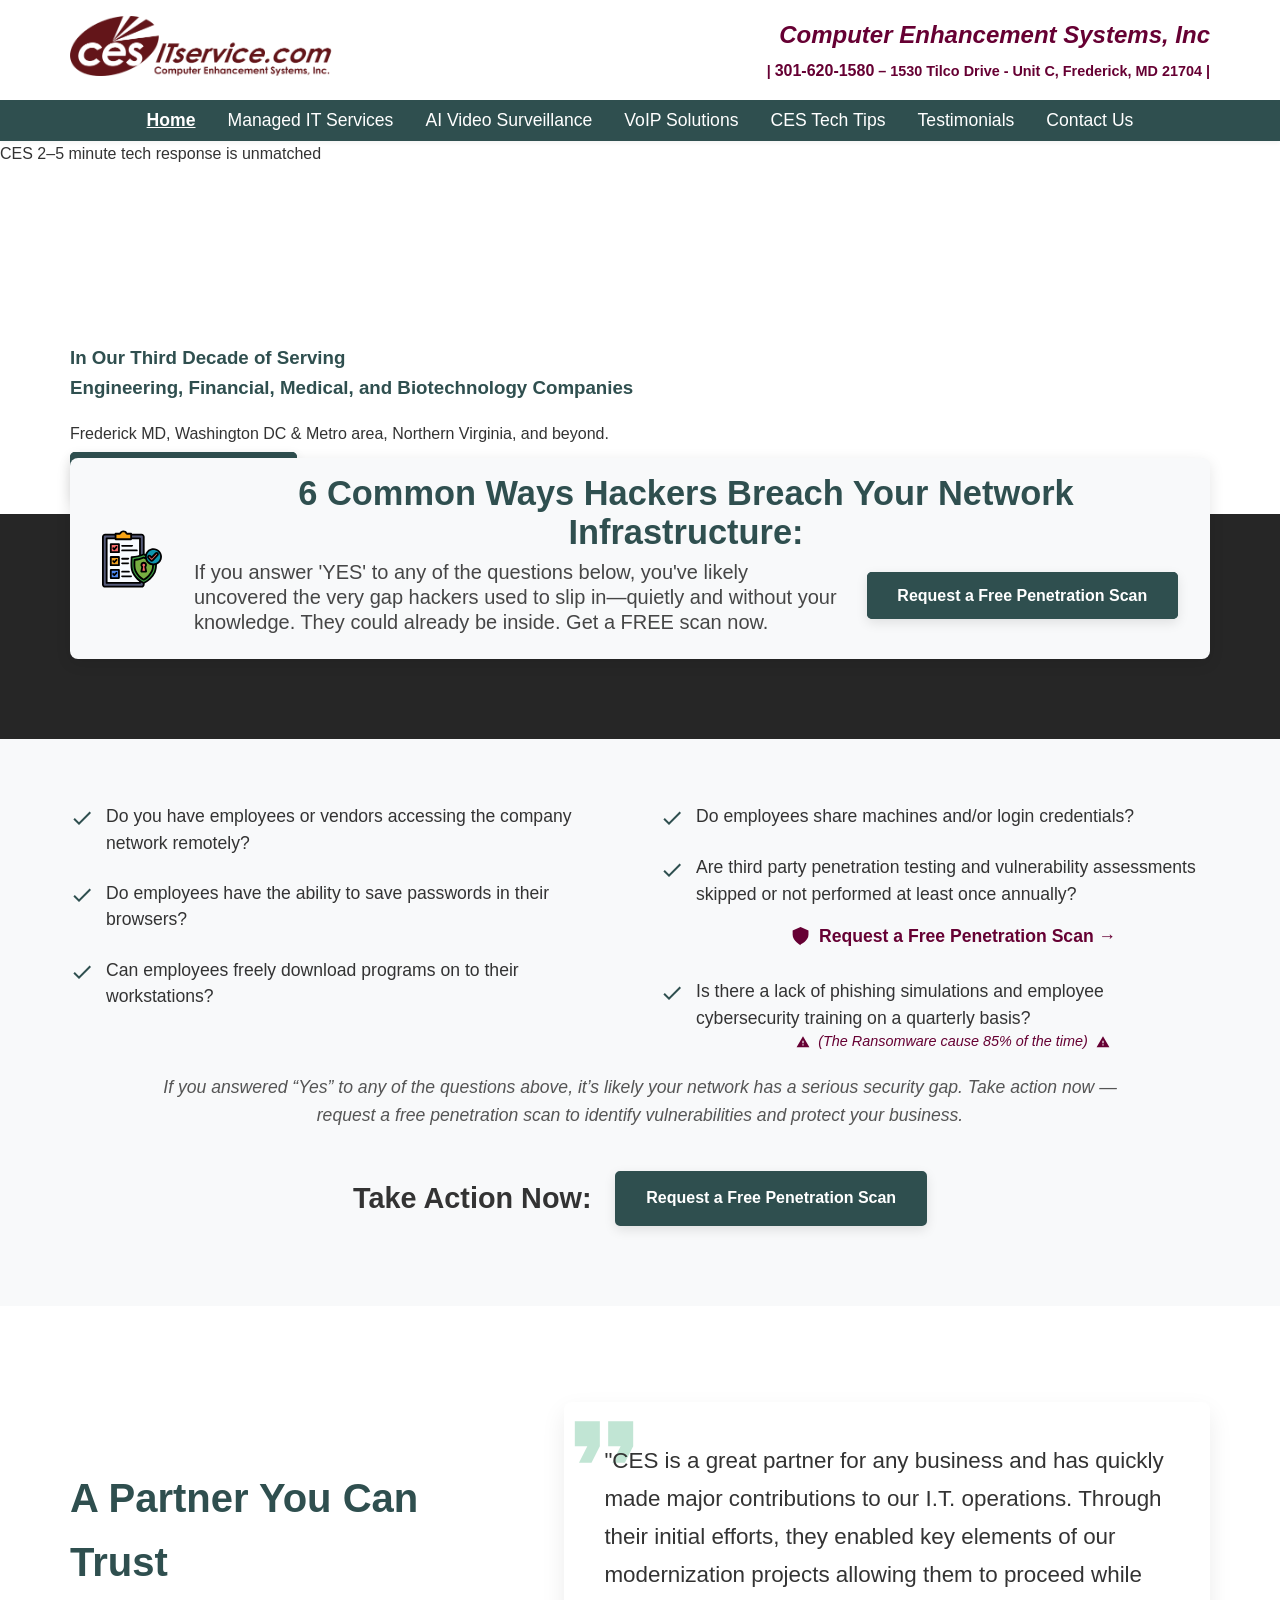
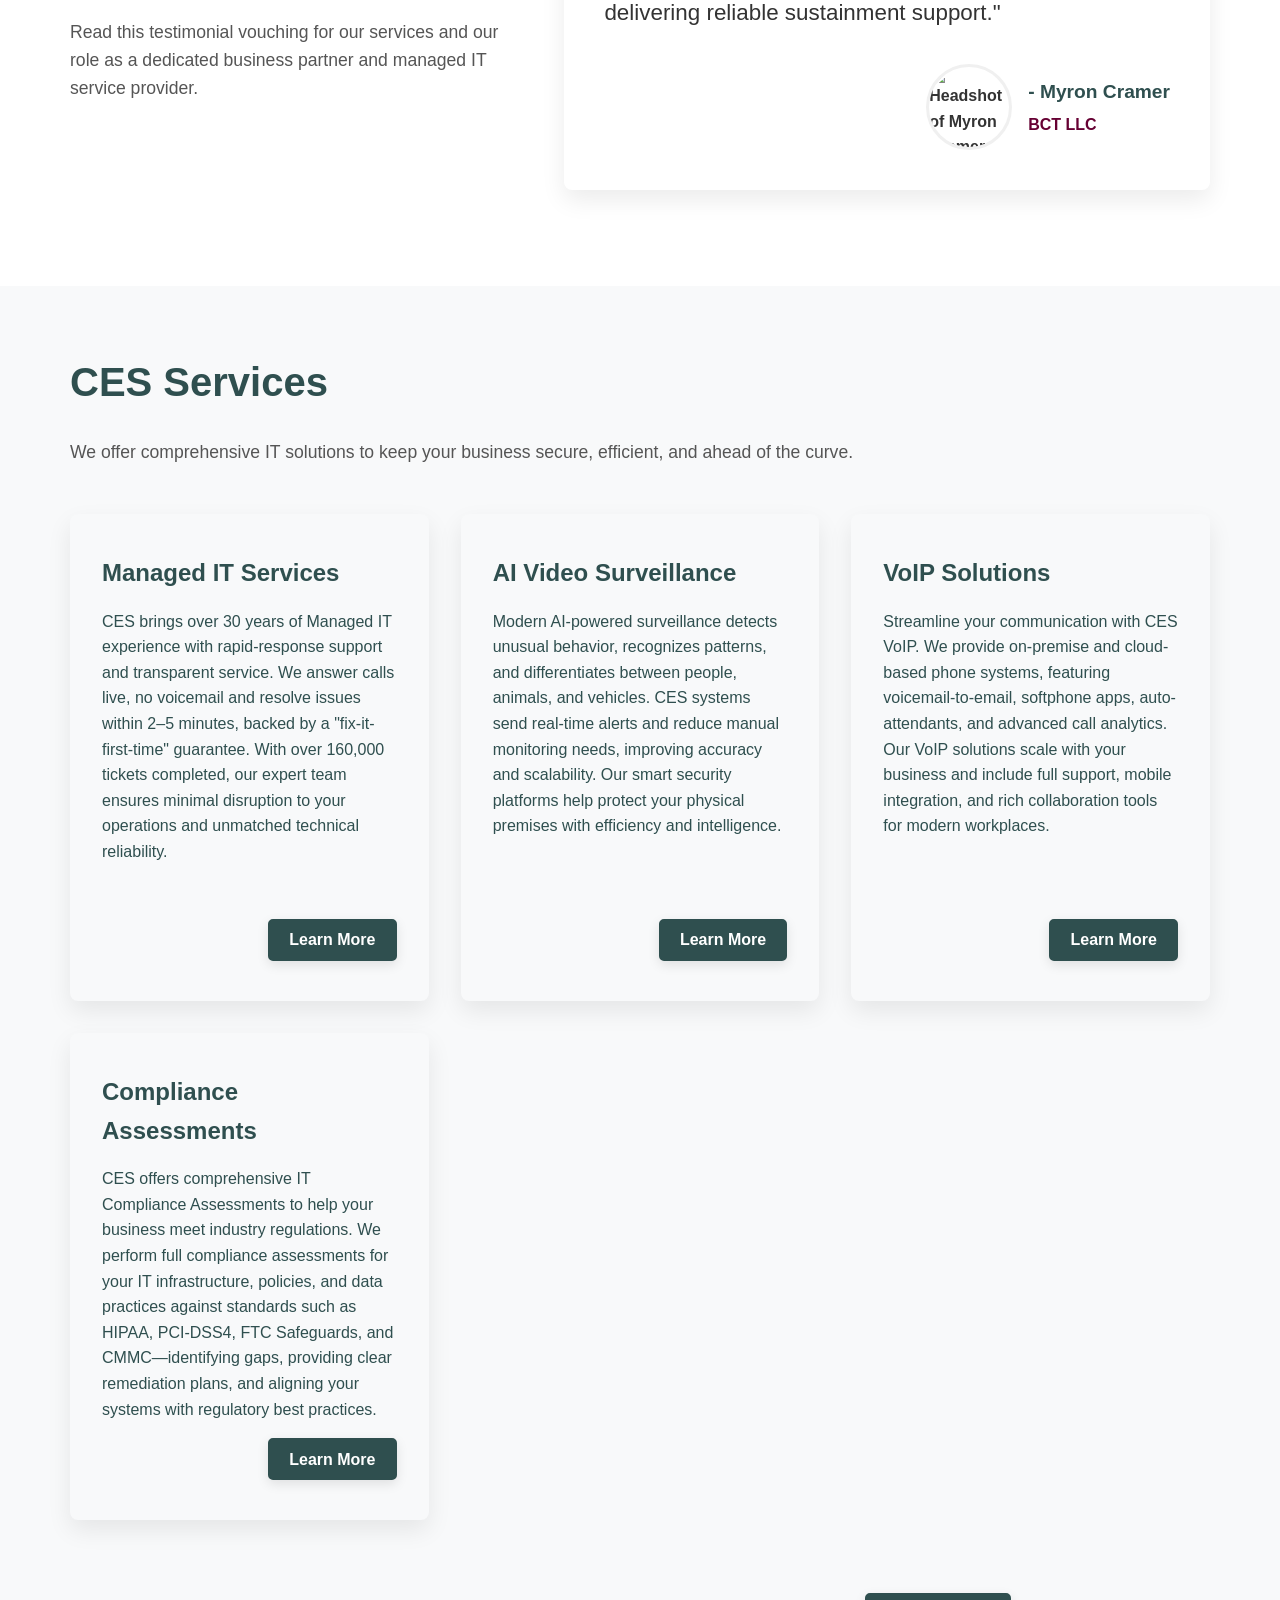
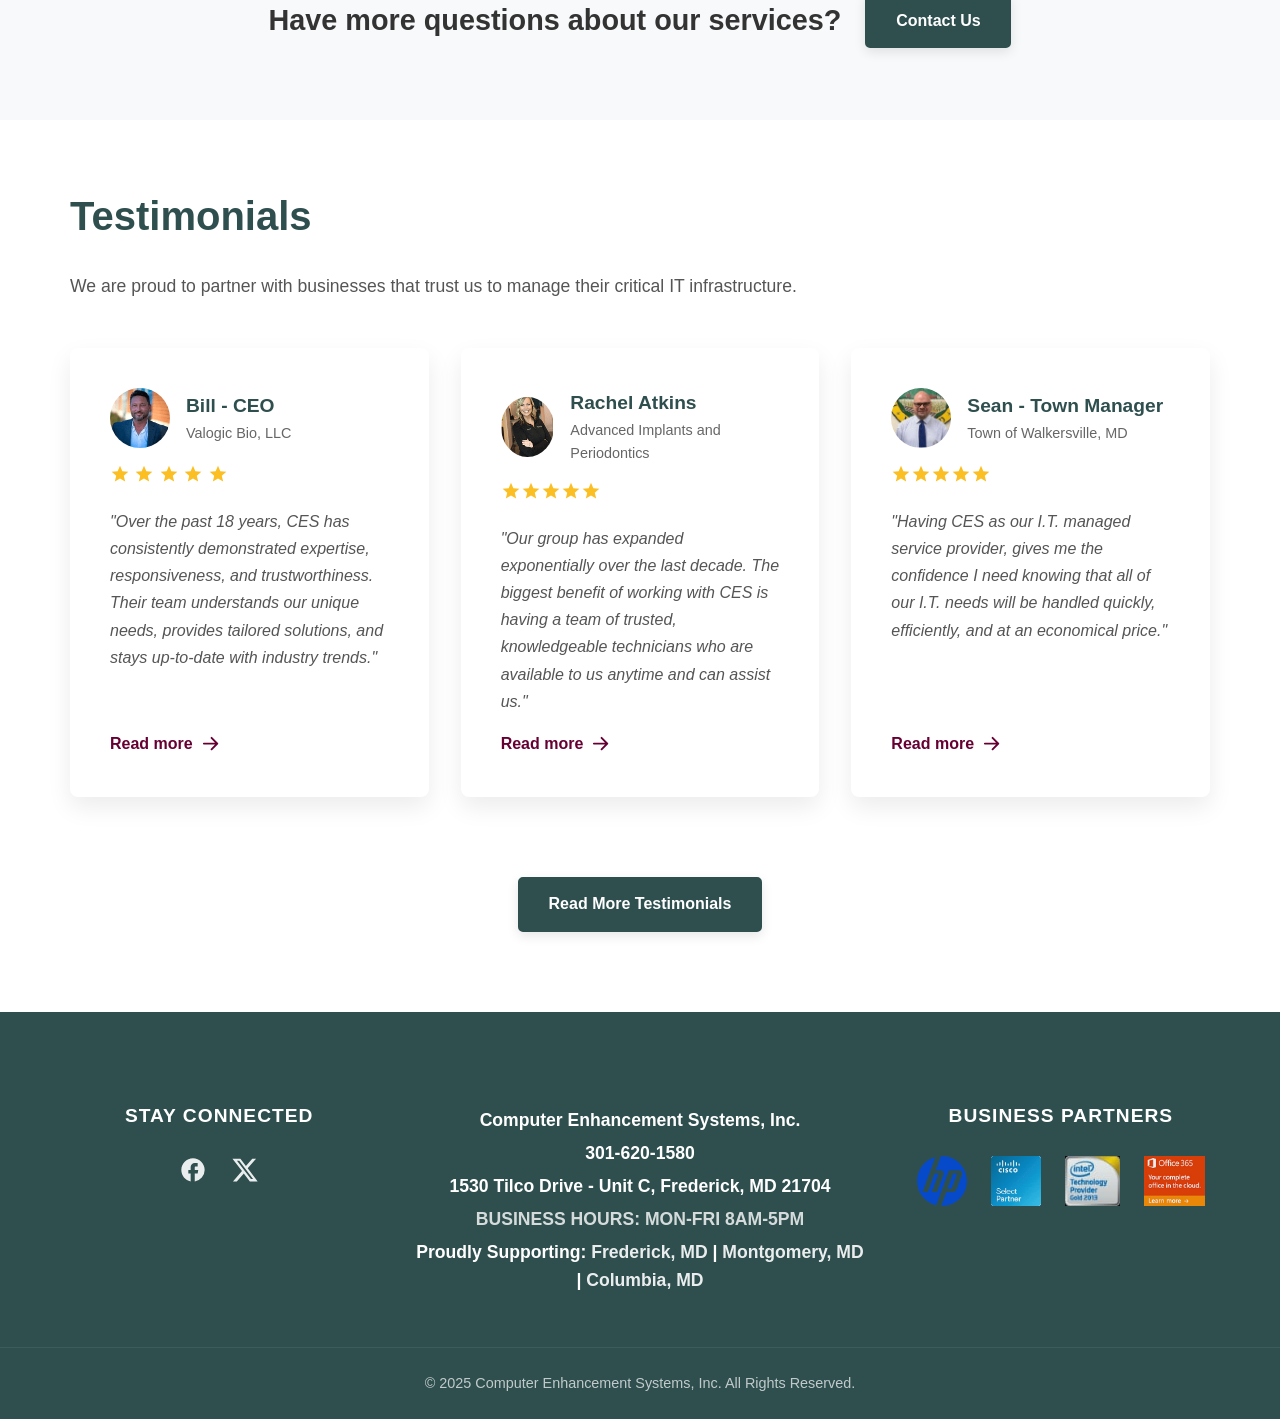
==== commit d780bcad: "Update index.html Quick unprofessional edit to see changes quickly for the updated hero section of t" ====
--- a/index.html
+++ b/index.html
@@ -1,366 +1,428 @@
 <!DOCTYPE html>
 <html lang="en">
 <head>
-    <meta charset="UTF-8">
-    <meta name="viewport" content="width=device-width, initial-scale=1.0">
-    <title>Managed IT Services, Cybersecurity, VoIP, Video Surveillance - CES IT Support Frederick, MD and DC Metro area</title>
-    <meta name="description" content="CES IT Services offers expert managed IT, cybersecurity, AI Driven Video Surveillance, and VoIP solutions for businesses in Frederick, MD and surrounding areas.">
-    <link rel="canonical" href="https://www.cesitservice.com/">
-    <link rel="icon" type="image/png" href="/images/favicon1.png">
-    <link rel="apple-touch-icon" href="/images/favicon1.png">
-    <link rel="stylesheet" href="/css/styles.css">
-
-    <meta property="og:title" content="Managed IT Services, Cybersecurity, VoIP, Video Surveillance - CES IT Support Frederick, MD and DC Metro area">
-    <meta property="og:description" content="Secure your business with expert managed IT, AI Driven Video Surveillance, VoIP, and cybersecurity solutions from CES, serving Frederick, MD and the surrounding areas.">
-    <meta property="og:image" content="https://www.cesitservice.com/images/social/ces-meta-data-img.png">
-    <meta property="og:url" content="https://www.cesitservice.com/">
-    <meta property="og:type" content="website">
-
-    <meta name="twitter:card" content="summary_large_image">
-    <meta name="twitter:title" content="Managed IT Services, Cybersecurity, VoIP, Video Surveillance - CES IT Support Frederick, MD and DC Metro area">
-    <meta name="twitter:description" content="Specializing in managed IT, AI Driven Video Surveillance, and VoIP solutions for businesses in Frederick, MD and surrounding areas.">
-    <meta name="twitter:image" content="https://www.cesitservice.com/images/social/ces-meta-data-img.png">
-
-    <script async src="https://www.googletagmanager.com/gtag/js?id=G-T4XTG0R754"></script>
-    <script>
-        window.dataLayer = window.dataLayer || [];
-        function gtag(){dataLayer.push(arguments);}
-        gtag('js', new Date());
-
-        gtag('config', 'G-T4XTG0R754');
-    </script>
-
+  <meta charset="UTF-8" />
+  <meta name="viewport" content="width=device-width, initial-scale=1.0" />
+  <title>Managed IT Services, Cybersecurity, VoIP, Video Surveillance - CES IT Support Frederick, MD and DC Metro area</title>
+  <meta name="description" content="CES IT Services offers expert managed IT, cybersecurity, AI Driven Video Surveillance, and VoIP solutions for businesses in Frederick, MD and surrounding areas.">
+  <link rel="canonical" href="https://www.cesitservice.com/">
+  <link rel="icon" type="image/png" href="/images/favicon1.png">
+  <link rel="apple-touch-icon" href="/images/favicon1.png">
+  <link rel="stylesheet" href="/css/styles.css">
+
+  <!-- Preload hero poster for a fast first paint -->
+  <link rel="preload" as="image" href="/media/hero/poster-v1.jpg" imagesrcset="/media/hero/poster-v1.jpg" />
+
+  <meta property="og:title" content="Managed IT Services, Cybersecurity, VoIP, Video Surveillance - CES IT Support Frederick, MD and DC Metro area">
+  <meta property="og:description" content="Secure your business with expert managed IT, AI Driven Video Surveillance, VoIP, and cybersecurity solutions from CES, serving Frederick, MD and the surrounding areas.">
+  <meta property="og:image" content="https://www.cesitservice.com/images/social/ces-meta-data-img.png">
+  <meta property="og:url" content="https://www.cesitservice.com/">
+  <meta property="og:type" content="website">
+
+  <meta name="twitter:card" content="summary_large_image">
+  <meta name="twitter:title" content="Managed IT Services, Cybersecurity, VoIP, Video Surveillance - CES IT Support Frederick, MD and DC Metro area">
+  <meta name="twitter:description" content="Specializing in managed IT, AI Driven Video Surveillance, and VoIP solutions for businesses in Frederick, MD and surrounding areas.">
+  <meta name="twitter:image" content="https://www.cesitservice.com/images/social/ces-meta-data-img.png">
+
+  <script async src="https://www.googletagmanager.com/gtag/js?id=G-T4XTG0R754"></script>
+  <script>
+    window.dataLayer = window.dataLayer || [];
+    function gtag(){dataLayer.push(arguments);}
+    gtag('js', new Date());
+    gtag('config', 'G-T4XTG0R754');
+  </script>
 </head>
 
 <body>
-
-    <header class="site-header">
-        <div class="header-top">
-            <div class="container header-top-grid">
-
-            <div class="header-left">
-                <a href="/" class="logo-link">
-                    <img src="/images/ceslogo.png" alt="Computer Enhancement Systems Logo" class="logo-image-wide">
-                </a>
-            </div>
-
-                <div class="header-right">
-                    <div class="header-branding">
-                        <span class="contact-main-text">Computer Enhancement Systems, Inc</span>
-                    </div>
-                    <div class="contact-sub-text">
-                        | <a href="tel:+13016201580" class="header-phone-link">301-620-1580</a> – 1530 Tilco Drive - Unit C, Frederick, MD 21704 |
-                    </div>
+  <header class="site-header">
+    <div class="header-top">
+      <div class="container header-top-grid">
+        <div class="header-left">
+          <a href="/" class="logo-link">
+            <img src="/images/ceslogo.png" alt="Computer Enhancement Systems Logo" class="logo-image-wide">
+          </a>
+        </div>
+
+        <div class="header-right">
+          <div class="header-branding">
+            <span class="contact-main-text">Computer Enhancement Systems, Inc</span>
+          </div>
+          <div class="contact-sub-text">
+            | <a href="tel:+13016201580" class="header-phone-link">301-620-1580</a> – 1530 Tilco Drive - Unit C, Frederick, MD 21704 |
+          </div>
+        </div>
+
+        <div class="mobile-menu-toggle-wrapper">
+          <button class="mobile-nav-toggle" aria-label="Toggle navigation">
+            <span></span><span></span><span></span>
+          </button>
+        </div>
+      </div>
+    </div>
+
+    <nav class="header-nav-bar">
+      <div class="container">
+        <ul class="main-nav-list">
+          <li><a href="/" class="active">Home</a></li>
+          <li><a href="/managed-services.html">Managed IT Services</a></li>
+          <li><a href="/video-surveillance.html">AI Video Surveillance</a></li>
+          <li><a href="/voip-solutions.html">VoIP Solutions</a></li>
+          <li><a href="/blog.html">CES Tech Tips</a></li>
+          <li><a href="/testimonials.html">Testimonials</a></li>
+          <li><a href="/contact-us.html">Contact Us</a></li>
+        </ul>
+      </div>
+    </nav>
+  </header>
+
+  <main>
+    <!-- NEW HERO (v1 wired) -->
+    <section class="hero hero--video" aria-label="CES IT Services — trusted IT partner for Frederick, DC Metro, Northern Virginia">
+      <!-- Top-of-hero (mobile pinned) -->
+      <div class="stat-badge stat-badge--top stat-badge--shield">
+        <span class="stat-badge__icon" aria-hidden="true"></span>
+        <span class="stat-badge__label">CES 2–5 minute tech response is unmatched</span>
+      </div>
+
+      <div class="hero__media">
+        <!-- Responsive, multi-source video setup.
+             For now, all sources point to your existing encodes so nothing breaks.
+             When new encodes are ready, replace the SWAP HERE paths accordingly. -->
+        <video
+          class="hero__video"
+          autoplay
+          muted
+          loop
+          playsinline
+          preload="metadata"
+          poster="/media/hero/poster-v1.jpg"
+        >
+          <!-- Prefer modern codecs first (WebM/VP9 or AV1) -->
+          <!-- Mobile (≤768px) -->
+          <!-- SWAP HERE to /media/hero/hero-mobile.webm when available -->
+          <source src="/media/hero/hero-v1.webm" type="video/webm" media="(max-width: 768px)">
+          <!-- Laptops / most desktops (≤1440px) -->
+          <!-- SWAP HERE to /media/hero/hero-1080.webm when available -->
+          <source src="/media/hero/hero-v1.webm" type="video/webm" media="(max-width: 1440px)">
+          <!-- Large / 4k-ish monitors (≥1441px) -->
+          <!-- SWAP HERE to /media/hero/hero-2160.webm when available -->
+          <source src="/media/hero/hero-v1.webm" type="video/webm" media="(min-width: 1441px)">
+
+          <!-- MP4 fallbacks in the same breakpoints -->
+          <!-- SWAP HERE to /media/hero/hero-mobile.mp4 when available -->
+          <source src="/media/hero/hero-v1.mp4" type="video/mp4" media="(max-width: 768px)">
+          <!-- SWAP HERE to /media/hero/hero-1080.mp4 when available -->
+          <source src="/media/hero/hero-v1.mp4" type="video/mp4" media="(max-width: 1440px)">
+          <!-- SWAP HERE to /media/hero/hero-2160.mp4 when available -->
+          <source src="/media/hero/hero-v1.mp4" type="video/mp4" media="(min-width: 1441px)">
+
+          <!-- Last-resort fallback image if video can’t play -->
+          <img src="/media/hero/poster-v1.jpg" alt="IT professional at workstation in a modern operations room">
+        </video>
+
+        <!-- Subtle dark scrim for legibility -->
+        <div class="hero__scrim" aria-hidden="true"></div>
+
+        <!-- No-JS fallback poster -->
+        <noscript>
+          <img src="/media/hero/poster-v1.jpg" alt="IT professional at workstation in a modern operations room" style="width:100%;height:auto;display:block;">
+        </noscript>
+      </div>
+
+      <div class="container hero__container">
+        <aside class="hero__card hero__card--pullout" role="region" aria-label="Intro and primary actions">
+          <h1 class="hero__headline">
+            In Our Third Decade of Serving<br>
+            Engineering, Financial, Medical, and Biotechnology Companies
+          </h1>
+
+          <p class="hero__sub">
+            Frederick MD, Washington DC &amp; Metro area, Northern Virginia, and beyond.
+          </p>
+
+          <div class="hero__actions">
+            <a
+              href="#"
+              onclick="window.open('/book-call-form.html','BookACall','width=700,height=800,scrollbars=yes'); return false;"
+              class="button-primary"
+            >Book a 15 Minute Call</a>
+
+            <!-- Inline next to CTA (desktop) -->
+            <div class="stat-badge stat-badge--shield">
+              <span class="stat-badge__icon" aria-hidden="true"></span>
+              <span class="stat-badge__label">CES 2–5 minute tech response is unmatched</span>
+            </div>
+          </div>
+        </aside>
+      </div>
+    </section>
+
+    <section class="questions-section">
+      <div class="cta-banner">
+        <div class="container">
+          <div class="cta-content">
+            <img src="/images/secasset.svg" alt="Security Assessment Icon" class="cta-main-icon">
+
+            <div class="cta-right-content">
+              <div class="cta-text-block">
+                <h2>6 Common Ways Hackers Breach Your Network Infrastructure:</h2>
+              </div>
+              <div class="cta-bottom-row">
+                <p class="cta-supporting-text">
+                  If you answer 'YES' to any of the questions below, you've likely uncovered the very gap hackers used to slip in—quietly and without your knowledge. They could already be inside. Get a FREE scan now.
+                </p>
+                <div class="cta-button-wrapper">
+                  <a href="#" onclick="window.open('/scan-request-form.html', 'ScanRequest', 'width=850,height=800,scrollbars=yes'); return false;" class="button-primary">Request a Free Penetration Scan</a>
                 </div>
-
-                <div class="mobile-menu-toggle-wrapper">
-                    <button class="mobile-nav-toggle" aria-label="Toggle navigation">
-                        <span></span>
-                        <span></span>
-                        <span></span>
-                    </button>
+              </div>
+            </div>
+          </div>
+        </div>
+      </div>      
+      <div class="questions-list-area">
+        <div class="container">
+          <div class="questions-grid">
+            <div class="question-item">
+              <svg class="checkmark-icon" xmlns="http://www.w3.org/2000/svg" height="24" width="24" viewBox="0 0 24 24"><path d="M0 0h24v24H0V0z" fill="none"/><path d="M9 16.2L4.8 12l-1.4 1.4L9 19 21 7l-1.4-1.4L9 16.2z"/></svg>
+              <span>Do you have employees or vendors accessing the company network remotely?</span>
+            </div>
+            <div class="question-item">
+              <svg class="checkmark-icon" xmlns="http://www.w3.org/2000/svg" height="24" width="24" viewBox="0 0 24 24"><path d="M0 0h24v24H0V0z" fill="none"/><path d="M9 16.2L4.8 12l-1.4 1.4L9 19 21 7l-1.4-1.4L9 16.2z"/></svg>
+              <span>Do employees have the ability to save passwords in their browsers?</span>
+            </div>
+            <div class="question-item">
+              <svg class="checkmark-icon" xmlns="http://www.w3.org/2000/svg" height="24" width="24" viewBox="0 0 24 24"><path d="M0 0h24v24H0V0z" fill="none"/><path d="M9 16.2L4.8 12l-1.4 1.4L9 19 21 7l-1.4-1.4L9 16.2z"/></svg>
+              <span>Can employees freely download programs on to their workstations?</span>
+            </div>
+            <div class="question-item">
+              <svg class="checkmark-icon" xmlns="http://www.w3.org/2000/svg" height="24" width="24" viewBox="0 0 24 24"><path d="M0 0h24v24H0V0z" fill="none"/><path d="M9 16.2L4.8 12l-1.4 1.4L9 19 21 7l-1.4-1.4L9 16.2z"/></svg>
+              <span>Do employees share machines and/or login credentials?</span>
+            </div>
+            <div class="question-item">
+              <svg class="checkmark-icon" xmlns="http://www.w3.org/2000/svg" height="24" width="24" viewBox="0 0 24 24"><path d="M0 0h24v24H0V0z" fill="none"/><path d="M9 16.2L4.8 12l-1.4 1.4L9 19 21 7l-1.4-1.4L9 16.2z"/></svg>
+              <div class="question-text-wrapper">
+                <p>Are third party penetration testing and vulnerability assessments skipped or not performed at least once annually?</p>
+                <div class="inline-cta-wrapper">
+                  <a href="#" onclick="window.open('/scan-request-form.html', 'ScanRequest', 'width=850,height=800,scrollbars=yes'); return false;" class="inline-cta-link">
+                    <svg class="cta-inline-icon" xmlns="http://www.w3.org/2000/svg" viewBox="0 0 24 24"><path d="M12 22S3 17 3 10V5l9-4 9 4v5c0 7-9 11-9 11zm0-11.5a1.5 1.5 0 1 1 0-3 1.5 1.5 0 0 1 0 3z"/></svg>
+                    <span>Request a Free Penetration Scan &rarr;</span>
+                  </a>
                 </div>
-
-            </div>
-        </div>
-
-        <nav class="header-nav-bar">
-            <div class="container">
-                <ul class="main-nav-list">
-                    <li><a href="/" class="active">Home</a></li>
-                    <li><a href="/managed-services.html">Managed IT Services</a></li>
-                    <li><a href="/video-surveillance.html">AI Video Surveillance</a></li>
-                    <li><a href="/voip-solutions.html">VoIP Solutions</a></li>
-                    <li><a href="/testimonials.html">Testimonials</a></li>
-                    <li><a href="/contact-us.html">Contact Us</a></li>
-                </ul>
-            </div>
-        </nav>
-
-    </header>
-
-    <main>
-        <section class="hero-section">
-            <div class="hero-gradient-overlay"></div>
-            <div class="container">
-                <div class="hero-content">
-                    <h1 class="hero-headline">In Our Third Decade of Serving<br>Engineering, Financial, Medical, and Biotechnology Companies</h1>
-                    <p class="hero-sub-headline">Frederick MD, Washington DC & Metro area, Northern Virginia, and beyond.</p>
-                    <div class="hero-buttons">
-                        <a href="#" onclick="window.open('/book-call-form.html', 'BookACall', 'width=700,height=800,scrollbars=yes'); return false;" class="button-primary">Book a 15 Minute Call</a>
-                        <p class="hero-cta-subtext">CES 2-5 minute tech response is unmatched</p>
-                    </div>
-                </div>
-            </div>
-        </section>
-
-        <section class="questions-section">
-            <div class="cta-banner">
-                <div class="container">
-                    <div class="cta-content">
-                        <img src="/images/secasset.svg" alt="Security Assessment Icon" class="cta-main-icon">
-                        
-                        <div class="cta-right-content">
-                            <div class="cta-text-block">
-                                <h2>6 Common Ways Hackers Breach Your Network Infrastructure:</h2>
-                            </div>
-                            <div class="cta-bottom-row">
-                                <p class="cta-supporting-text">
-                                    If you answer 'YES' to any of the questions below, you've likely uncovered the very gap hackers used to slip in—quietly and without your knowledge. They could already be inside. Get a FREE scan now.
-                                </p>
-                                <div class="cta-button-wrapper">
-                                    <a href="#" onclick="window.open('/scan-request-form.html', 'ScanRequest', 'width=850,height=800,scrollbars=yes'); return false;" class="button-primary">Request a Free Penetration Scan</a>
-                                </div>
-                            </div>
-                        </div>
-                    </div>
-                </div>
-            </div>
-            <div class="questions-list-area">
-                <div class="container">
-                    <div class="questions-grid">
-                        <div class="question-item">
-                            <svg class="checkmark-icon" xmlns="http://www.w3.org/2000/svg" height="24px" viewBox="0 0 24 24" width="24px"><path d="M0 0h24v24H0V0z" fill="none"/><path d="M9 16.2L4.8 12l-1.4 1.4L9 19 21 7l-1.4-1.4L9 16.2z"/></svg>
-                            <span>Do you have employees or vendors accessing the company network remotely?</span>
-                        </div>
-                        <div class="question-item">
-                            <svg class="checkmark-icon" xmlns="http://www.w3.org/2000/svg" height="24px" viewBox="0 0 24 24" width="24px"><path d="M0 0h24v24H0V0z" fill="none"/><path d="M9 16.2L4.8 12l-1.4 1.4L9 19 21 7l-1.4-1.4L9 16.2z"/></svg>
-                            <span>Do employees have the ability to save passwords in their browsers?</span>
-                        </div>
-                        <div class="question-item">
-                            <svg class="checkmark-icon" xmlns="http://www.w3.org/2000/svg" height="24px" viewBox="0 0 24 24" width="24px"><path d="M0 0h24v24H0V0z" fill="none"/><path d="M9 16.2L4.8 12l-1.4 1.4L9 19 21 7l-1.4-1.4L9 16.2z"/></svg>
-                            <span>Can employees freely download programs on to their workstations?</span>
-                        </div>
-                        <div class="question-item">
-                            <svg class="checkmark-icon" xmlns="http://www.w3.org/2000/svg" height="24px" viewBox="0 0 24 24" width="24px"><path d="M0 0h24v24H0V0z" fill="none"/><path d="M9 16.2L4.8 12l-1.4 1.4L9 19 21 7l-1.4-1.4L9 16.2z"/></svg>
-                            <span>Do employees share machines and/or login credentials?</span>
-                        </div>
-                        <div class="question-item">
-                            <svg class="checkmark-icon" xmlns="http://www.w3.org/2000/svg" height="24px" viewBox="0 0 24 24" width="24px"><path d="M0 0h24v24H0V0z" fill="none"/><path d="M9 16.2L4.8 12l-1.4 1.4L9 19 21 7l-1.4-1.4L9 16.2z"/></svg>
-                            <div class="question-text-wrapper">
-                                <p>Are third party penetration testing and vulnerability assessments skipped or not performed at least once annually?</p>
-                                
-                                <div class="inline-cta-wrapper">
-                                    <a href="#" onclick="window.open('/scan-request-form.html', 'ScanRequest', 'width=850,height=800,scrollbars=yes'); return false;" class="inline-cta-link">
-                                        <svg class="cta-inline-icon" xmlns="http://www.w3.org/2000/svg" viewBox="0 0 24 24"><path d="M12 22S3 17 3 10V5l9-4 9 4v5c0 7-9 11-9 11zm0-11.5a1.5 1.5 0 1 1 0-3 1.5 1.5 0 0 1 0 3z"/></svg>
-                                        <span>Request a Free Penetration Scan &rarr;</span>
-                                    </a>
-                                </div>
-                            </div>
-                        </div>
-                        <div class="question-item">
-                            <svg class="checkmark-icon" xmlns="http://www.w3.org/2000/svg" height="24px" viewBox="0 0 24 24" width="24px"><path d="M0 0h24v24H0V0z" fill="none"/><path d="M9 16.2L4.8 12l-1.4 1.4L9 19 21 7l-1.4-1.4L9 16.2z"/></svg>
-                            <div class="question-text-wrapper">
-                                <p>Is there a lack of phishing simulations and employee cybersecurity training on a quarterly basis?</p>
-                                <p class="question-footnote">(The Ransomware cause 85% of the time)</p>
-                            </div>
-                        </div>
-                    </div>
-
-                    <div class="section-footer">
-                        <p class="conclusion-text">
-                            If you answered “Yes” to any of the questions above, it’s likely your network has a serious security gap.  
-                            Take action now — request a free penetration scan to identify vulnerabilities and protect your business.
-                        </p>
-                        <div class="section-footer-cta">
-                            <span class="section-footer-text">Take Action Now:</span>
-                            <a href="#" onclick="window.open('/scan-request-form.html', 'ScanRequest', 'width=850,height=800,scrollbars=yes'); return false;" class="button-primary">Request a Free Penetration Scan</a>
-                        </div>
-                    </div>
-                </div>
-            </div>
-        </section>
-
-        <section class="featured-quote-section-modern">
-            <div class="container">
-                <div class="quote-layout-grid">
-
-                    <div class="quote-intro">
-                        <h2 class="section-heading text-left no-accent">A Partner You Can Trust</h2>
-                        <p class="section-subheading">Read this testimonial vouching for our services and our role as a dedicated business partner and managed IT service provider.</p>
-                    </div>
-
-                    <div class="card quote-card">
-                        <svg class="quote-card-icon" xmlns="http://www.w3.org/2000/svg" viewBox="0 0 24 24" fill="currentColor"><path d="M6 17h3l2-4V7H5v6h3l-2 4zm8 0h3l2-4V7h-6v6h3l-2 4z"/></svg>
-                        <p class="quote-card-text">"CES is a great partner for any business and has quickly made major contributions to our I.T. operations. Through their initial efforts, they enabled key elements of our modernization projects allowing them to proceed while delivering reliable sustainment support."</p>
-                        <div class="quote-card-attribution">
-                            <img src="https://placehold.co/60x60/3498DB/FFFFFF?text=MC" alt="Headshot of Myron Cramer" class="attribution-avatar">
-                            <div class="attribution-text">
-                                <span class="attribution-name">- Myron Cramer</span>
-                                <span class="attribution-company">BCT LLC</span>
-                            </div>
-                        </div>
-                    </div>
-
-                </div>
-            </div>
-        </section>
-
-        <section class="services-section">
-            <div class="container">
-                <h2 class="section-heading text-left no-accent">CES Services</h2>
-                <p class="section-subheading">We offer comprehensive IT solutions to keep your business secure, efficient, and ahead of the curve.</p>
-                <div class="services-grid">
-
-                    <div class="card service-card">
-                        <h3 class="service-card-title">Managed IT Services</h3>
-                        <p class="service-card-description">CES brings over 30 years of Managed IT experience with rapid-response support and transparent service. We answer calls live, no voicemail and resolve issues within 2–5 minutes, backed by a "fix-it-first-time" guarantee. With over 160,000 tickets completed, our expert team ensures minimal disruption to your operations and unmatched technical reliability.</p>
-                        <a href="/managed-services.html" class="button-primary" aria-label="Learn More About Our Managed IT Services">Learn More</a>
-                    </div>
-
-                    <div class="card service-card">
-                        <h3 class="service-card-title">AI Video Surveillance</h3>
-                        <p class="service-card-description">Modern AI-powered surveillance detects unusual behavior, recognizes patterns, and differentiates between people, animals, and vehicles. CES systems send real-time alerts and reduce manual monitoring needs, improving accuracy and scalability. Our smart security platforms help protect your physical premises with efficiency and intelligence.</p>
-                        <a href="/video-surveillance.html" class="button-primary" aria-label="Learn More About AI Video Surveillance">Learn More</a>                    </div>
-
-                    <div class="card service-card">
-                        <h3 class="service-card-title">VoIP Solutions</h3>
-                        <p class="service-card-description">Streamline your communication with CES VoIP. We provide on-premise and cloud-based phone systems, featuring voicemail-to-email, softphone apps, auto-attendants, and advanced call analytics. Our VoIP solutions scale with your business and include full support, mobile integration, and rich collaboration tools for modern workplaces.</p>
-                        <a href="/voip-solutions.html" class="button-primary" aria-label="Learn More About Our VoIP Solutions">Learn More</a>
-                    </div>
-
-                    <div class="card service-card">
-                        <h3 class="service-card-title">Compliance Assessments</h3>
-                        <p class="service-card-description">CES offers comprehensive IT Compliance Assessments to help your business meet industry regulations. We perform full compliance assessments for your IT infrastructure, policies, and data practices against standards such as HIPAA, PCI-DSS4, FTC Safeguards, and CMMC—identifying gaps, providing clear remediation plans, and aligning your systems with regulatory best practices.</p>
-                        <a href="/managed-services.html" class="button-primary" aria-label="Learn More About Compliance Assessment Services">Learn More</a>
-                    </div>
-
-                </div>
-                <div class="services-grid">
-                    </div> <div class="section-footer">
-                    <div class="section-footer-cta">
-                        <p class="section-footer-text">Have more questions about our services?</p>
-                        <a href="#" onclick="window.open('/contact-form.html?reason=services', 'ContactForm', 'width=700,height=800,scrollbars=yes'); return false;" class="button-primary">Contact Us</a>
-                    </div>
-                </div>
-            </div>
-        </section>
-
-        <section class="testimonial-section">
-            <div class="container">
-                <h2 class="section-heading text-left no-accent">Testimonials</h2>
-                <p class="section-subheading">We are proud to partner with businesses that trust us to manage their critical IT infrastructure.</p>
-                <div class="testimonial-grid">
-
-                    <div class="card testimonial-card">
-                        <div class="testimonial-header">
-                            <img src="/images/testimonials/bill-ceo-valogic-bio.png" alt="Headshot of Bill" class="testimonial-avatar" loading="lazy">
-                            <div class="testimonial-author">
-                                <h4 class="author-name">Bill - CEO</h4>
-                                <p class="author-company">Valogic Bio, LLC</p>
-                            </div>
-                        </div>
-                        <div class="testimonial-stars">
-                            <svg xmlns="http://www.w3.org/2000/svg" viewBox="0 0 24 24" fill="currentColor"><path d="M12 17.27L18.18 21l-1.64-7.03L22 9.24l-7.19-.61L12 2 9.19 8.63 2 9.24l5.46 4.73L5.82 21z"/></svg>
-                            <svg xmlns="http://www.w3.org/2000/svg" viewBox="0 0 24 24" fill="currentColor"><path d="M12 17.27L18.18 21l-1.64-7.03L22 9.24l-7.19-.61L12 2 9.19 8.63 2 9.24l5.46 4.73L5.82 21z"/></svg>
-                            <svg xmlns="http://www.w3.org/2000/svg" viewBox="0 0 24 24" fill="currentColor"><path d="M12 17.27L18.18 21l-1.64-7.03L22 9.24l-7.19-.61L12 2 9.19 8.63 2 9.24l5.46 4.73L5.82 21z"/></svg>
-                            <svg xmlns="http://www.w3.org/2000/svg" viewBox="0 0 24 24" fill="currentColor"><path d="M12 17.27L18.18 21l-1.64-7.03L22 9.24l-7.19-.61L12 2 9.19 8.63 2 9.24l5.46 4.73L5.82 21z"/></svg>
-                            <svg xmlns="http://www.w3.org/2000/svg" viewBox="0 0 24 24" fill="currentColor"><path d="M12 17.27L18.18 21l-1.64-7.03L22 9.24l-7.19-.61L12 2 9.19 8.63 2 9.24l5.46 4.73L5.82 21z"/></svg>
-                        </div>
-                        <blockquote class="testimonial-text">
-                            <p>"Over the past 18 years, CES has consistently demonstrated expertise, responsiveness, and trustworthiness. Their team understands our unique needs, provides tailored solutions, and stays up-to-date with industry trends."</p>
-                        </blockquote>
-                        <a href="/testimonials.html" class="testimonial-link">
-                            <span>Read more</span>
-                            <svg xmlns="http://www.w3.org/2000/svg" viewBox="0 0 20 20" fill="currentColor"><path fill-rule="evenodd" d="M10.293 3.293a1 1 0 011.414 0l6 6a1 1 0 010 1.414l-6 6a1 1 0 01-1.414-1.414L14.586 11H3a1 1 0 110-2h11.586l-4.293-4.293a1 1 0 010-1.414z" clip-rule="evenodd" /></svg>
-                        </a>
-                    </div>
-
-                    <div class="card testimonial-card">
-                        <div class="testimonial-header">
-                            <img src="/images/testimonials/rachel-advanced-implants-periodontics.png" alt="Headshot of Rachel Atkins" class="testimonial-avatar" loading="lazy">
-                            <div class="testimonial-author">
-                                <h4 class="author-name">Rachel Atkins</h4>
-                                <p class="author-company">Advanced Implants and Periodontics</p>
-                            </div>
-                        </div>
-                        <div class="testimonial-stars">
-                            <svg xmlns="http://www.w3.org/2000/svg" viewBox="0 0 24 24" fill="currentColor"><path d="M12 17.27L18.18 21l-1.64-7.03L22 9.24l-7.19-.61L12 2 9.19 8.63 2 9.24l5.46 4.73L5.82 21z"/></svg><svg xmlns="http://www.w3.org/2000/svg" viewBox="0 0 24 24" fill="currentColor"><path d="M12 17.27L18.18 21l-1.64-7.03L22 9.24l-7.19-.61L12 2 9.19 8.63 2 9.24l5.46 4.73L5.82 21z"/></svg><svg xmlns="http://www.w3.org/2000/svg" viewBox="0 0 24 24" fill="currentColor"><path d="M12 17.27L18.18 21l-1.64-7.03L22 9.24l-7.19-.61L12 2 9.19 8.63 2 9.24l5.46 4.73L5.82 21z"/></svg><svg xmlns="http://www.w3.org/2000/svg" viewBox="0 0 24 24" fill="currentColor"><path d="M12 17.27L18.18 21l-1.64-7.03L22 9.24l-7.19-.61L12 2 9.19 8.63 2 9.24l5.46 4.73L5.82 21z"/></svg><svg xmlns="http://www.w3.org/2000/svg" viewBox="0 0 24 24" fill="currentColor"><path d="M12 17.27L18.18 21l-1.64-7.03L22 9.24l-7.19-.61L12 2 9.19 8.63 2 9.24l5.46 4.73L5.82 21z"/></svg>
-                        </div>
-                        <blockquote class="testimonial-text">
-                            <p>"Our group has expanded exponentially over the last decade. The biggest benefit of working with CES is having a team of trusted, knowledgeable technicians who are available to us anytime and can assist us."</p>
-                        </blockquote>
-                        <a href="/testimonials.html" class="testimonial-link">
-                            <span>Read more</span>
-                            <svg xmlns="http://www.w3.org/2000/svg" viewBox="0 0 20 20" fill="currentColor"><path fill-rule="evenodd" d="M10.293 3.293a1 1 0 011.414 0l6 6a1 1 0 010 1.414l-6 6a1 1 0 01-1.414-1.414L14.586 11H3a1 1 0 110-2h11.586l-4.293-4.293a1 1 0 010-1.414z" clip-rule="evenodd" /></svg>
-                        </a>
-                    </div>
-
-                    <div class="card testimonial-card">
-                        <div class="testimonial-header">
-                            <img src="/images/testimonials/sean-town-manager-walkersville.png" alt="Headshot of Sean" class="testimonial-avatar" loading="lazy">
-                            <div class="testimonial-author">
-                                <h4 class="author-name">Sean - Town Manager</h4>
-                                <p class="author-company">Town of Walkersville, MD</p>
-                            </div>
-                        </div>
-                        <div class="testimonial-stars">
-                            <svg xmlns="http://www.w3.org/2000/svg" viewBox="0 0 24 24" fill="currentColor"><path d="M12 17.27L18.18 21l-1.64-7.03L22 9.24l-7.19-.61L12 2 9.19 8.63 2 9.24l5.46 4.73L5.82 21z"/></svg><svg xmlns="http://www.w3.org/2000/svg" viewBox="0 0 24 24" fill="currentColor"><path d="M12 17.27L18.18 21l-1.64-7.03L22 9.24l-7.19-.61L12 2 9.19 8.63 2 9.24l5.46 4.73L5.82 21z"/></svg><svg xmlns="http://www.w3.org/2000/svg" viewBox="0 0 24 24" fill="currentColor"><path d="M12 17.27L18.18 21l-1.64-7.03L22 9.24l-7.19-.61L12 2 9.19 8.63 2 9.24l5.46 4.73L5.82 21z"/></svg><svg xmlns="http://www.w3.org/2000/svg" viewBox="0 0 24 24" fill="currentColor"><path d="M12 17.27L18.18 21l-1.64-7.03L22 9.24l-7.19-.61L12 2 9.19 8.63 2 9.24l5.46 4.73L5.82 21z"/></svg><svg xmlns="http://www.w3.org/2000/svg" viewBox="0 0 24 24" fill="currentColor"><path d="M12 17.27L18.18 21l-1.64-7.03L22 9.24l-7.19-.61L12 2 9.19 8.63 2 9.24l5.46 4.73L5.82 21z"/></svg>
-                        </div>
-                        <blockquote class="testimonial-text">
-                            <p>"Having CES as our I.T. managed service provider, gives me the confidence I need knowing that all of our I.T. needs will be handled quickly, efficiently, and at an economical price."</p>
-                        </blockquote>
-                        <a href="/testimonials.html" class="testimonial-link">
-                            <span>Read more</span>
-                            <svg xmlns="http://www.w3.org/2000/svg" viewBox="0 0 20 20" fill="currentColor"><path fill-rule="evenodd" d="M10.293 3.293a1 1 0 011.414 0l6 6a1 1 0 010 1.414l-6 6a1 1 0 01-1.414-1.414L14.586 11H3a1 1 0 110-2h11.586l-4.293-4.293a1 1 0 010-1.414z" clip-rule="evenodd" /></svg>
-                        </a>
-                    </div>                    
-                </div>
-                <div class="testimonial-grid">
-                    </div> <div class="section-footer">
-                    <a href="/testimonials.html" class="button-primary">Read More Testimonials</a>
-                </div>
-            </div>
-        </section>
-    </main>
-
-   <footer class="site-footer">
-        <div class="container">
-            <div class="footer-grid">
-                <div class="footer-column" id="social-column">
-                    <h4>Stay Connected</h4>
-                    <div class="social-icons">
-                        <a href="https://www.facebook.com/ComputerEnhancementSystems" target="_blank" rel="noopener noreferrer" aria-label="Facebook"><svg xmlns="http://www.w3.org/2000/svg" viewBox="0 0 24 24"><path d="M22 12c0-5.52-4.48-10-10-10S2 6.48 2 12c0 4.84 3.44 8.87 8 9.8V15H8v-3h2V9.5C10 7.57 11.57 6 13.5 6H16v3h-1.5c-1 0-1 .5-1 1V12h3l-.5 3h-2.5v6.8A10 10 0 0022 12z"/></svg></a>
-                        <a href="https://x.com/cesitservice" target="_blank" rel="noopener noreferrer" aria-label="X"><svg xmlns="http://www.w3.org/2000/svg" viewBox="0 0 24 24"><path d="M18.244 2.25h3.308l-7.227 8.26 8.502 11.24H16.17l-5.214-6.817L4.99 21.75H1.68l7.73-8.835L1.254 2.25H8.08l4.713 6.231zm-1.161 17.52h1.833L7.084 4.126H5.117z"/></svg></a>
-                    </div>
-                </div>
-                <div class="footer-column" id="contact-info-column">
-                    <p>Computer Enhancement Systems, Inc.</p>
-                    <p>301-620-1580</p>
-                    <p>1530 Tilco Drive - Unit C, Frederick, MD 21704</p>
-                    <p class="footer-hours">BUSINESS HOURS: MON-FRI 8AM-5PM</p>
-                    <div class="footer-service-areas">
-                        <p>Proudly Supporting: 
-                            <a href="/service-areas/it-support-services-frederick.html">Frederick, MD</a> |
-                            <a href="/service-areas/it-support-services-montgomery.html">Montgomery, MD</a> |
-                            <a href="/service-areas/it-support-services-columbia.html">Columbia, MD</a>
-                        </p>
-                    </div>
-                </div>
-                <div class="footer-column" id="partners-column">
-                    <h4>Business Partners</h4>
-                    <div class="partner-logos">
-                        <a href="https://www.hp.com/" target="_blank" rel="noopener noreferrer"><img src="/images/hp_logo.svg" alt="HP Logo" loading="lazy"></a>
-                        <a href="https://www.cisco.com/" target="_blank" rel="noopener noreferrer"><img src="/images/cisco.gif" alt="Cisco Logo" loading="lazy"></a>
-                        <a href="https://www.intel.com/" target="_blank" rel="noopener noreferrer"><img src="/images/partner-intel.jpg" alt="Intel Logo" loading="lazy"></a>
-                        <a href="https://www.microsoft.com/en-us/microsoft-365" target="_blank" rel="noopener noreferrer"><img src="/images/365.png" alt="Office 365 Logo" loading="lazy"></a>
-                    </div>
-                </div>
-            </div>
-        </div>
-        <div class="footer-bottom-bar">
-            <div class="container">
-                <p>&copy; 2025 Computer Enhancement Systems, Inc. All Rights Reserved.</p>
-            </div>
-        </div>
-    </footer>
-
-    <script src="/js/main.js"></script>
-    <script type="application/ld+json">
-    {
+              </div>
+            </div>
+            <div class="question-item">
+              <svg class="checkmark-icon" xmlns="http://www.w3.org/2000/svg" height="24" width="24" viewBox="0 0 24 24"><path d="M0 0h24v24H0V0z" fill="none"/><path d="M9 16.2L4.8 12l-1.4 1.4L9 19 21 7l-1.4-1.4L9 16.2z"/></svg>
+              <div class="question-text-wrapper">
+                <p>Is there a lack of phishing simulations and employee cybersecurity training on a quarterly basis?</p>
+                <p class="question-footnote">(The Ransomware cause 85% of the time)</p>
+              </div>
+            </div>
+          </div>
+
+          <div class="section-footer">
+            <p class="conclusion-text">
+              If you answered “Yes” to any of the questions above, it’s likely your network has a serious security gap.  
+              Take action now — request a free penetration scan to identify vulnerabilities and protect your business.
+            </p>
+            <div class="section-footer-cta">
+              <span class="section-footer-text">Take Action Now:</span>
+              <a href="#" onclick="window.open('/scan-request-form.html', 'ScanRequest', 'width=850,height=800,scrollbars=yes'); return false;" class="button-primary">Request a Free Penetration Scan</a>
+            </div>
+          </div>
+        </div>
+      </div>
+    </section>
+
+    <section class="featured-quote-section-modern">
+      <div class="container">
+        <div class="quote-layout-grid">
+          <div class="quote-intro">
+            <h2 class="section-heading text-left no-accent">A Partner You Can Trust</h2>
+            <p class="section-subheading">Read this testimonial vouching for our services and our role as a dedicated business partner and managed IT service provider.</p>
+          </div>
+
+          <div class="card quote-card">
+            <svg class="quote-card-icon" xmlns="http://www.w3.org/2000/svg" viewBox="0 0 24 24" fill="currentColor"><path d="M6 17h3l2-4V7H5v6h3l-2 4zm8 0h3l2-4V7h-6v6h3l-2 4z"/></svg>
+            <p class="quote-card-text">"CES is a great partner for any business and has quickly made major contributions to our I.T. operations. Through their initial efforts, they enabled key elements of our modernization projects allowing them to proceed while delivering reliable sustainment support."</p>
+            <div class="quote-card-attribution">
+              <img src="https://placehold.co/60x60/3498DB/FFFFFF?text=MC" alt="Headshot of Myron Cramer" class="attribution-avatar">
+              <div class="attribution-text">
+                <span class="attribution-name">- Myron Cramer</span>
+                <span class="attribution-company">BCT LLC</span>
+              </div>
+            </div>
+          </div>
+
+        </div>
+      </div>
+    </section>
+
+    <section class="services-section">
+      <div class="container">
+        <h2 class="section-heading text-left no-accent">CES Services</h2>
+        <p class="section-subheading">We offer comprehensive IT solutions to keep your business secure, efficient, and ahead of the curve.</p>
+        <div class="services-grid">
+          <div class="card service-card">
+            <h3 class="service-card-title">Managed IT Services</h3>
+            <p class="service-card-description">CES brings over 30 years of Managed IT experience with rapid-response support and transparent service. We answer calls live, no voicemail and resolve issues within 2–5 minutes, backed by a "fix-it-first-time" guarantee. With over 160,000 tickets completed, our expert team ensures minimal disruption to your operations and unmatched technical reliability.</p>
+            <a href="/managed-services.html" class="button-primary" aria-label="Learn More About Our Managed IT Services">Learn More</a>
+          </div>
+
+          <div class="card service-card">
+            <h3 class="service-card-title">AI Video Surveillance</h3>
+            <p class="service-card-description">Modern AI-powered surveillance detects unusual behavior, recognizes patterns, and differentiates between people, animals, and vehicles. CES systems send real-time alerts and reduce manual monitoring needs, improving accuracy and scalability. Our smart security platforms help protect your physical premises with efficiency and intelligence.</p>
+            <a href="/video-surveillance.html" class="button-primary" aria-label="Learn More About AI Video Surveillance">Learn More</a>
+          </div>
+
+          <div class="card service-card">
+            <h3 class="service-card-title">VoIP Solutions</h3>
+            <p class="service-card-description">Streamline your communication with CES VoIP. We provide on-premise and cloud-based phone systems, featuring voicemail-to-email, softphone apps, auto-attendants, and advanced call analytics. Our VoIP solutions scale with your business and include full support, mobile integration, and rich collaboration tools for modern workplaces.</p>
+            <a href="/voip-solutions.html" class="button-primary" aria-label="Learn More About Our VoIP Solutions">Learn More</a>
+          </div>
+
+          <div class="card service-card">
+            <h3 class="service-card-title">Compliance Assessments</h3>
+            <p class="service-card-description">CES offers comprehensive IT Compliance Assessments to help your business meet industry regulations. We perform full compliance assessments for your IT infrastructure, policies, and data practices against standards such as HIPAA, PCI-DSS4, FTC Safeguards, and CMMC—identifying gaps, providing clear remediation plans, and aligning your systems with regulatory best practices.</p>
+            <a href="/managed-services.html" class="button-primary" aria-label="Learn More About Compliance Assessment Services">Learn More</a>
+          </div>
+        </div>
+
+        <div class="services-grid"></div>
+        <div class="section-footer">
+          <div class="section-footer-cta">
+            <p class="section-footer-text">Have more questions about our services?</p>
+            <a href="#" onclick="window.open('/contact-form.html?reason=services', 'ContactForm', 'width=700,height=800,scrollbars=yes'); return false;" class="button-primary">Contact Us</a>
+          </div>
+        </div>
+      </div>
+    </section>
+
+    <section class="testimonial-section">
+      <div class="container">
+        <h2 class="section-heading text-left no-accent">Testimonials</h2>
+        <p class="section-subheading">We are proud to partner with businesses that trust us to manage their critical IT infrastructure.</p>
+        <div class="testimonial-grid">
+          <div class="card testimonial-card">
+            <div class="testimonial-header">
+              <img src="/images/testimonials/bill-ceo-valogic-bio.png" alt="Headshot of Bill" class="testimonial-avatar" loading="lazy">
+              <div class="testimonial-author">
+                <h4 class="author-name">Bill - CEO</h4>
+                <p class="author-company">Valogic Bio, LLC</p>
+              </div>
+            </div>
+            <div class="testimonial-stars">
+              <svg xmlns="http://www.w3.org/2000/svg" viewBox="0 0 24 24" fill="currentColor"><path d="M12 17.27L18.18 21l-1.64-7.03L22 9.24l-7.19-.61L12 2 9.19 8.63 2 9.24l5.46 4.73L5.82 21z"/></svg>
+              <svg xmlns="http://www.w3.org/2000/svg" viewBox="0 0 24 24" fill="currentColor"><path d="M12 17.27L18.18 21l-1.64-7.03L22 9.24l-7.19-.61L12 2 9.19 8.63 2 9.24l5.46 4.73L5.82 21z"/></svg>
+              <svg xmlns="http://www.w3.org/2000/svg" viewBox="0 0 24 24" fill="currentColor"><path d="M12 17.27L18.18 21l-1.64-7.03L22 9.24l-7.19-.61L12 2 9.19 8.63 2 9.24l5.46 4.73L5.82 21z"/></svg>
+              <svg xmlns="http://www.w3.org/2000/svg" viewBox="0 0 24 24" fill="currentColor"><path d="M12 17.27L18.18 21l-1.64-7.03L22 9.24l-7.19-.61L12 2 9.19 8.63 2 9.24l5.46 4.73L5.82 21z"/></svg>
+              <svg xmlns="http://www.w3.org/2000/svg" viewBox="0 0 24 24" fill="currentColor"><path d="M12 17.27L18.18 21l-1.64-7.03L22 9.24l-7.19-.61L12 2 9.19 8.63 2 9.24l5.46 4.73L5.82 21z"/></svg>
+            </div>
+            <blockquote class="testimonial-text">
+              <p>"Over the past 18 years, CES has consistently demonstrated expertise, responsiveness, and trustworthiness. Their team understands our unique needs, provides tailored solutions, and stays up-to-date with industry trends."</p>
+            </blockquote>
+            <a href="/testimonials.html" class="testimonial-link">
+              <span>Read more</span>
+              <svg xmlns="http://www.w3.org/2000/svg" viewBox="0 0 20 20" fill="currentColor"><path fill-rule="evenodd" d="M10.293 3.293a1 1 0 011.414 0l6 6a1 1 0 010 1.414l-6 6a1 1 0 01-1.414-1.414L14.586 11H3a1 1 0 110-2h11.586l-4.293-4.293a1 1 0 010-1.414z" clip-rule="evenodd"/></svg>
+            </a>
+          </div>
+
+          <div class="card testimonial-card">
+            <div class="testimonial-header">
+              <img src="/images/testimonials/rachel-advanced-implants-periodontics.png" alt="Headshot of Rachel Atkins" class="testimonial-avatar" loading="lazy">
+              <div class="testimonial-author">
+                <h4 class="author-name">Rachel Atkins</h4>
+                <p class="author-company">Advanced Implants and Periodontics</p>
+              </div>
+            </div>
+            <div class="testimonial-stars">
+              <svg xmlns="http://www.w3.org/2000/svg" viewBox="0 0 24 24" fill="currentColor"><path d="M12 17.27L18.18 21l-1.64-7.03L22 9.24l-7.19-.61L12 2 9.19 8.63 2 9.24l5.46 4.73L5.82 21z"/></svg><svg xmlns="http://www.w3.org/2000/svg" viewBox="0 0 24 24" fill="currentColor"><path d="M12 17.27L18.18 21l-1.64-7.03L22 9.24l-7.19-.61L12 2 9.19 8.63 2 9.24l5.46 4.73L5.82 21z"/></svg><svg xmlns="http://www.w3.org/2000/svg" viewBox="0 0 24 24" fill="currentColor"><path d="M12 17.27L18.18 21l-1.64-7.03L22 9.24l-7.19-.61L12 2 9.19 8.63 2 9.24l5.46 4.73L5.82 21z"/></svg><svg xmlns="http://www.w3.org/2000/svg" viewBox="0 0 24 24" fill="currentColor"><path d="M12 17.27L18.18 21l-1.64-7.03L22 9.24l-7.19-.61L12 2 9.19 8.63 2 9.24l5.46 4.73L5.82 21z"/></svg><svg xmlns="http://www.w3.org/2000/svg" viewBox="0 0 24 24" fill="currentColor"><path d="M12 17.27L18.18 21l-1.64-7.03L22 9.24l-7.19-.61L12 2 9.19 8.63 2 9.24l5.46 4.73L5.82 21z"/></svg>
+            </div>
+            <blockquote class="testimonial-text">
+              <p>"Our group has expanded exponentially over the last decade. The biggest benefit of working with CES is having a team of trusted, knowledgeable technicians who are available to us anytime and can assist us."</p>
+            </blockquote>
+            <a href="/testimonials.html" class="testimonial-link">
+              <span>Read more</span>
+              <svg xmlns="http://www.w3.org/2000/svg" viewBox="0 0 20 20" fill="currentColor"><path fill-rule="evenodd" d="M10.293 3.293a1 1 0 011.414 0l6 6a1 1 0 010 1.414l-6 6a1 1 0 01-1.414-1.414L14.586 11H3a1 1 0 110-2h11.586l-4.293-4.293a1 1 0 010-1.414z" clip-rule="evenodd"/></svg>
+            </a>
+          </div>
+
+          <div class="card testimonial-card">
+            <div class="testimonial-header">
+              <img src="/images/testimonials/sean-town-manager-walkersville.png" alt="Headshot of Sean" class="testimonial-avatar" loading="lazy">
+              <div class="testimonial-author">
+                <h4 class="author-name">Sean - Town Manager</h4>
+                <p class="author-company">Town of Walkersville, MD</p>
+              </div>
+            </div>
+            <div class="testimonial-stars">
+              <svg xmlns="http://www.w3.org/2000/svg" viewBox="0 0 24 24" fill="currentColor"><path d="M12 17.27L18.18 21l-1.64-7.03L22 9.24l-7.19-.61L12 2 9.19 8.63 2 9.24l5.46 4.73L5.82 21z"/></svg><svg xmlns="http://www.w3.org/2000/svg" viewBox="0 0 24 24" fill="currentColor"><path d="M12 17.27L18.18 21l-1.64-7.03L22 9.24l-7.19-.61L12 2 9.19 8.63 2 9.24l5.46 4.73L5.82 21z"/></svg><svg xmlns="http://www.w3.org/2000/svg" viewBox="0 0 24 24" fill="currentColor"><path d="M12 17.27L18.18 21l-1.64-7.03L22 9.24l-7.19-.61L12 2 9.19 8.63 2 9.24l5.46 4.73L5.82 21z"/></svg><svg xmlns="http://www.w3.org/2000/svg" viewBox="0 0 24 24" fill="currentColor"><path d="M12 17.27L18.18 21l-1.64-7.03L22 9.24l-7.19-.61L12 2 9.19 8.63 2 9.24l5.46 4.73L5.82 21z"/></svg><svg xmlns="http://www.w3.org/2000/svg" viewBox="0 0 24 24" fill="currentColor"><path d="M12 17.27L18.18 21l-1.64-7.03L22 9.24l-7.19-.61L12 2 9.19 8.63 2 9.24l5.46 4.73L5.82 21z"/></svg>
+            </div>
+            <blockquote class="testimonial-text">
+              <p>"Having CES as our I.T. managed service provider, gives me the confidence I need knowing that all of our I.T. needs will be handled quickly, efficiently, and at an economical price."</p>
+            </blockquote>
+            <a href="/testimonials.html" class="testimonial-link">
+              <span>Read more</span>
+              <svg xmlns="http://www.w3.org/2000/svg" viewBox="0 0 20 20" fill="currentColor"><path fill-rule="evenodd" d="M10.293 3.293a1 1 0 011.414 0l6 6a1 1 0 010 1.414l-6 6a1 1 0 01-1.414-1.414L14.586 11H3a1 1 0 110-2h11.586l-4.293-4.293a1 1 0 010-1.414z" clip-rule="evenodd"/></svg>
+            </a>
+          </div>
+        </div>
+
+        <div class="testimonial-grid"></div>
+        <div class="section-footer">
+          <a href="/testimonials.html" class="button-primary">Read More Testimonials</a>
+        </div>
+      </div>
+    </section>
+  </main>
+
+  <footer class="site-footer">
+    <div class="container">
+      <div class="footer-grid">
+        <div class="footer-column" id="social-column">
+          <h4>Stay Connected</h4>
+          <div class="social-icons">
+            <a href="https://www.facebook.com/ComputerEnhancementSystems" target="_blank" rel="noopener noreferrer" aria-label="Facebook"><svg xmlns="http://www.w3.org/2000/svg" viewBox="0 0 24 24"><path d="M22 12c0-5.52-4.48-10-10-10S2 6.48 2 12c0 4.84 3.44 8.87 8 9.8V15H8v-3h2V9.5C10 7.57 11.57 6 13.5 6H16v3h-1.5c-1 0-1 .5-1 1V12h3l-.5 3h-2.5v6.8A10 10 0 0022 12z"/></svg></a>
+            <a href="https://x.com/cesitservice" target="_blank" rel="noopener noreferrer" aria-label="X"><svg xmlns="http://www.w3.org/2000/svg" viewBox="0 0 24 24"><path d="M18.244 2.25h3.308l-7.227 8.26 8.502 11.24H16.17l-5.214-6.817L4.99 21.75H1.68l7.73-8.835L1.254 2.25H8.08l4.713 6.231zm-1.161 17.52h1.833L7.084 4.126H5.117z"/></svg></a>
+          </div>
+        </div>
+        <div class="footer-column" id="contact-info-column">
+          <p>Computer Enhancement Systems, Inc.</p>
+          <p>301-620-1580</p>
+          <p>1530 Tilco Drive - Unit C, Frederick, MD 21704</p>
+          <p class="footer-hours">BUSINESS HOURS: MON-FRI 8AM-5PM</p>
+          <div class="footer-service-areas">
+            <p>Proudly Supporting: 
+              <a href="/service-areas/it-support-services-frederick.html">Frederick, MD</a> |
+              <a href="/service-areas/it-support-services-montgomery.html">Montgomery, MD</a> |
+              <a href="/service-areas/it-support-services-columbia.html">Columbia, MD</a>
+            </p>
+          </div>
+        </div>
+        <div class="footer-column" id="partners-column">
+          <h4>Business Partners</h4>
+          <div class="partner-logos">
+            <a href="https://www.hp.com/" target="_blank" rel="noopener noreferrer"><img src="/images/hp_logo.svg" alt="HP Logo" loading="lazy"></a>
+            <a href="https://www.cisco.com/" target="_blank" rel="noopener noreferrer"><img src="/images/cisco.gif" alt="Cisco Logo" loading="lazy"></a>
+            <a href="https://www.intel.com/" target="_blank" rel="noopener noreferrer"><img src="/images/partner-intel.jpg" alt="Intel Logo" loading="lazy"></a>
+            <a href="https://www.microsoft.com/en-us/microsoft-365" target="_blank" rel="noopener noreferrer"><img src="/images/365.png" alt="Office 365 Logo" loading="lazy"></a>
+          </div>
+        </div>
+      </div>
+    </div>
+    <div class="footer-bottom-bar">
+      <div class="container">
+        <p>&copy; 2025 Computer Enhancement Systems, Inc. All Rights Reserved.</p>
+      </div>
+    </div>
+  </footer>
+
+  <script src="/js/main.js"></script>
+
+  <script type="application/ld+json">
+  {
     "@context": "https://schema.org",
     "@graph": [
-        {
+      {
         "@type": "ProfessionalService",
         "@id": "https://www.cesitservice.com/#professionalService",
         "name": "CES IT Services",
@@ -368,66 +430,65 @@
         "url": "https://www.cesitservice.com/",
         "telephone": "+1-301-620-1580",
         "address": {
-            "@type": "PostalAddress",
-            "streetAddress": "1530 Tilco Drive - Unit C",
-            "addressLocality": "Frederick",
-            "addressRegion": "MD",
-            "postalCode": "21704",
-            "addressCountry": "US"
+          "@type": "PostalAddress",
+          "streetAddress": "1530 Tilco Drive - Unit C",
+          "addressLocality": "Frederick",
+          "addressRegion": "MD",
+          "postalCode": "21704",
+          "addressCountry": "US"
         },
         "geo": {
-            "@type": "GeoCoordinates",
-            "latitude": "39.39828834136846",
-            "longitude": "-77.38313313071608"
+          "@type": "GeoCoordinates",
+          "latitude": "39.39828834136846",
+          "longitude": "-77.38313313071608"
         },
         "openingHoursSpecification": {
-            "@type": "OpeningHoursSpecification",
-            "dayOfWeek": ["Monday", "Tuesday", "Wednesday", "Thursday", "Friday"],
-            "opens": "08:00",
-            "closes": "17:00"
+          "@type": "OpeningHoursSpecification",
+          "dayOfWeek": ["Monday", "Tuesday", "Wednesday", "Thursday", "Friday"],
+          "opens": "08:00",
+          "closes": "17:00"
         },
         "sameAs": [
-            "https://www.facebook.com/ComputerEnhancementSystems",
-            "https://x.com/cesitservice",
-            "https://www.linkedin.com/company/computer-enhancement-systems"
+          "https://www.facebook.com/ComputerEnhancementSystems",
+          "https://x.com/cesitservice",
+          "https://www.linkedin.com/company/computer-enhancement-systems"
         ],
         "review": [
-            {
+          {
             "@type": "Review",
             "reviewBody": "Over the past 18 years, CES has consistently demonstrated expertise, responsiveness, and trustworthiness. Their team understands our unique needs, provides tailored solutions, and stays up-to-date with industry trends.",
             "reviewRating": { "@type": "Rating", "ratingValue": "5", "bestRating": "5" },
             "author": { "@type": "Person", "name": "Bill, CEO" },
             "publisher": { "@type": "Organization", "name": "Valogic Bio, LLC" }
-            },
-            {
+          },
+          {
             "@type": "Review",
             "reviewBody": "Our group has expanded exponentially over the last decade. The biggest benefit of working with CES is having a team of trusted, knowledgeable technicians who are available to us anytime and can assist us.",
             "reviewRating": { "@type": "Rating", "ratingValue": "5", "bestRating": "5" },
             "author": { "@type": "Person", "name": "Rachel Atkins" },
             "publisher": { "@type": "Organization", "name": "Advanced Implants and Periodontics" }
-            },
-            {
+          },
+          {
             "@type": "Review",
             "reviewBody": "Having CES as our I.T. managed service provider, gives me the confidence I need knowing that all of our I.T. needs will be handled quickly, efficiently, and at an economical price.",
             "reviewRating": { "@type": "Rating", "ratingValue": "5", "bestRating": "5" },
             "author": { "@type": "Person", "name": "Sean, Town Manager" },
             "publisher": { "@type": "Organization", "name": "Town of Walkersville, MD" }
-            }
+          }
         ]
-        },
-        { "@type": "WebSite", "url": "https://www.cesitservice.com/" },
-        {
+      },
+      { "@type": "WebSite", "url": "https://www.cesitservice.com/" },
+      {
         "@type": "BreadcrumbList",
         "itemListElement": [{
-            "@type": "ListItem",
-            "position": 1,
-            "name": "Home",
-            "item": "https://www.cesitservice.com/"
+          "@type": "ListItem",
+          "position": 1,
+          "name": "Home",
+          "item": "https://www.cesitservice.com/"
         }]
-        }
+      }
     ]
-    }
-    </script>
-    
+  }
+  </script>
 </body>
 </html>
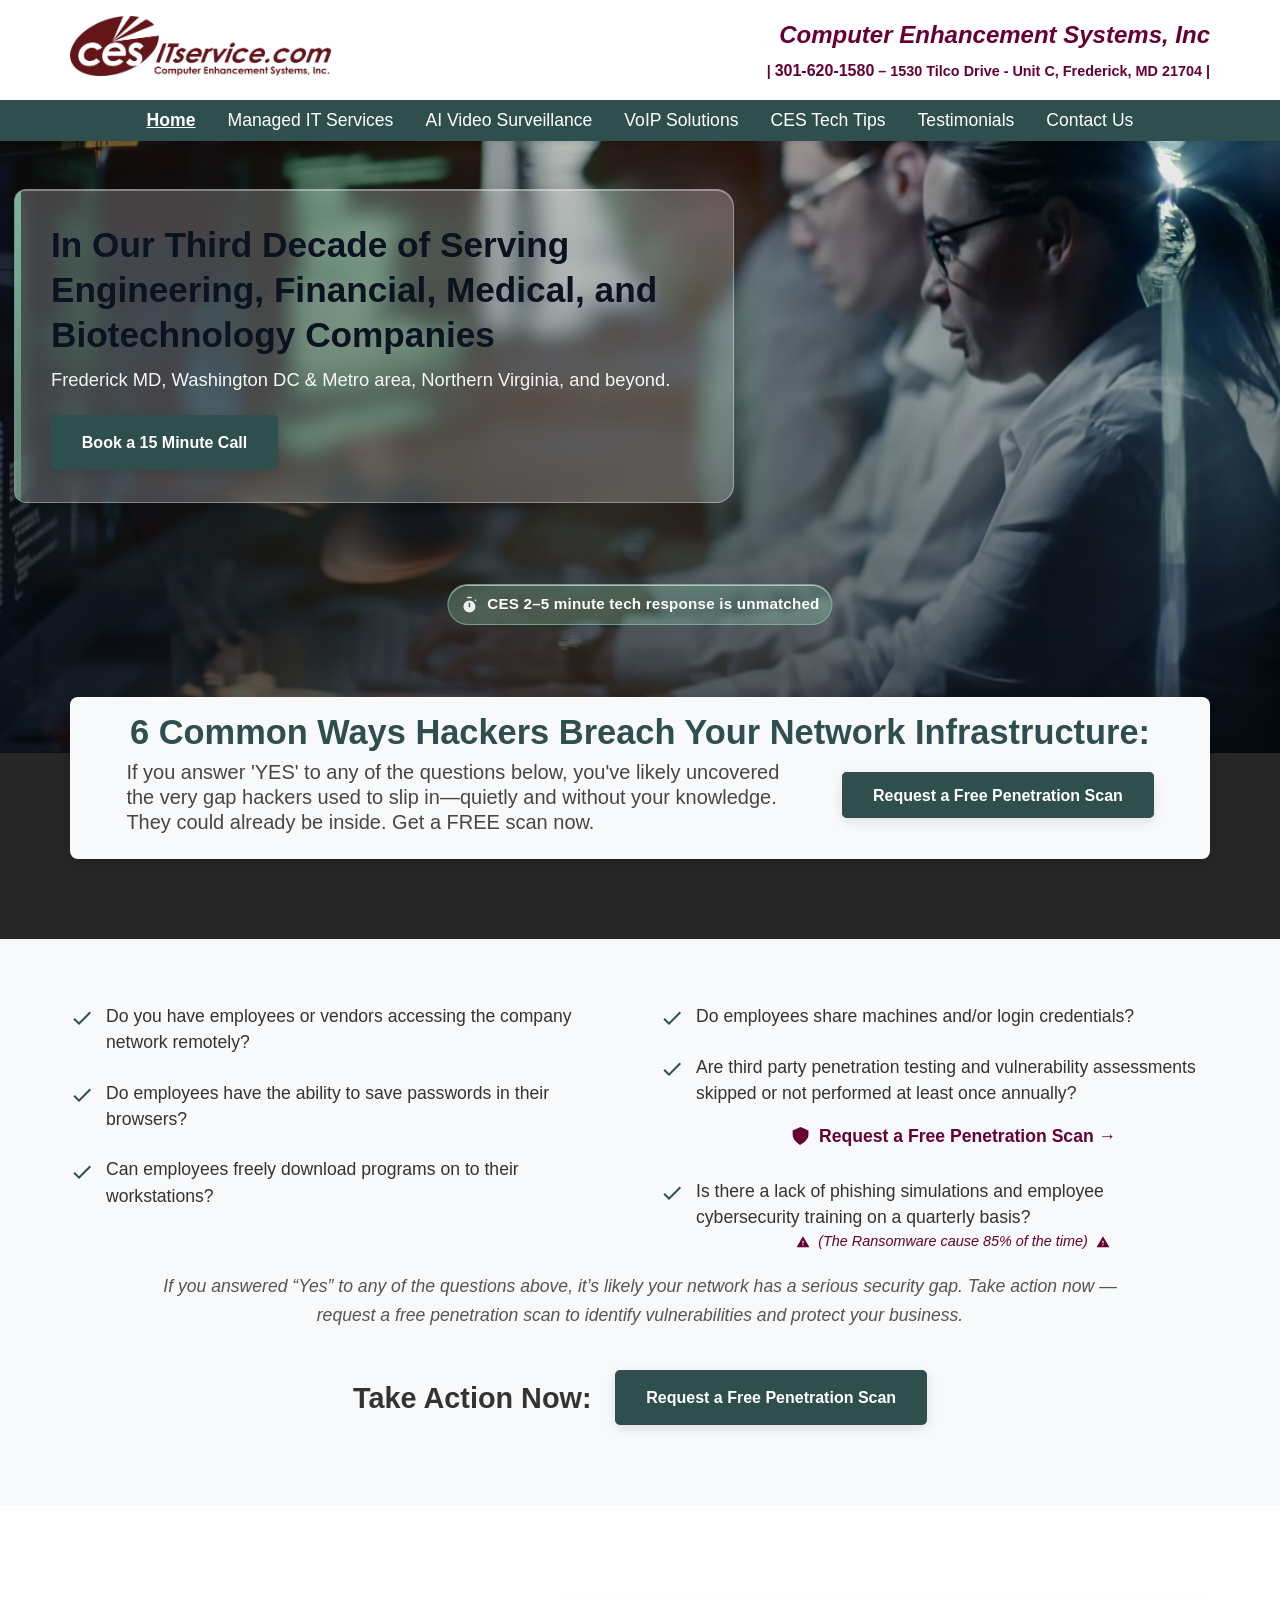
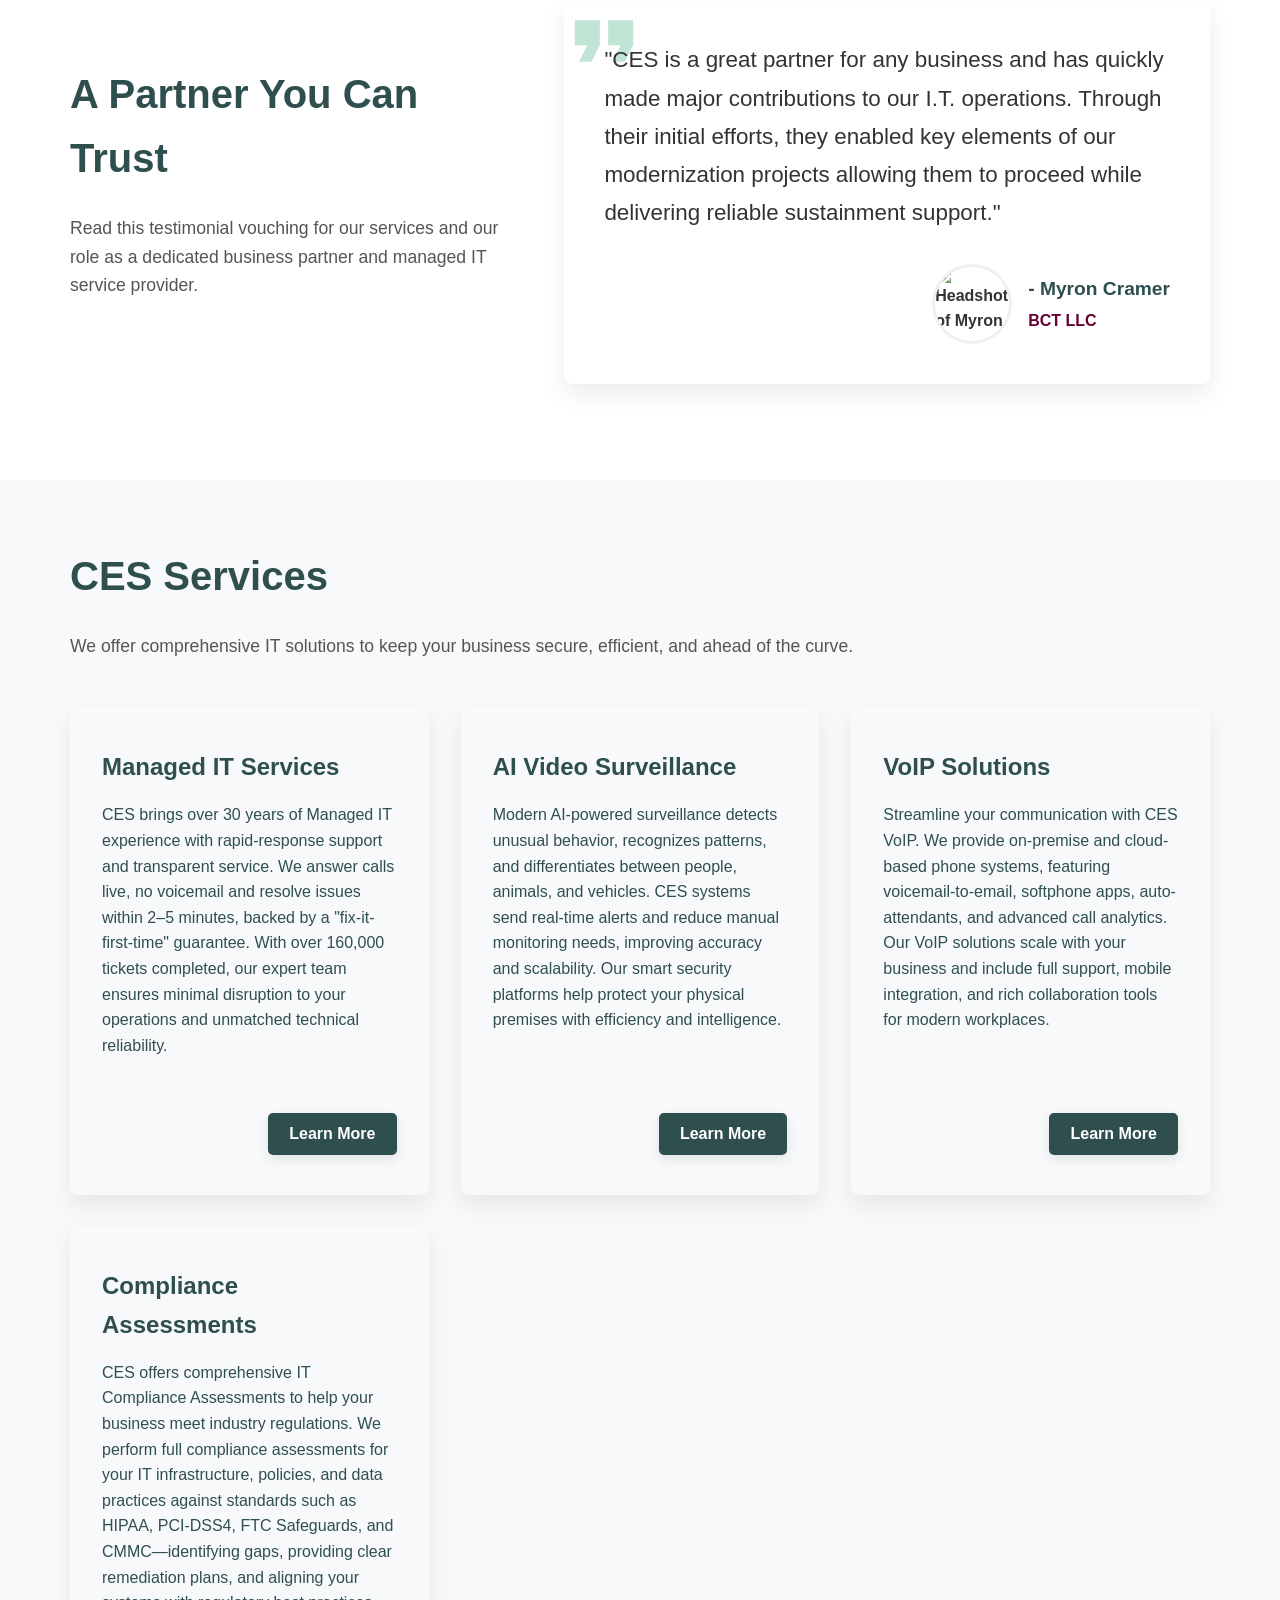
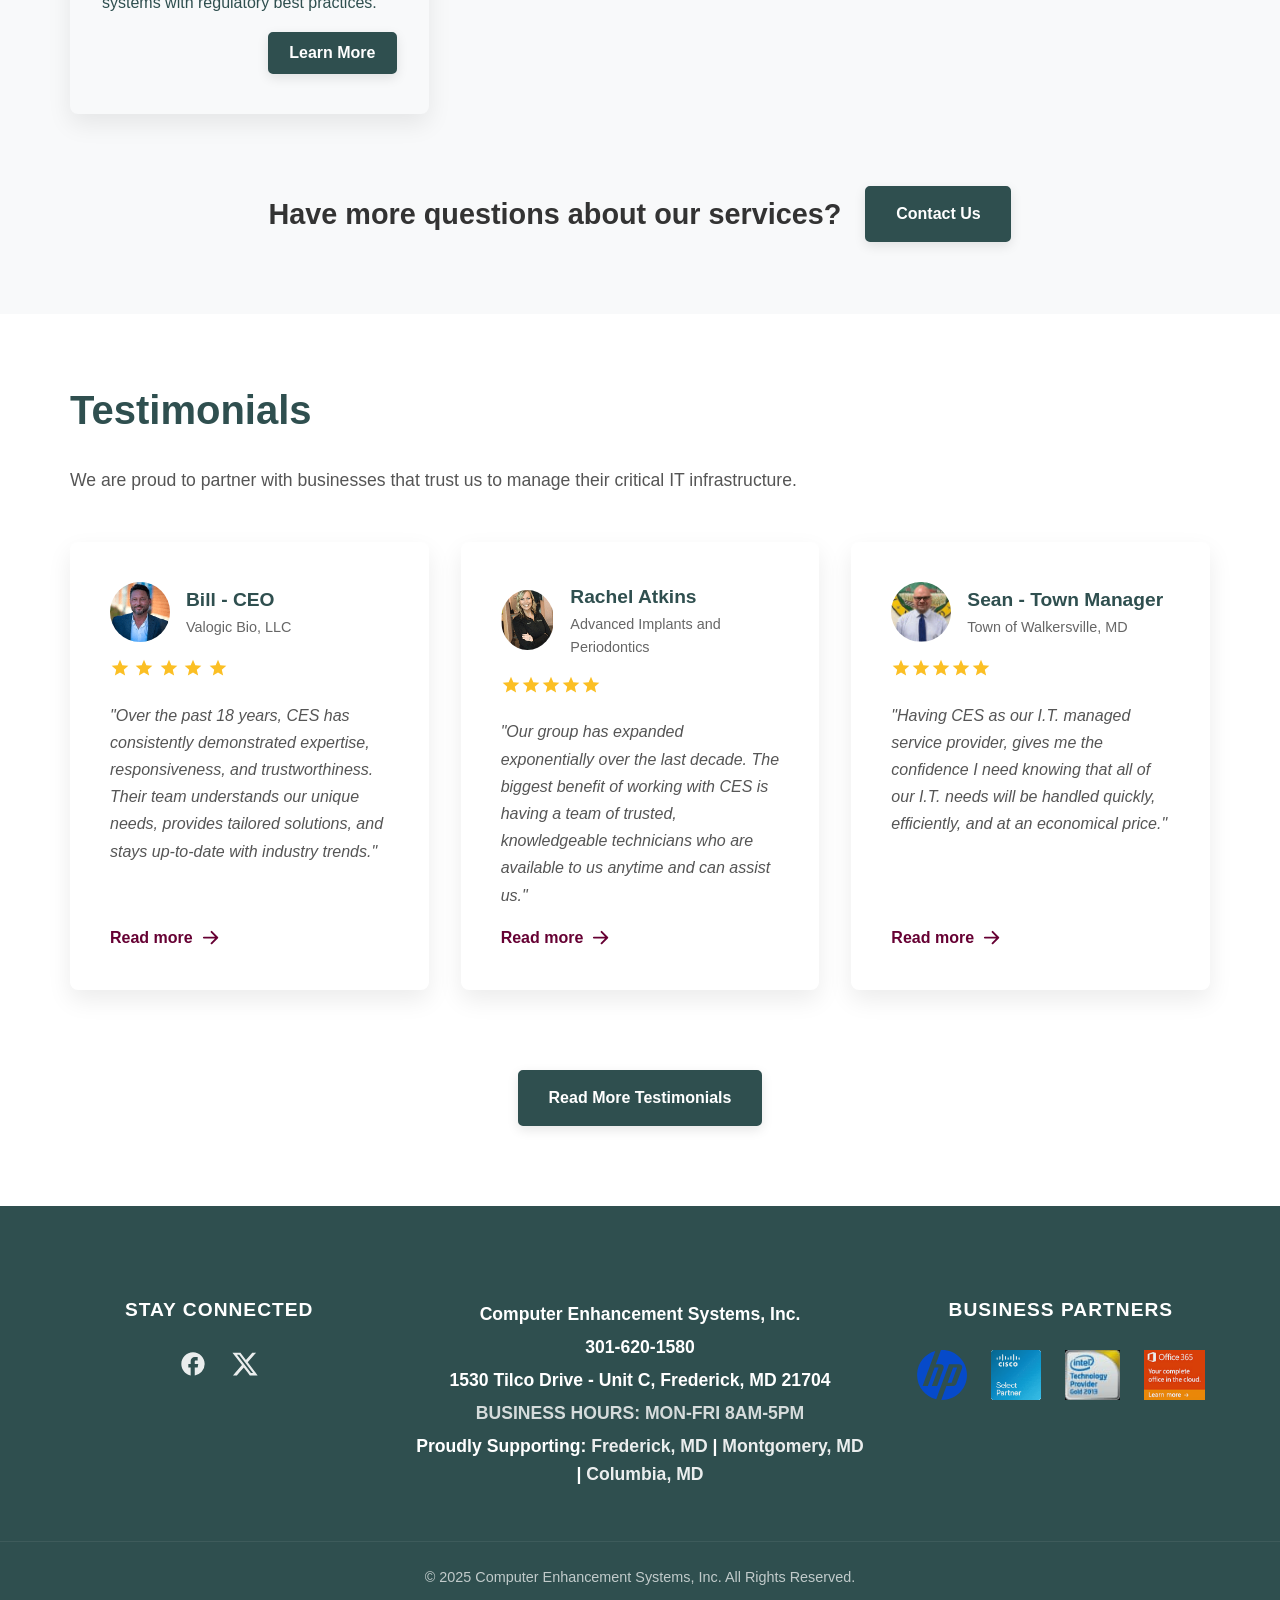
==== commit a17c0cb7: "feat: relocate and restyle hero stat badge for mobile" ====
--- a/index.html
+++ b/index.html
@@ -10,7 +10,6 @@
   <link rel="apple-touch-icon" href="/images/favicon1.png">
   <link rel="stylesheet" href="/css/styles.css">
 
-  <!-- Preload hero poster for a fast first paint -->
   <link rel="preload" as="image" href="/media/hero/poster-v1.jpg" imagesrcset="/media/hero/poster-v1.jpg" />
 
   <meta property="og:title" content="Managed IT Services, Cybersecurity, VoIP, Video Surveillance - CES IT Support Frederick, MD and DC Metro area">
@@ -76,18 +75,9 @@
   </header>
 
   <main>
-    <!-- NEW HERO (v1 wired) -->
     <section class="hero hero--video" aria-label="CES IT Services — trusted IT partner for Frederick, DC Metro, Northern Virginia">
-      <!-- Top-of-hero (mobile pinned) -->
-      <div class="stat-badge stat-badge--top stat-badge--shield">
-        <span class="stat-badge__icon" aria-hidden="true"></span>
-        <span class="stat-badge__label">CES 2–5 minute tech response is unmatched</span>
-      </div>
-
+      
       <div class="hero__media">
-        <!-- Responsive, multi-source video setup.
-             For now, all sources point to your existing encodes so nothing breaks.
-             When new encodes are ready, replace the SWAP HERE paths accordingly. -->
         <video
           class="hero__video"
           autoplay
@@ -97,33 +87,19 @@
           preload="metadata"
           poster="/media/hero/poster-v1.jpg"
         >
-          <!-- Prefer modern codecs first (WebM/VP9 or AV1) -->
-          <!-- Mobile (≤768px) -->
-          <!-- SWAP HERE to /media/hero/hero-mobile.webm when available -->
           <source src="/media/hero/hero-v1.webm" type="video/webm" media="(max-width: 768px)">
-          <!-- Laptops / most desktops (≤1440px) -->
-          <!-- SWAP HERE to /media/hero/hero-1080.webm when available -->
           <source src="/media/hero/hero-v1.webm" type="video/webm" media="(max-width: 1440px)">
-          <!-- Large / 4k-ish monitors (≥1441px) -->
-          <!-- SWAP HERE to /media/hero/hero-2160.webm when available -->
           <source src="/media/hero/hero-v1.webm" type="video/webm" media="(min-width: 1441px)">
 
-          <!-- MP4 fallbacks in the same breakpoints -->
-          <!-- SWAP HERE to /media/hero/hero-mobile.mp4 when available -->
           <source src="/media/hero/hero-v1.mp4" type="video/mp4" media="(max-width: 768px)">
-          <!-- SWAP HERE to /media/hero/hero-1080.mp4 when available -->
           <source src="/media/hero/hero-v1.mp4" type="video/mp4" media="(max-width: 1440px)">
-          <!-- SWAP HERE to /media/hero/hero-2160.mp4 when available -->
           <source src="/media/hero/hero-v1.mp4" type="video/mp4" media="(min-width: 1441px)">
 
-          <!-- Last-resort fallback image if video can’t play -->
           <img src="/media/hero/poster-v1.jpg" alt="IT professional at workstation in a modern operations room">
         </video>
 
-        <!-- Subtle dark scrim for legibility -->
         <div class="hero__scrim" aria-hidden="true"></div>
 
-        <!-- No-JS fallback poster -->
         <noscript>
           <img src="/media/hero/poster-v1.jpg" alt="IT professional at workstation in a modern operations room" style="width:100%;height:auto;display:block;">
         </noscript>
@@ -147,13 +123,13 @@
               class="button-primary"
             >Book a 15 Minute Call</a>
 
-            <!-- Inline next to CTA (desktop) -->
-            <div class="stat-badge stat-badge--shield">
-              <span class="stat-badge__icon" aria-hidden="true"></span>
-              <span class="stat-badge__label">CES 2–5 minute tech response is unmatched</span>
-            </div>
           </div>
         </aside>
+      </div>
+      
+      <div class="stat-badge stat-badge--stopwatch">
+        <span class="stat-badge__icon" aria-hidden="true"></span>
+        <span class="stat-badge__label">CES 2–5 minute tech response is unmatched</span>
       </div>
     </section>
 
@@ -491,4 +467,4 @@
   }
   </script>
 </body>
-</html>
+</html>
--- a/css/styles.css
+++ b/css/styles.css
@@ -1,978 +1,770 @@
-/* --- Global Styles & Variables --- */
+/* ===================================================================
+   CES IT Service — Global Stylesheet (clean + organized)
+   Sections:
+   01) Design Tokens / Base
+   02) Layout & Utilities
+   03) Header & Navigation
+   04) Legacy Hero (image gradient)        [unchanged]
+   05) Buttons
+   06) CTA Banner & Questions
+   07) Featured Quote
+   08) Services
+   09) Testimonials
+   10) Footer
+   11) Media Queries (sitewide)
+   12) Video Hero (new, additive)
+       12a) Accessibility (reduced motion)
+       12b) Desktop/Large refinements
+       12c) Mobile behavior (no card UI, centered, stat at top)
+   =================================================================== */
+
+
+/* ========== 01) DESIGN TOKENS / BASE ========== */
+
 :root {
-    --color-dark-slate: #2f4f4f;
-    --color-dark-slate-light: #4a7c7c;
-    --color-light-green: #85CCAA;
-    --color-maroon: #660033;
-    --color-bg-light: #f8f9fa;
-    --color-text: #333;
-    --color-white: #ffffff;
-    --font-family-base: 'Segoe UI', Tahoma, Geneva, Verdana, sans-serif;
-}
+  --color-dark-slate: #2f4f4f;
+  --color-dark-slate-light: #4a7c7c;
+  --color-light-green: #85CCAA;
+  --color-maroon: #660033;
+  --color-bg-light: #f8f9fa;
+  --color-text: #333;
+  --color-white: #ffffff;
+
+  --font-family-base: 'Segoe UI', Tahoma, Geneva, Verdana, sans-serif;
+}
+
+*,
+*::before,
+*::after { box-sizing: border-box; }
+
+html { scroll-behavior: smooth; }
 
 body {
-    margin: 0;
-    font-family: var(--font-family-base);
-    color: var(--color-text);
-    background-color: var(--color-white);
-    line-height: 1.6;
-    display: flex;
-    flex-direction: column;
-    min-height: 100vh;
-}
-
-main {
-    flex-grow: 1;
-}
+  margin: 0;
+  font-family: var(--font-family-base);
+  color: var(--color-text);
+  background-color: var(--color-white);
+  line-height: 1.6;
+  display: flex;
+  flex-direction: column;
+  min-height: 100vh;
+}
+
+main { flex-grow: 1; }
 
 h1, h2, h3, h4 {
-    font-weight: 600;
-    color: var(--color-dark-slate);
+  font-weight: 600;
+  color: var(--color-dark-slate);
 }
 
 a {
-    color: var(--color-maroon);
-    text-decoration: none;
-    transition: color 0.3s ease;
-}
-
-a:hover {
-    color: var(--color-dark-slate);
-    text-decoration: underline;
-}
+  color: var(--color-maroon);
+  text-decoration: none;
+  transition: color 0.3s ease;
+}
+a:hover { color: var(--color-dark-slate); text-decoration: underline; }
 
 .highlight-link-wrapper,
-.highlight-link-wrapper:hover {
-    text-decoration: none;
-    color: inherit;
-}
+.highlight-link-wrapper:hover { text-decoration: none; color: inherit; }
+
+/* Utility: service-areas line should always be white */
+.hero__locations { color: #ffffff !important; }
+
+
+/* ========== 02) LAYOUT & UTILITIES ========== */
 
 .container {
-    width: 95%;
-    max-width: 1200px;
-    margin-left: auto;
-    margin-right: auto;
-}
+  width: 95%;
+  max-width: 1200px;
+  margin-left: auto;
+  margin-right: auto;
+}
+
+.text-center { text-align: center; }
+.text-left   { text-align: left; }
 
 .card {
-    background-color: var(--color-white);
-    border-radius: 8px;
-    box-shadow: 0 10px 25px rgba(0,0,0,0.08);
-    padding: 2.5rem;
-    transition: transform 0.3s ease, box-shadow 0.3s ease;
-    height: 100%;
-    display: flex;
-    flex-direction: column;
-}
-
+  background-color: var(--color-white);
+  border-radius: 8px;
+  box-shadow: 0 10px 25px rgba(0,0,0,0.08);
+  padding: 2.5rem;
+  transition: transform 0.3s ease, box-shadow 0.3s ease;
+  height: 100%;
+  display: flex;
+  flex-direction: column;
+}
 .card:hover {
-    transform: translateY(-8px);
-    box-shadow: 0 15px 30px rgba(0,0,0,0.12);
-}
-
-/* --- Header --- */
+  transform: translateY(-8px);
+  box-shadow: 0 15px 30px rgba(0,0,0,0.12);
+}
+
+
+/* ========== 03) HEADER & NAVIGATION ========== */
+
 .site-header {
-    box-shadow: 0 2px 4px rgba(0,0,0,0.05);
-    position: sticky;
-    top: 0;
-    background-color: var(--color-white);
-    z-index: 1000;
-}
-
-.header-top {
-    padding: 1rem 0;
-}
+  box-shadow: 0 2px 4px rgba(0,0,0,0.05);
+  position: sticky;
+  top: 0;
+  background-color: var(--color-white);
+  z-index: 1000;
+}
+
+.header-top { padding: 1rem 0; }
 
 .header-top-grid {
-    display: grid;
-    grid-template-columns: 1fr auto;
-    align-items: center;
-    gap: 0.5rem 1rem;
-}
-
-.logo-image-wide {
-    height: 60px;
-    width: auto;
-}
-
-.header-right {
-    text-align: left;
-}
-
+  display: grid;
+  grid-template-columns: 1fr auto;
+  align-items: center;
+  gap: 0.5rem 1rem;
+}
+
+.logo-image-wide { height: 60px; width: auto; }
+
+.header-right { text-align: left; }
 .contact-main-text {
-    font-size: 1.5rem;
-    font-weight: 700;
-    color: var(--color-maroon);
-    font-style: italic;
-    display: none;
-}
-
+  font-size: 1.5rem;
+  font-weight: 700;
+  color: var(--color-maroon);
+  font-style: italic;
+  display: none;
+}
 .contact-sub-text {
-    font-size: 0.9rem;
-    font-weight: 600;
-    color: var(--color-maroon);
-    margin-top: 0.25rem;
-}
-
-.header-phone-link {
-    font-size: 1rem;
-    font-weight: 700;
-    color: var(--color-maroon);
-}
+  font-size: 0.9rem;
+  font-weight: 600;
+  color: var(--color-maroon);
+  margin-top: 0.25rem;
+}
+.header-phone-link { font-size: 1rem; font-weight: 700; color: var(--color-maroon); }
 
 .header-nav-bar {
-    display: none;
-    background-color: var(--color-dark-slate);
+  display: none;
+  background-color: var(--color-dark-slate);
 }
 
 .main-nav-list {
-    margin: 0;
-    padding: 0;
-    list-style: none;
-    display: flex;
-    justify-content: center;
-    align-items: center;
-    white-space: nowrap;
-}
-
-.main-nav-list li {
-    margin: 0;
-}
-
+  margin: 0;
+  padding: 0;
+  list-style: none;
+  display: flex;
+  justify-content: center;
+  align-items: center;
+  white-space: nowrap;
+}
+.main-nav-list li { margin: 0; }
 .main-nav-list a {
-    display: block;
-    color: #fff;
-    text-decoration: none;
-    font-size: 1.1rem;
-    font-weight: 500;
-    padding: 0.4rem 1rem;
-    border-radius: 3px;
-    transition: background-color 0.3s;
-}
-
+  display: block;
+  color: #fff;
+  font-size: 1.1rem;
+  font-weight: 500;
+  padding: 0.4rem 1rem;
+  border-radius: 3px;
+  transition: background-color 0.3s;
+}
 .main-nav-list a.active {
-    font-weight: bold;
-    text-decoration: underline;
-    color: #ffffff;
-}
-
-.main-nav-list a:hover {
-    color: var(--color-white);
-    text-decoration: underline;
-}
+  font-weight: bold;
+  text-decoration: underline;
+  color: #ffffff;
+}
+.main-nav-list a:hover { color: var(--color-white); text-decoration: underline; }
 
 .mobile-menu-toggle-wrapper {
-    display: block;
-    grid-column: 2 / 3;
-    grid-row: 1 / 2;
-    justify-self: end;
-}
-
+  display: block;
+  grid-column: 2 / 3;
+  grid-row: 1 / 2;
+  justify-self: end;
+}
 .mobile-nav-toggle {
-    background: none;
-    border: none;
-    cursor: pointer;
-    padding: 0;
-}
-
+  background: none;
+  border: none;
+  cursor: pointer;
+  padding: 0;
+}
 .mobile-nav-toggle span {
-    display: block;
-    width: 25px;
-    height: 3px;
-    background-color: var(--color-dark-slate);
-    margin: 5px 0;
-    transition: transform 0.3s ease, opacity 0.3s ease;
-}
-
-/* --- Mobile Navigation Active State (JS driven) --- */
+  display: block;
+  width: 25px;
+  height: 3px;
+  background-color: var(--color-dark-slate);
+  margin: 5px 0;
+  transition: transform 0.3s ease, opacity 0.3s ease;
+}
+
+/* Mobile nav active (JS toggles .nav-active) */
 .nav-active .header-nav-bar {
-    display: block;
-    position: absolute;
-    top: 100%;
-    left: 0;
-    width: 100%;
-    z-index: 999;
-    background-color: #3a5c5c;
-}
-
+  display: block;
+  position: absolute;
+  top: 100%;
+  left: 0;
+  width: 100%;
+  z-index: 999;
+  background-color: #3a5c5c;
+}
 .nav-active .main-nav-list {
-    flex-direction: column;
-    gap: 0;
-    align-items: flex-start;
-    padding: 1rem;
-}
-
+  flex-direction: column;
+  gap: 0;
+  align-items: flex-start;
+  padding: 1rem;
+}
 .nav-active .main-nav-list a {
-    padding: 0.75rem 0;
-    width: 100%;
-}
-
+  padding: 0.75rem 0;
+  width: 100%;
+}
 .nav-active .mobile-nav-toggle span:nth-child(1) { transform: rotate(45deg) translate(5px, 5px); }
 .nav-active .mobile-nav-toggle span:nth-child(2) { opacity: 0; }
 .nav-active .mobile-nav-toggle span:nth-child(3) { transform: rotate(-45deg) translate(7px, -6px); }
 
 
-/* --- Hero Section --- */
+/* ========== 04) LEGACY HERO (IMAGE GRADIENT) ========== */
+
 .hero-section {
-    position: relative;
-    display: flex;
-    align-items: center;
-    padding: 1rem 0 6rem 0;
-    box-sizing: border-box;
-    color: var(--color-text);
-    background: linear-gradient(145deg, var(--color-light-green), var(--color-white) 50%);
-}
-
+  position: relative;
+  display: flex;
+  align-items: center;
+  padding: 1rem 0 6rem 0;
+  box-sizing: border-box;
+  color: var(--color-text);
+  background: linear-gradient(145deg, var(--color-light-green), var(--color-white) 50%);
+}
 .hero-gradient-overlay {
-    display: none;
-    position: absolute;
-    top: 0; left: 0; width: 100%; height: 100%;
-    z-index: 1;
-    background: linear-gradient(to right, white 25%, rgba(255, 255, 255, 0.95) 50%, rgba(255, 255, 255, 0) 75%);
-}
-
-.hero-content {
-    position: relative;
-    z-index: 2;
-    max-width: 100%;
-    text-align: left;
-}
-
+  display: none;
+  position: absolute;
+  inset: 0;
+  z-index: 1;
+  background: linear-gradient(to right, white 25%, rgba(255,255,255,0.95) 50%, rgba(255,255,255,0) 75%);
+}
+.hero-content { position: relative; z-index: 2; max-width: 100%; text-align: left; }
 .hero-headline {
-    font-size: 2.0rem;
-    font-weight: 650;
-    line-height: 1.4;
-    color: var(--color-text);
-    margin-top: 0;
-    margin-bottom: 2rem;
-}
-
+  font-size: 2.0rem; font-weight: 650; line-height: 1.4; color: var(--color-text);
+  margin: 0 0 2rem 0;
+}
 .hero-sub-headline {
-    font-size: 1.2rem;
-    font-weight: 400;     
-    color: var(--color-text);
-    margin: 1.5rem 0 2rem 0;
-    line-height: 1.6;
-}
-
+  font-size: 1.2rem; font-weight: 400; color: var(--color-text);
+  margin: 1.5rem 0 2rem 0; line-height: 1.6;
+}
 .hero-buttons {
-    display: flex;
-    flex-direction: column;
-    align-items: flex-start;
-    gap: 1rem;
-    margin-top: 2.5rem;
-}
-
+  display: flex; flex-direction: column; align-items: flex-start; gap: 1rem; margin-top: 2.5rem;
+}
 .hero-cta-subtext {
-    font-style: italic;
-    color: var(--color-light-green);
-    font-size: 1.8rem;
-    font-weight: 700;
-    margin: 0;
-}
+  font-style: italic; color: var(--color-light-green);
+  font-size: 1.8rem; font-weight: 700; margin: 0;
+}
+
+
+/* ========== 05) BUTTONS ========== */
 
 .button-primary {
-    padding: 0.8rem 1.8rem;
-    border-radius: 5px;
-    font-weight: bold;
-    font-size: 1rem;
-    text-decoration: none;
-    text-align: center;
-    transition: all 0.3s ease;
-    white-space: nowrap;
-    background-color: var(--color-dark-slate);
-    color: var(--color-white);
-    border: 2px solid var(--color-dark-slate);
-    box-shadow: 0 4px 12px rgba(0,0,0,0.1);
-}
-
+  padding: 0.8rem 1.8rem;
+  border-radius: 5px;
+  font-weight: bold;
+  font-size: 1rem;
+  text-align: center;
+  transition: all 0.3s ease;
+  white-space: nowrap;
+  background-color: var(--color-dark-slate);
+  color: var(--color-white);
+  border: 2px solid var(--color-dark-slate);
+  box-shadow: 0 4px 12px rgba(0,0,0,0.1);
+}
 .button-primary:hover {
-    background-color: var(--color-dark-slate-light);
-    border-color: var(--color-dark-slate-light);
-    color: var(--color-white);
-    box-shadow: 0 6px 16px rgba(0,0,0,0.15);
-}
-
-/* --- Questions Section & CTA Banner --- */
+  background-color: var(--color-dark-slate-light);
+  border-color: var(--color-dark-slate-light);
+  color: var(--color-white);
+  box-shadow: 0 6px 16px rgba(0,0,0,0.15);
+}
+
+
+/* ========== 06) CTA BANNER & QUESTIONS ========== */
+
 .cta-banner {
-    background-color: #262626;
-    color: var(--color-white);
-    text-align: center;
-    padding: 1rem 0 4rem 0;
-}
-
+  background-color: #262626;
+  color: var(--color-white);
+  text-align: center;
+  padding: 1rem 0 4rem 0;
+}
 .cta-content {
-    background-color: var(--color-bg-light);
-    color: var(--color-text);
-    padding: 1rem 2rem;
-    border-radius: 8px;
-    box-shadow: 0 4px 15px rgba(0,0,0,0.1);
-    display: flex;
-    flex-direction: column;
-    align-items: center;
-    text-align: center;
-    gap: 1.5rem;
-    position: relative;
-    z-index: 5;
-    top: -6rem;
-    margin-bottom: -6rem;
-}
-
-.cta-main-icon {
-    width: 60px;
-    height: 60px;
-    fill: var(--color-maroon);
-    flex-shrink: 0;
-}
-
-.cta-right-content {
-    display: flex;
-    flex-direction: column;
-    gap: 0.0rem;
-    width: 100%;
-}
-
+  background-color: var(--color-bg-light);
+  color: var(--color-text);
+  padding: 1rem 2rem;
+  border-radius: 8px;
+  box-shadow: 0 4px 15px rgba(0,0,0,0.1);
+  display: flex;
+  flex-direction: column;
+  align-items: center;
+  text-align: center;
+  gap: 1.5rem;
+  position: relative;
+  z-index: 5;
+  top: -6rem;
+  margin-bottom: -6rem;
+}
+.cta-main-icon { display: none !important; }
+
+.cta-right-content { display: flex; flex-direction: column; gap: 0rem; width: 100%; }
 .cta-text-block h2 {
-    text-align: center;
-    font-size: 2.15em;
-    line-height: 1.25;
-    margin: 0;
-    padding-bottom: 1rem;
-}
-
-.cta-bottom-row {
-    display: flex;
-    flex-direction: column;
-    align-items: center;
-    gap: 1.5rem;
-}
-
+  text-align: center; font-size: 2.15em; line-height: 1.25; margin: 0; padding-bottom: 1rem;
+}
+.cta-bottom-row { display: flex; flex-direction: column; align-items: center; gap: 1.5rem; }
 .cta-supporting-text {
-    font-size: 1.25rem;
-    line-height: 1.25;
-    opacity: 0.9;
-    max-width: 60ch;
-    margin: 0;
-    padding-bottom: 0.5rem;
-}
-
-.cta-button-wrapper {
-    padding-bottom: 0.75rem;
-}
-
-.questions-list-area {
-    padding: 4rem 0;
-    background-color: var(--color-bg-light);
-}
-
+  font-size: 1.25rem; line-height: 1.25; opacity: 0.9; max-width: 60ch; margin: 0; padding-bottom: 0.5rem;
+}
+.cta-button-wrapper { padding-bottom: 0.75rem; }
+
+.questions-list-area { padding: 4rem 0; background-color: var(--color-bg-light); }
 .section-heading {
-    font-weight: bold;
-    text-align: center;
-    font-size: 2.5rem;
-    margin-top: 0;
-    margin-bottom: 3rem;
-    color: var(--color-dark-slate);
-}
-
+  font-weight: bold; text-align: center; font-size: 2.5rem;
+  margin: 0 0 3rem 0; color: var(--color-dark-slate);
+}
 .questions-intro-heading {
-    text-align: center;
-    font-size: 1.6rem; 
-    font-weight: 600;
-    line-height: 1.4;
-    color: var(--color-maroon);
-    margin: 0 auto 3rem auto;
-    max-width: 90%;
-}
-
+  text-align: center; font-size: 1.6rem; font-weight: 600; line-height: 1.4; color: var(--color-maroon);
+  margin: 0 auto 3rem auto; max-width: 90%;
+}
 .section-subheading {
-    font-size: 1.1rem;
-    color: #555;
-    line-height: 1.6;
-    margin-top: -1.5rem;
-    margin-bottom: 1.5rem;
-    max-width: 800px; 
-}
-
-.section-heading.text-left + .section-subheading {
-    margin-left: 0;
-    margin-right: auto;
-}
-
-.section-heading.text-center + .section-subheading {
-    margin-left: auto;
-    margin-right: auto;
-}
-
-.questions-grid {
-    column-count: 1;
-    column-gap: 2.5rem;
-}
-
+  font-size: 1.1rem; color: #555; line-height: 1.6;
+  margin-top: -1.5rem; margin-bottom: 1.5rem; max-width: 800px;
+}
+.section-heading.text-left + .section-subheading { margin-left: 0; margin-right: auto; }
+.section-heading.text-center + .section-subheading { margin-left: auto; margin-right: auto; }
+
+.questions-grid { column-count: 1; column-gap: 2.5rem; }
 .question-item {
-    display: flex;
-    align-items: flex-start;
-    gap: 0.75rem;
-    font-size: 1.1rem;
-    line-height: 1.5;
-    break-inside: avoid;
-    margin-bottom: 1.5rem;
-}
-
-.checkmark-icon {
-    flex-shrink: 0;
-    width: 24px;
-    height: 24px;
-    fill: var(--color-dark-slate);
-    margin-top: 0.2rem;
-}
-
+  display: flex; align-items: flex-start; gap: 0.75rem; font-size: 1.1rem; line-height: 1.5;
+  break-inside: avoid; margin-bottom: 1.5rem;
+}
+.checkmark-icon { flex-shrink: 0; width: 24px; height: 24px; fill: var(--color-dark-slate); margin-top: 0.2rem; }
 .question-text-wrapper p { margin: 0; }
-
 .question-footnote {
-    font-size: 0.9rem;
-    font-style: italic;
-    color: var(--color-maroon);
-    margin-top: 0.5rem;
-    display: flex;
-    justify-content: center;
-    align-items: center;
-    gap: 0.5rem;
-}
-
+  font-size: 0.9rem; font-style: italic; color: var(--color-maroon); margin-top: 0.5rem;
+  display: flex; justify-content: center; align-items: center; gap: 0.5rem;
+}
 .question-footnote::before,
 .question-footnote::after {
-    content: '';
-    flex-shrink: 0;
-    width: 1em;
-    height: 1em;
-    background-image: url("data:image/svg+xml,%3csvg xmlns='http://www.w3.org/2000/svg' viewBox='0 0 24 24' fill='%23660033'%3e%3cpath d='M1 21h22L12 2 1 21zm12-3h-2v-2h2v2zm0-4h-2v-4h2v4z'/%3e%3c/svg%3e");
-    background-size: contain;
-    background-repeat: no-repeat;
-    background-position: center;
-}
-
-.inline-cta-wrapper {
-    text-align: center;
-    margin-top: 1rem;
-}
-
+  content: ''; flex-shrink: 0; width: 1em; height: 1em;
+  background-image: url("data:image/svg+xml,%3csvg xmlns='http://www.w3.org/2000/svg' viewBox='0 0 24 24' fill='%23660033'%3e%3cpath d='M1 21h22L12 2 1 21zm12-3h-2v-2h2v2zm0-4h-2v-4h2v4z'/%3e%3c/svg%3e");
+  background-size: contain; background-repeat: no-repeat; background-position: center;
+}
+.inline-cta-wrapper { text-align: center; margin-top: 1rem; }
 .inline-cta-link {
-    font-weight: bold;
-    color: var(--color-maroon);
-    display: inline-flex;
-    align-items: center;
-    gap: 0.5rem;
-}
-
-.cta-inline-icon {
-    width: 1.2em;
-    height: 1.2em;
-    fill: currentColor;
-}
-
-.quote-layout-grid {
-    display: grid;
-    grid-template-columns: 1fr;
-    gap: 2rem;
-    align-items: center;
-}
-
-.quote-intro {
-    text-align: center;
-}
-
+  font-weight: bold; color: var(--color-maroon); display: inline-flex; align-items: center; gap: 0.5rem;
+}
+.cta-inline-icon { width: 1.2em; height: 1.2em; fill: currentColor; }
+
+
+/* ========== 07) FEATURED QUOTE ========== */
+
+.featured-quote-section-modern { padding: 4rem 0 6rem; background-color: white; }
+.quote-layout-grid { display: grid; grid-template-columns: 1fr; gap: 2rem; align-items: center; }
+.quote-intro { text-align: center; }
+
+.quote-card { position: relative; overflow: hidden; text-align: left; height: auto; background-color: white; }
+.quote-card-icon {
+  position: absolute; top: -10px; left: -10px; width: 100px; height: 100px;
+  color: var(--color-light-green); opacity: 0.5;
+}
+.quote-card-text {
+  font-size: 1.4rem; line-height: 1.7; color: var(--color-text); margin: 0;
+  position: relative; z-index: 2; overflow-wrap: break-word;
+}
+.quote-card-attribution {
+  justify-content: flex-end; margin-top: 2rem; font-weight: 600;
+  align-items: center; display: flex; gap: 1rem;
+}
 .attribution-avatar {
-    width: 80px;
-    height: 80px;
-    border-radius: 50%;
-    object-fit: cover;
-    border: 3px solid #f0f0f0;
-}
-
-.attribution-text {
-    text-align: left;
-}
-
-.featured-quote-section-modern {
-    padding: 4rem 0 6rem;
-    background-color: white;
-}
-
-.quote-card {
-    position: relative;
-    overflow: hidden;
-    text-align: left;
-    height: auto;
-    background-color: white;
-}
-
-.quote-card-icon {
-    position: absolute;
-    top: -10px;
-    left: -10px;
-    width: 100px;
-    height: 100px;
-    color: var(--color-light-green);
-    opacity: 0.5;
-}
-
-.quote-card-text {
-    font-size: 1.4rem;
-    line-height: 1.7;
-    color: var(--color-text);
-    margin: 0;
-    position: relative;
-    z-index: 2;
-    overflow-wrap: break-word;
-}
-
-.quote-card-attribution {
-    justify-content: flex-end;
-    margin-top: 2rem;
-    font-weight: 600;
-    align-items: center;
-    display: flex;
-    gap: 1rem;
-}
-
-.attribution-name {
-    display: block;
-    font-size: 1.2rem;
-    color: var(--color-dark-slate);
-}
-
-.attribution-company {
-    display: block;
-    font-size: 1rem;
-    color: var(--color-maroon);
-    margin-top: 0.25rem;
-}
-
-.services-section {
-    padding: 4rem 0 2rem;
-    background: var(--color-bg-light);
-}
-
-.text-center { text-align: center; }
-.text-left { text-align: left; }
-
+  width: 80px; height: 80px; border-radius: 50%; object-fit: cover; border: 3px solid #f0f0f0;
+}
+.attribution-text { text-align: left; }
+.attribution-name { display: block; font-size: 1.2rem; color: var(--color-dark-slate); }
+.attribution-company { display: block; font-size: 1rem; color: var(--color-maroon); margin-top: 0.25rem; }
+
+
+/* ========== 08) SERVICES ========== */
+
+.services-section { padding: 4rem 0 2rem; background: var(--color-bg-light); }
 .services-grid {
-    display: grid;
-    grid-template-columns: 1fr;
-    gap: 2rem;
-    margin-top: 3rem;
-    grid-auto-rows: 1fr;
-}
-
+  display: grid; grid-template-columns: 1fr; gap: 2rem; margin-top: 3rem; grid-auto-rows: 1fr;
+}
 .service-card {
-    background: var(--color-bg-light);
-    padding: 2.5rem 2rem;
-    position: relative;
-    text-align: left;
-    height: auto;
-}
-
-.service-card .button-primary {
-    padding: 0.4rem 1.2rem;
-    margin-top: auto; 
-    align-self: flex-end;
-}
-
+  background: var(--color-bg-light); padding: 2.5rem 2rem; position: relative; text-align: left; height: auto;
+}
+.service-card .button-primary { padding: 0.4rem 1.2rem; margin-top: auto; align-self: flex-end; }
 .service-card-title {
-    font-weight: bold;
-    font-size: 1.5rem;
-    color: var(--color-dark-slate);
-    margin: 0 0 1rem 0;
-}
-
+  font-weight: bold; font-size: 1.5rem; color: var(--color-dark-slate); margin: 0 0 1rem 0;
+}
 .service-card-description {
-    color: var(--color-dark-slate);
-    font-size: 1rem;
-    line-height: 1.6;
-    margin: 0;
-    margin-bottom: 1.0rem;
-    flex-grow: 1; 
+  color: var(--color-dark-slate); font-size: 1rem; line-height: 1.6; margin: 0 0 1rem 0; flex-grow: 1;
 }
 
 .section-heading.text-left::after {
-    content: '';
-    display: block;
-    width: 100%;
-    height: 4px;
-    background-color: var(--color-dark-slate);
-    margin-top: 0.75rem;
-}
-
-.section-heading.no-accent::after {
-    display: none;
-}
-
+  content: ''; display: block; width: 100%; height: 4px; background-color: var(--color-dark-slate); margin-top: 0.75rem;
+}
+.section-heading.no-accent::after { display: none; }
 .section-heading.text-left {
-    font-weight: bold;
-    color: var(--color-dark-slate);
-    display: inline-block;
-    text-align: left;
-}
+  font-weight: bold; color: var(--color-dark-slate); display: inline-block; text-align: left;
+}
+
+
+/* ========== 09) TESTIMONIALS ========== */
+
+.testimonial-section { padding: 4rem 0 5rem; background-color: white; }
+.testimonial-section .section-heading { color: var(--color-dark-slate); }
+.testimonial-section .section-heading.text-left::after { background-color: var(--color-dark-slate); }
+
+.testimonial-grid {
+  display: grid; grid-template-columns: 1fr; gap: 2rem; margin-top: 3rem; margin-bottom: 2rem;
+}
+.testimonial-card { background-color: white; height: auto; }
+.testimonial-header { display: flex; align-items: center; gap: 1rem; margin-bottom: 1rem; }
+.testimonial-avatar { width: 60px; height: 60px; border-radius: 50%; object-fit: cover; }
+.author-name { margin: 0; font-size: 1.2rem; color: var(--color-dark-slate); }
+.author-company { margin: 0; font-size: 0.9rem; color: #666; }
+.testimonial-stars { color: #FBBF24; margin-bottom: 1rem; }
+.testimonial-stars svg { width: 20px; height: 20px; display: inline-block; }
+.testimonial-text { margin: 0; font-style: italic; color: #555; line-height: 1.7; flex-grow: 1; }
+.testimonial-text p { margin: 0; }
+.testimonial-link {
+  display: inline-flex; align-items: center; gap: 0.5rem; color: var(--color-maroon);
+  font-weight: bold; text-decoration: none; margin-top: auto; padding-top: 1rem;
+}
+.testimonial-link:hover { text-decoration: underline; }
+.testimonial-link svg { width: 1.2em; height: 1.2em; transition: transform 0.2s ease; }
+.testimonial-link:hover svg { transform: translateX(4px); }
+
+.section-footer {
+  display: flex; flex-direction: column; align-items: center; gap: 1.5rem;
+}
+.section-footer-text {
+  font-size: 1.5rem; font-weight: 600; color: #333; text-align: center; max-width: 50ch;
+}
+.section-footer-cta {
+  padding-bottom: 1rem; display: flex; flex-direction: column; justify-content: center; align-items: center; gap: 1.5rem;
+}
+.conclusion-text {
+  font-size: 1.1rem; font-style: italic; color: #555; text-align: center; max-width: 100ch;
+  margin-left: auto; margin-right: auto;
+}
+
+
+/* ========== 10) FOOTER ========== */
 
 .site-footer {
-    background-color: var(--color-dark-slate);
-    color: var(--color-white);
-    padding-top: 4rem;
-}
-
-#social-column,
-#partners-column {
-    display: none;
-}
+  background-color: var(--color-dark-slate);
+  color: var(--color-white);
+  padding-top: 4rem;
+}
+#social-column, #partners-column { display: none; }
 
 .site-footer a { color: var(--color-white); opacity: 0.9; transition: opacity 0.2s ease; }
 .site-footer a:hover { opacity: 1; text-decoration: underline; }
 
 .footer-grid { display: grid; grid-template-columns: 1fr; gap: 3rem; text-align: center; align-items: start; }
-.footer-column h4 { color: var(--color-white); font-size: 1.2rem; margin-bottom: 1.5rem; text-transform: uppercase; letter-spacing: 1px; }
-
+.footer-column h4 {
+  color: var(--color-white); font-size: 1.2rem; margin-bottom: 1.5rem; text-transform: uppercase; letter-spacing: 1px;
+}
 .social-icons { display: flex; gap: 1.5rem; justify-content: center; }
 .social-icons svg { height: 28px; width: 28px; fill: var(--color-white); }
 
 #contact-info-column { padding-top: 1.6rem; text-align: center; }
 #contact-info-column p { margin: 0.3rem 0; line-height: 1.6; font-size: 1.1rem; font-weight: 600; }
-
 .footer-hours { font-size: 0.85rem; opacity: 0.8; margin-top: 1rem; }
 
 .partner-logos { display: flex; flex-wrap: wrap; justify-content: center; align-items: center; gap: 1.5rem; }
-.partner-logos img {
-    max-height: 50px;
-}
-
-.footer-bottom-bar { border-top: 1px solid rgba(255, 255, 255, 0.1); margin-top: 3rem; padding: 1.5rem 0; text-align: center; font-size: 0.9rem; opacity: 0.7; }
+.partner-logos img { max-height: 50px; }
+
+.footer-bottom-bar {
+  border-top: 1px solid rgba(255, 255, 255, 0.1);
+  margin-top: 3rem; padding: 1.5rem 0; text-align: center; font-size: 0.9rem; opacity: 0.7;
+}
 .footer-bottom-bar p { margin: 0; }
 
-.testimonial-section {
-    padding: 4rem 0 5rem;
-    background-color: white;
-}
-
-.testimonial-grid {
-    display: grid;
-    grid-template-columns: 1fr;
-    gap: 2rem;
-    margin-top: 3rem;
-    margin-bottom: 2rem;
-}
-
-.testimonial-card {
-    background-color: white;
-    height: auto;
-}
-
-.testimonial-header {
-    display: flex;
-    align-items: center;
-    gap: 1rem;
-    margin-bottom: 1rem;
-}
-
-.testimonial-avatar {
-    width: 60px;
-    height: 60px;
-    border-radius: 50%;
-    object-fit: cover;
-}
-
-.author-name {
-    margin: 0;
-    font-size: 1.2rem;
-    color: var(--color-dark-slate);
-}
-
-.author-company {
-    margin: 0;
-    font-size: 0.9rem;
-    color: #666;
-}
-
-.testimonial-stars {
-    color: #FBBF24;
-    margin-bottom: 1rem;
-}
-
-.testimonial-stars svg {
-    width: 20px;
-    height: 20px;
-    display: inline-block;
-}
-
-.testimonial-text {
-    margin: 0;
-    font-style: italic;
-    color: #555;
-    line-height: 1.7;
-    flex-grow: 1; 
-}
-
-.testimonial-text p {
-    margin: 0;
-}
-
-.testimonial-link {
-    display: inline-flex;
-    align-items: center;
-    gap: 0.5rem;
-    color: var(--color-maroon);
-    font-weight: bold;
-    text-decoration: none;
-    margin-top: auto; 
-    padding-top: 1rem;
-}
-
-.testimonial-link:hover {
-    text-decoration: underline;
-}
-
-.testimonial-link svg {
-    width: 1.2em;
-    height: 1.2em;
-    transition: transform 0.2s ease;
-}
-
-.testimonial-link:hover svg {
-    transform: translateX(4px);
-}
-
-.testimonial-section .section-heading {
-    color: var(--color-dark-slate);
-}
-
-.testimonial-section .section-heading.text-left::after {
-    background-color: var(--color-dark-slate);
-}
-
-.section-footer {    
-    display: flex;
-    flex-direction: column;
-    align-items: center;
-    gap: 1.5rem;
-}
-
-.section-footer-text {
-    font-size: 1.5rem;
-    font-weight: 600;
-    color: #333;
+
+/* ========== 11) MEDIA QUERIES (SITEWIDE) ========== */
+
+@media (min-width: 992px) {
+  .section-footer-cta { flex-direction: row; align-items: center; }
+  .section-footer-text { font-size: 1.8rem; }
+
+  .header-left { display: flex; }
+  .header-right { grid-column: 3 / 4; text-align: right; }
+  .mobile-menu-toggle-wrapper { display: none; }
+  .header-nav-bar { display: block; }
+  .header-top-grid { grid-template-columns: 1fr auto 1fr; gap: 2rem; align-items: end; }
+  .contact-main-text { display: block; }
+
+  .hero-section {
+    align-items: center; min-height: 60vh; max-height: 700px; padding: 1.5rem 0 7rem 0;
+    background-image: url('/images/ces_homepage_image.jpg');
+    background-size: cover; background-position: right center;
+  }
+  .hero-headline { margin-bottom: 0.5rem; }
+  .hero-gradient-overlay { display: block; }
+  .hero-content { max-width: 55%; }
+  .hero-buttons { flex-direction: row; align-items: center; gap: 1.5rem; }
+
+  .cta-banner { padding: 3rem 0 5rem 0; }
+  .cta-content {
+    flex-direction: row; justify-content: space-evenly; align-items: center;
+    gap: 2rem; top: -6.5rem; margin-bottom: -6.5rem;
+  }
+  .cta-text-block h2 { text-align: center; line-height: normal; padding-bottom: 0; }
+  .cta-bottom-row {
+    flex-direction: row; align-items: center; justify-content: space-evenly; margin-top: 0.5rem;
+  }
+  .cta-supporting-text { text-align: left; }
+
+  .questions-intro-heading { font-size: 2.0rem; }
+  .questions-grid { column-count: 2; }
+
+  .featured-quote-section-modern { padding: 6rem 0 6rem; }
+  .quote-layout-grid { grid-template-columns: 1fr 1.5fr; gap: 4rem; }
+  .quote-intro { text-align: left; }
+
+  .services-grid { grid-template-columns: repeat(3, 1fr); }
+  .testimonial-grid { grid-template-columns: repeat(3, 1fr); }
+
+  .footer-grid { grid-template-columns: 1fr 1.5fr 1fr; text-align: left; }
+  #social-column, #partners-column { display: block; }
+  .footer-column h4, #contact-info-column { text-align: center; }
+}
+
+@media (min-width: 1200px) { .container { max-width: 1140px; } }
+
+@media (min-width: 1600px) {
+  .container { max-width: 1400px; }
+  .hero-headline { font-size: 2.8rem; }
+  .section-heading { font-size: 2.6rem; }
+}
+
+@media (min-width: 1920px) {
+  .hero-section { min-height: 60vh; padding: 2rem 0 7rem 0; align-items: center; }
+  .hero-headline { margin-bottom: 2rem; }
+  .hero-sub-headline { font-size: 1.5rem; font-weight: 400; color: var(--color-text); margin: 1.5rem 0 2rem 0; line-height: 1.6; }
+  .cta-banner { padding: 3rem 0 5rem 0; }
+  .cta-content { top: -6.5rem; margin-bottom: -6.5rem; }
+  .cta-text-block h2 { font-size: 3.0em; margin: 0; padding-bottom: 0.5rem; }
+  .cta-supporting-text { font-size: 1.5rem; line-height: 1.3; opacity: 0.9; max-width: 75ch; margin: 0; padding-bottom: 1.0rem; }
+  .container { max-width: 1600px; }
+  .section-heading { font-size: 2.8rem; }
+  .questions-intro-heading { font-size: 2.2rem; }
+}
+
+
+/* ========== 12) VIDEO HERO (ADDITIVE) ========== */
+
+.hero {
+  position: relative;
+  min-height: 66vh;
+  display: flex;
+  align-items: flex-end;
+  padding-bottom: 8rem;
+  isolation: isolate;
+}
+
+.hero__media { position: absolute; inset: 0; overflow: hidden; z-index: 0; }
+.hero__video {
+  width: 100%; height: 100%; display: block;
+  object-fit: cover; object-position: 70% center;
+}
+.hero__scrim {
+  position: absolute; inset: 0; z-index: 1; pointer-events: none;
+  background:
+    linear-gradient(180deg, rgba(6,10,16,0.05) 0%, rgba(6,10,16,0.35) 75%, rgba(6,10,16,0.55) 100%),
+    linear-gradient(90deg, rgba(6,10,16,0.55) 0%, rgba(6,10,16,0.28) 35%, rgba(6,10,16,0.10) 60%, rgba(6,10,16,0) 100%);
+}
+
+.hero__container {
+  position: relative; z-index: 2;
+  width: 100%;
+  display: flex; align-items: flex-end;
+  padding-top: 1.5rem; padding-bottom: 1.5rem;
+}
+
+.hero__card {
+  width: min(720px, 92vw);
+  color: #0b1220;
+  padding: clamp(1.25rem, 1.5vw + 1rem, 2rem);
+  border-radius: 18px;
+  background: rgba(255,255,255,0.22);
+  border: 1px solid rgba(255,255,255,0.35);
+  box-shadow: 0 10px 30px rgba(0,0,0,0.20), inset 0 1px 0 rgba(255,255,255,0.35);
+  backdrop-filter: blur(10px) saturate(120%);
+  -webkit-backdrop-filter: blur(10px) saturate(120%);
+  overflow: hidden;
+}
+
+.hero__card--pullout {
+  margin-left: max(-36px, -3.5vw);
+  position: relative;
+  border-top-left-radius: 12px; border-bottom-left-radius: 12px;
+  border-top-right-radius: 18px; border-bottom-right-radius: 18px;
+}
+.hero__card--pullout::before {
+  inset: 0 auto 0 0;
+  width: 6px;
+  border-radius: inherit;
+  content: ""; position: absolute;
+  border-top-left-radius: 12px; border-bottom-left-radius: 12px;
+  background: linear-gradient(180deg, rgba(133,204,170,0.85), rgba(133,204,170,0.45));
+  box-shadow: 0 0 18px rgba(133,204,170,0.45);
+}
+
+.hero__headline {
+  margin: 0 0 0.4rem 0;
+  font-size: clamp(1.6rem, 1.2rem + 1.6vw, 2.2rem);
+  line-height: 1.28; color: #0b1220;
+}
+.hero__sub {
+  margin: 0.5rem 0 1.25rem 0;
+  font-size: clamp(1rem, 0.9rem + 0.5vw, 1.15rem);
+  color: #ffffff;
+  opacity: 0.95;
+}
+.hero__actions {
+  display: flex; flex-wrap: wrap; gap: 0.9rem 1.1rem; align-items: center;
+}
+
+.stat-badge {
+  display: inline-flex; align-items: center; gap: 0.55rem;
+  padding: 0.45rem 0.75rem; border-radius: 999px;
+  font-weight: 700; font-size: 0.95rem; letter-spacing: 0.2px;
+  color: #074a33; background: rgba(133, 204, 170, 0.20);
+  border: 1px solid rgba(133, 204, 170, 0.45);
+  box-shadow: inset 0 1px 0 rgba(255,255,255,0.55), 0 6px 18px rgba(0,0,0,0.10);
+}
+.stat-badge__icon { width: 18px; height: 18px; fill: currentColor; opacity: 0.9; }
+
+
+/* --- 12a) Accessibility --- */
+@media (prefers-reduced-motion: reduce) {
+  .hero:not([data-allow-motion="true"]) .hero__video { display: none; }
+  .hero:not([data-allow-motion="true"]) .hero__media {
+    background: #0a0e17 url('/media/hero/poster.jpg') center/cover no-repeat;
+  }
+}
+
+
+/* --- 12b) Desktop/Large refinements --- */
+@media (min-width: 992px) {
+  .hero { min-height: 68vh; }
+  .hero__container { padding-bottom: 2rem; }
+  .hero__card { padding: 2rem 2.25rem; }
+  .hero__card--pullout { margin-left: max(-56px, -5vw); }
+  .hero__video { object-position: 75% center; }
+  .hero--video .hero__card { margin-bottom: clamp(3rem, 10vh, 11rem); }
+}
+ 
+/* Universal Hero Stat Badge */
+.hero--video > .stat-badge {
+  position: absolute;
+  bottom: 8rem;
+  left: 50%;
+  transform: translateX(-50%);
+  z-index: 5;
+  color: #ffffff;
+  background: rgba(133, 204, 170, 0.28);
+  border-color: rgba(133, 204, 170, 0.6);
+}
+
+/* --- 12c) Mobile behavior (≤768px) --- */
+@media (max-width: 768px) {
+  body { overflow-x: hidden; }
+  .hero { overflow: hidden; } 
+
+  .hero--video { 
+    min-height: 68vh; 
+    padding-bottom: 0; 
+    align-items: center; 
+  }
+
+  .hero .container { 
+    width: 100%; 
+    max-width: 100%; 
+    padding: 0 1rem; 
+  }
+
+  .hero--video .hero__container {
+    padding-top: 1.25rem;
+    padding-bottom: 6.5rem;
+    position: static;
     text-align: center;
-    max-width: 50ch;
-}
-
-.section-footer-cta {
-    padding-bottom: 1rem;
-    display: flex;
-    flex-direction: column;
+  }
+
+  .hero--video .hero__card {
+    width: min(640px, 92vw); 
+    margin: 0 auto; 
+    padding: 0;
+    background: transparent; 
+    border: 0; 
+    box-shadow: none;
+    backdrop-filter: none; 
+    -webkit-backdrop-filter: none;
+  }
+
+  .hero__card--pullout { margin-left: auto; }
+  .hero__card--pullout::before { display: none; }
+
+  /* ADJUSTMENT CONTROLS FOR MOBILE SPACING */
+  .hero__headline { 
+    /* This is the new margin you added in Dev Tools */
+    margin: 7.5rem 0 0.4rem 0; 
+  }
+  
+  .hero__sub { 
+    /* Removing the bottom margin here as requested */
+    margin-bottom: 0; 
+  }
+
+  .hero__actions  { 
     justify-content: center;
-    align-items: center;
-    gap: 1.5rem;
-}
-
-.conclusion-text {
-    font-size: 1.1rem;
-    font-style: italic;
-    color: #555;
-    text-align: center;
-    max-width: 100ch; 
-    margin-left: auto;
-    margin-right: auto;
-}
-
-/* --- Media Queries --- */
-
-@media (min-width: 992px) {
-    .section-footer-cta {
-        flex-direction: row;
-        align-items: center;
-    }
-
-    .section-footer-text {
-        font-size: 1.8rem;
-    }
-
-    .header-left { display: flex; }
-    .header-right { grid-column: 3 / 4; text-align: right; }
-    .mobile-menu-toggle-wrapper { display: none; }
-    .header-nav-bar { display: block; }
-
-    .header-top-grid {
-        grid-template-columns: 1fr auto 1fr;
-        gap: 2rem;
-        align-items: end;
-    }
-
-    .contact-main-text {
-        display: block;
-    }
-    
-    .hero-section {
-        align-items: center;
-        min-height: 60vh;
-        max-height: 700px;
-        padding: 1.5rem 0 7rem 0;
-        background-image: url('/images/ces_homepage_image.jpg');
-        background-size: cover;
-        background-position: right center;
-    }
-
-    .hero-headline {
-        margin-bottom: 0.5rem;
-    }
-
-    .hero-gradient-overlay { display: block; }
-    .hero-content { max-width: 55%; }
-    
-    .hero-buttons {
-        flex-direction: row;
-        align-items: center;
-        gap: 1.5rem;
-    }
-
-    .cta-banner { padding: 3rem 0 5rem 0; }
-    .cta-content {
-        flex-direction: row;
-        justify-content: space-evenly;
-        align-items: center;
-        gap: 2rem;
-        top: -6.5rem; 
-        margin-bottom: -6.5rem;
-    }
-
-    .cta-text-block h2 {
-        text-align: center;
-        line-height: normal;
-        padding-bottom: 0.0rem;
-    }
-
-    .cta-bottom-row {
-        flex-direction: row;
-        align-items: center;
-        justify-content: space-evenly;
-        margin-top: 0.5rem;
-    }
-    .cta-supporting-text {
-        text-align: left;
-    }
-
-    .questions-intro-heading {
-        font-size: 2.0rem;
-    }
-
-    .questions-grid { column-count: 2; }
-
-    .featured-quote-section-modern {
-        padding: 6rem 0 6rem;        
-    }
-
-    .quote-layout-grid {
-        grid-template-columns: 1fr 1.5fr;
-        gap: 4rem;
-    }
-
-    .quote-intro {
-        text-align: left;
-    }
-
-    .services-grid {
-        grid-template-columns: repeat(3, 1fr);
-    }
-
-    .testimonial-grid {
-        grid-template-columns: repeat(3, 1fr);
-    }
-
-    .footer-grid { 
-        grid-template-columns: 1fr 1.5fr 1fr; 
-        text-align: left; 
-    }
-
-    #social-column, #partners-column { display: block; }
-    .footer-column h4, #contact-info-column { text-align: center; }
-    .partner-logos { justify-content: center; }
-}
-
-@media (min-width: 1200px) {
-    .container {
-        max-width: 1140px;
-    }
-}
-
-@media (min-width: 1600px) {
-    .container {
-        max-width: 1400px;
-    }
-    .hero-headline {
-        font-size: 2.8rem;
-    }
-    .section-heading {
-        font-size: 2.6rem;
-    }
-}
-
-@media (min-width: 1920px) {
-    .hero-section {
-        min-height: 60vh;
-        padding: 2rem 0 7rem 0;
-        align-items: center;
-    }
-
-    .hero-headline {        
-        margin-bottom: 2rem;
-    }
-
-    .hero-sub-headline {
-        font-size: 1.5rem;
-        font-weight: 400;
-        color: var(--color-text);
-        margin: 1.5rem 0 2rem 0;
-        line-height: 1.6;
-    }
-
-    .cta-banner { padding: 3rem 0 5rem 0; }
-    
-    .cta-content {
-        top: -6.5rem; 
-        margin-bottom: -6.5rem;
-    }
-
-    .cta-main-icon {
-        width: 80px;
-        height: 80px;
-    }
-
-    .cta-text-block h2 {
-        font-size: 3.0em;
-        margin: 0;
-        padding-bottom: 0.5rem;
-    }
-
-    .cta-supporting-text {
-        font-size: 1.5rem;
-        line-height: 1.3;
-        opacity: 0.9;
-        max-width: 75ch;
-        margin: 0;
-        padding-bottom: 1.0rem;
-    }
-        
-    .container {
-        max-width: 1600px;
-    }
-    
-    .section-heading {
-        font-size: 2.8rem;
-    }
-
-    .questions-intro-heading {
-        font-size: 2.2rem;
-    }
-    
-    /* On very wide screens, we can go back to a 4-column layout 
-    .services-grid {
-        justify-content: space-evenly;
-        grid-template-columns: repeat(4, 1fr);
-    }*/
+    /* To add space between the sub-headline and the CTA, adjust this margin-top */
+    margin-top: 2rem; 
+  }
+  
+  .hero__scrim {
+    background:
+      linear-gradient(180deg, rgba(5, 9, 14, 0.28) 0%, rgba(5, 9, 14, 0.55) 85%, rgba(5, 9, 14, 0.65) 100%),
+      linear-gradient(90deg, rgba(5, 9, 14, 0.48) 0%, rgba(5, 9, 14, 0.36) 50%, rgba(5, 9, 14, 0.2) 100%);
+  }
+
+  /* Universal badge mobile-specific adjustments */
+  .hero--video > .stat-badge {
+    /* To move the badge UP or DOWN on mobile, change this `bottom` value. */
+    bottom: 6rem;
+    white-space: nowrap;
+    max-width: 94vw;
+    overflow: hidden;
+    text-overflow: ellipsis;
+  }
+
+  .hero--video .hero__headline,
+  .hero--video .hero__sub { 
+    color: #ffffff;
+  }
+
+  .hero__video { object-position: 68% center; }
+}
+
+/* Base icon box (already in your file, keep it) */
+.stat-badge__icon{
+  width: 18px;
+  height: 18px;
+  display: inline-block;
+  background: currentColor;
+  vertical-align: -2px;
+  -webkit-mask: var(--stat-icon) no-repeat center / contain;
+          mask: var(--stat-icon) no-repeat center / contain;
+}
+
+/* Icon styles */
+.stat-badge--award{
+  --stat-icon: url('data:image/svg+xml;utf8,\<svg xmlns="http://www.w3.org/2000/svg" viewBox="0 0 24 24">\<path d="M12 2l2.39 4.84L20 7.27l-3.5 3.41.83 4.86L12 13.77 7.67 15.54l.83-4.86L5 7.27l5.61-.43L12 2zM7.5 17l4.5-1.8L16.5 17V22l-4.5-2-4.5 2V17z"/>\</svg>');
+}
+
+.stat-badge--shield{
+  --stat-icon: url('data:image/svg+xml;utf8,\<svg xmlns="http://www.w3.org/2000/svg" viewBox="0 0 24 24">\<path d="M12 2l9 4v6c0 5-3.8 9.7-9 11C6.8 21.7 3 17 3 12V6l9-4zm-1.2 13.2l6-6-1.4-1.4-4.6 4.6-2.1-2.1-1.4 1.4 3.5 3.5z"/>\</svg>');
+}
+
+.stat-badge--stopwatch{
+  --stat-icon: url('data:image/svg+xml;utf8,\<svg xmlns="http://www.w3.org/2000/svg" viewBox="0 0 24 24">\<path d="M9 1h6v2H9V1zm11 6l1.4-1.4-1.4-1.4-1.4 1.4L20 7zM12 6a8 8 0 108 8 8 8 0 00-8-8zm1 9H11V9h2v6z"/>\</svg>');
+}
+
+.stat-badge--bolt{
+  --stat-icon: url('data:image/svg+xml;utf8,\<svg xmlns="http://www.w3.org/2000/svg" viewBox="0 0 24 24">\<path d="M11 21l1-7H8l6-11-1 7h4l-6 11z"/>\</svg>');
 }
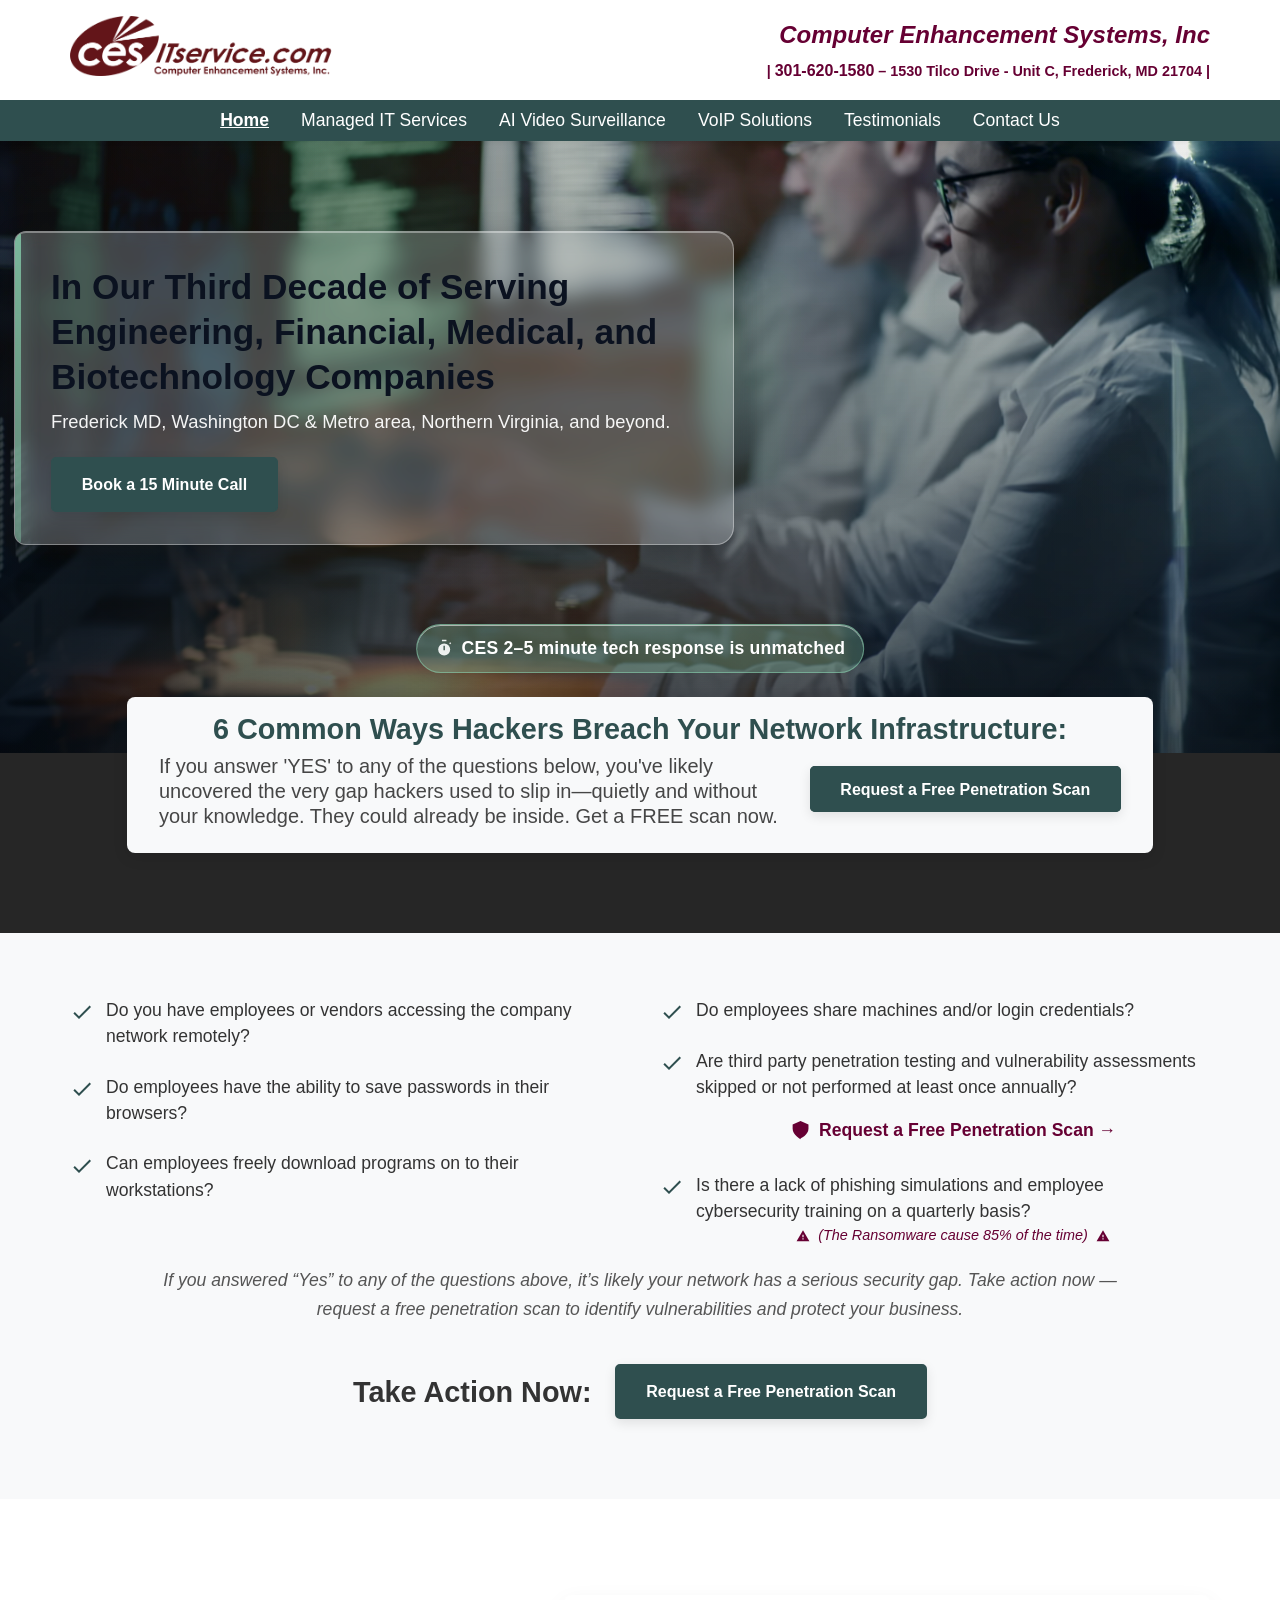
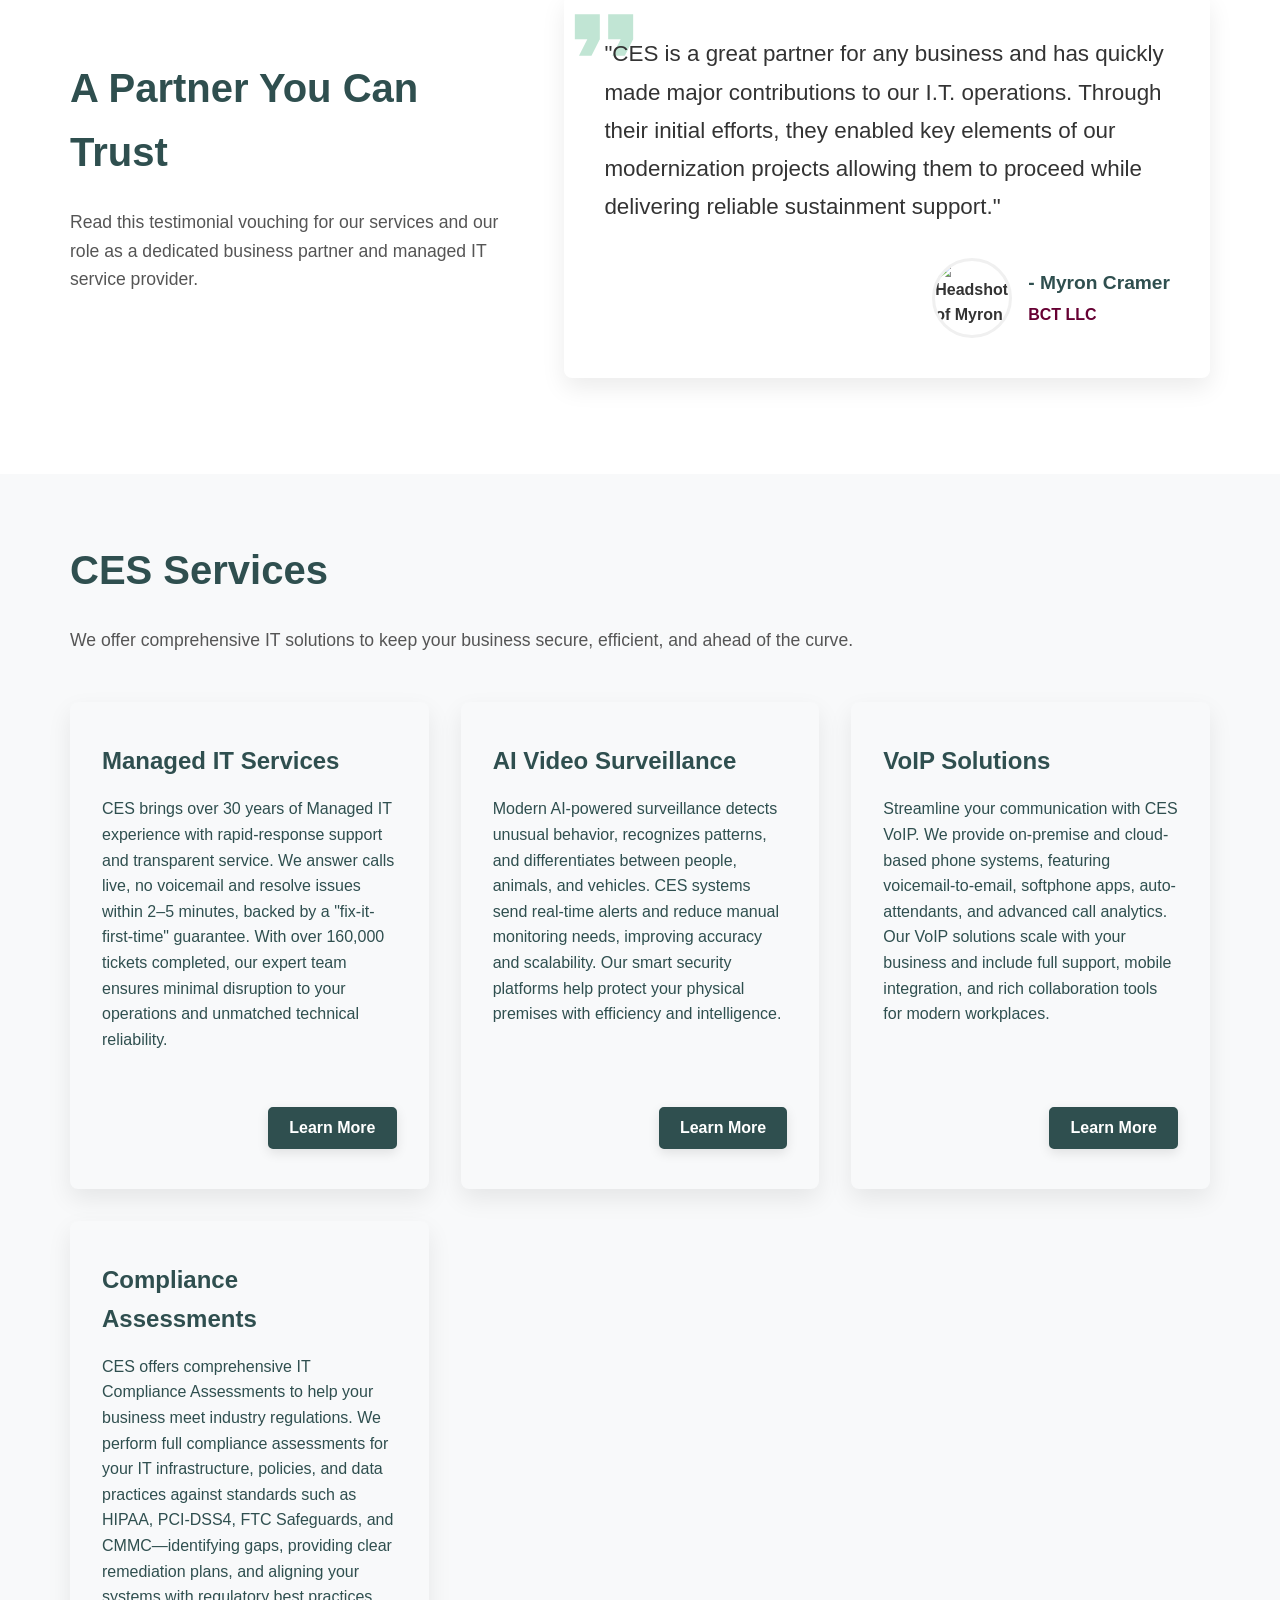
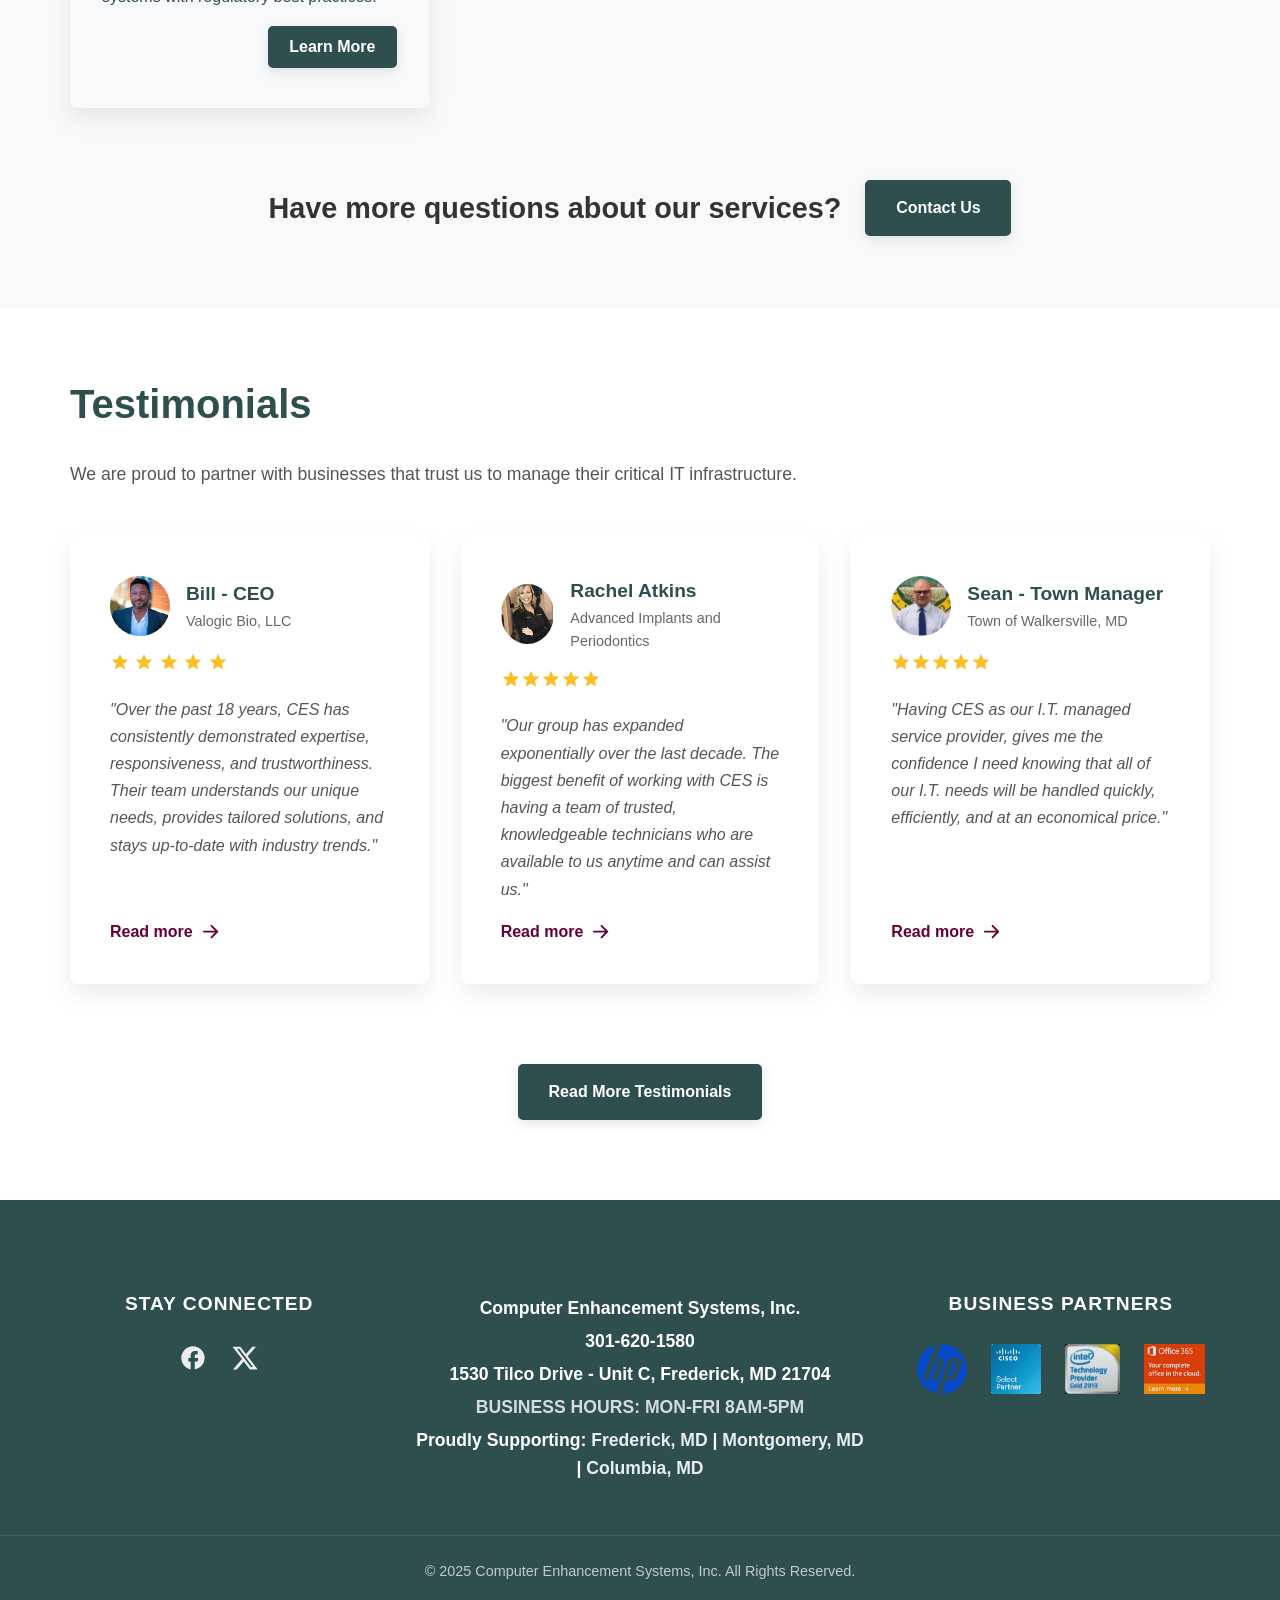
==== commit 3c7d673a: "feat(hero): add stat badge hover effect and stabilize layout - Adds a subtle scale hover effect to t" ====
--- a/index.html
+++ b/index.html
@@ -10,7 +10,7 @@
   <link rel="apple-touch-icon" href="/images/favicon1.png">
   <link rel="stylesheet" href="/css/styles.css">
 
-  <link rel="preload" as="image" href="/media/hero/poster-v1.jpg" imagesrcset="/media/hero/poster-v1.jpg" />
+  <link rel="preload" as="image" href="/media/hero/poster-1080.jpg" />
 
   <meta property="og:title" content="Managed IT Services, Cybersecurity, VoIP, Video Surveillance - CES IT Support Frederick, MD and DC Metro area">
   <meta property="og:description" content="Secure your business with expert managed IT, AI Driven Video Surveillance, VoIP, and cybersecurity solutions from CES, serving Frederick, MD and the surrounding areas.">
@@ -66,7 +66,6 @@
           <li><a href="/managed-services.html">Managed IT Services</a></li>
           <li><a href="/video-surveillance.html">AI Video Surveillance</a></li>
           <li><a href="/voip-solutions.html">VoIP Solutions</a></li>
-          <li><a href="/blog.html">CES Tech Tips</a></li>
           <li><a href="/testimonials.html">Testimonials</a></li>
           <li><a href="/contact-us.html">Contact Us</a></li>
         </ul>
@@ -78,6 +77,7 @@
     <section class="hero hero--video" aria-label="CES IT Services — trusted IT partner for Frederick, DC Metro, Northern Virginia">
       
       <div class="hero__media">
+
         <video
           class="hero__video"
           autoplay
@@ -85,23 +85,23 @@
           loop
           playsinline
           preload="metadata"
-          poster="/media/hero/poster-v1.jpg"
+          poster="/media/hero/poster-1080.jpg"
         >
-          <source src="/media/hero/hero-v1.webm" type="video/webm" media="(max-width: 768px)">
-          <source src="/media/hero/hero-v1.webm" type="video/webm" media="(max-width: 1440px)">
-          <source src="/media/hero/hero-v1.webm" type="video/webm" media="(min-width: 1441px)">
-
-          <source src="/media/hero/hero-v1.mp4" type="video/mp4" media="(max-width: 768px)">
-          <source src="/media/hero/hero-v1.mp4" type="video/mp4" media="(max-width: 1440px)">
-          <source src="/media/hero/hero-v1.mp4" type="video/mp4" media="(min-width: 1441px)">
-
-          <img src="/media/hero/poster-v1.jpg" alt="IT professional at workstation in a modern operations room">
+          <source src="/media/hero/hero-2160.webm" type="video/webm" media="(min-width: 1441px)">
+          <source src="/media/hero/hero-1080.webm" type="video/webm" media="(min-width: 769px)">
+          <source src="/media/hero/hero-mobile.webm" type="video/webm" media="(max-width: 768px)">
+
+          <source src="/media/hero/hero-2560.mp4"  type="video/mp4" media="(min-width: 1441px)">
+          <source src="/media/hero/hero-1080.mp4"   type="video/mp4" media="(min-width: 769px)">
+          <source src="/media/hero/hero-mobile.mp4"  type="video/mp4" media="(max-width: 768px)">
+
+          <img src="/media/hero/poster-1080.jpg" alt="IT professional at workstation in a modern operations room">
         </video>
 
         <div class="hero__scrim" aria-hidden="true"></div>
 
         <noscript>
-          <img src="/media/hero/poster-v1.jpg" alt="IT professional at workstation in a modern operations room" style="width:100%;height:auto;display:block;">
+          <img src="/media/hero/poster-1080.jpg" alt="IT professional at workstation in a modern operations room" style="width:100%;height:auto;display:block;">
         </noscript>
       </div>
 
@@ -393,6 +393,30 @@
   </footer>
 
   <script src="/js/main.js"></script>
+
+  <script>
+    (function () {
+      function choosePoster(w) {
+        if (w <= 768) return '/media/hero/poster-mobile.jpg';
+        if (w <= 1440) return '/media/hero/poster-1080.jpg';
+        return '/media/hero/poster-2560.jpg';
+      }
+      function setPoster() {
+        var v = document.querySelector('.hero__video');
+        if (!v) return;
+        var w = window.innerWidth || document.documentElement.clientWidth;
+        var p = choosePoster(w);
+        if (v.getAttribute('poster') !== p) {
+          v.setAttribute('poster', p);
+        }
+      }
+      if (document.readyState === 'loading') {
+        document.addEventListener('DOMContentLoaded', setPoster);
+      } else {
+        setPoster();
+      }
+    })();
+  </script>
 
   <script type="application/ld+json">
   {
--- a/css/styles.css
+++ b/css/styles.css
@@ -300,7 +300,7 @@
 
 .cta-right-content { display: flex; flex-direction: column; gap: 0rem; width: 100%; }
 .cta-text-block h2 {
-  text-align: center; font-size: 2.15em; line-height: 1.25; margin: 0; padding-bottom: 1rem;
+  text-align: center; font-size: 1.8em; line-height: 1.25; margin: 0; padding-bottom: 1rem;
 }
 .cta-bottom-row { display: flex; flex-direction: column; align-items: center; gap: 1.5rem; }
 .cta-supporting-text {
@@ -477,6 +477,23 @@
 
 /* ========== 11) MEDIA QUERIES (SITEWIDE) ========== */
 
+/* Universal Hero Stat Badge - Base style for all screen sizes */
+.hero--video > .stat-badge {
+  position: absolute;
+  bottom: 8rem;
+  left: 50%;
+  transform: translateX(-50%);
+  z-index: 5;
+  color: #ffffff;
+  background: rgba(133, 204, 170, 0.28);
+  border-color: rgba(133, 204, 170, 0.6);
+  transition: transform 0.3s ease;
+}
+
+.hero--video > .stat-badge:hover {
+  transform: translateX(-50%) scale(1.1);
+}
+
 @media (min-width: 992px) {
   .section-footer-cta { flex-direction: row; align-items: center; }
   .section-footer-text { font-size: 1.8rem; }
@@ -500,8 +517,16 @@
 
   .cta-banner { padding: 3rem 0 5rem 0; }
   .cta-content {
-    flex-direction: row; justify-content: space-evenly; align-items: center;
-    gap: 2rem; top: -6.5rem; margin-bottom: -6.5rem;
+    flex-direction: row;
+    align-items: center;
+    gap: 2rem;
+    top: -6.5rem;
+    margin-bottom: -6.5rem;
+    /* To adjust banner width, change this value. */
+    max-width: 90%;
+    /* These two lines center the banner now that it has a max-width. */
+    margin-left: auto;
+    margin-right: auto;
   }
   .cta-text-block h2 { text-align: center; line-height: normal; padding-bottom: 0; }
   .cta-bottom-row {
@@ -538,11 +563,15 @@
   .hero-sub-headline { font-size: 1.5rem; font-weight: 400; color: var(--color-text); margin: 1.5rem 0 2rem 0; line-height: 1.6; }
   .cta-banner { padding: 3rem 0 5rem 0; }
   .cta-content { top: -6.5rem; margin-bottom: -6.5rem; }
-  .cta-text-block h2 { font-size: 3.0em; margin: 0; padding-bottom: 0.5rem; }
+  .cta-text-block h2 { font-size: 2.6em; margin: 0; padding-bottom: 0.5rem; }
   .cta-supporting-text { font-size: 1.5rem; line-height: 1.3; opacity: 0.9; max-width: 75ch; margin: 0; padding-bottom: 1.0rem; }
   .container { max-width: 1600px; }
   .section-heading { font-size: 2.8rem; }
   .questions-intro-heading { font-size: 2.2rem; }
+  .hero--video .hero__card {
+    /* Controls the space ABOVE the stat badge for extra-large screens. */
+    margin-bottom: clamp(3rem, 7vh, 11rem);
+  }
 }
 
 
@@ -560,7 +589,7 @@
 .hero__media { position: absolute; inset: 0; overflow: hidden; z-index: 0; }
 .hero__video {
   width: 100%; height: 100%; display: block;
-  object-fit: cover; object-position: 70% center;
+  object-fit: cover;
 }
 .hero__scrim {
   position: absolute; inset: 0; z-index: 1; pointer-events: none;
@@ -640,29 +669,36 @@
 }
 
 
-/* --- 12b) Desktop/Large refinements --- */
+/* --- 12b) Tablet / Pinched Desktop Refinements --- */
+@media (min-width: 769px) and (max-width: 991px) {
+  .hero--video .hero__card {
+    /* This static value prevents the layout from breaking at this specific size range */
+    margin-bottom: 8rem;
+  }
+}
+
+
+/* --- 12c) Desktop/Large refinements --- */
 @media (min-width: 992px) {
   .hero { min-height: 68vh; }
   .hero__container { padding-bottom: 2rem; }
   .hero__card { padding: 2rem 2.25rem; }
   .hero__card--pullout { margin-left: max(-56px, -5vw); }
-  .hero__video { object-position: 75% center; }
-  .hero--video .hero__card { margin-bottom: clamp(3rem, 10vh, 11rem); }
+  .hero--video .hero__card {
+    /* Controls the space ABOVE the stat badge. Set to 1vh to be minimal on most desktops. */
+    margin-bottom: clamp(3rem, 1vh, 11rem);
+  }
+  /* Desktop-specific adjustments for the stat badge */
+  .hero--video > .stat-badge {
+    /* Adjusts the size of the badge on larger screens */
+    font-size: 1.1rem;
+    padding: 0.6rem 1.1rem;
+    /* Controls the space BELOW the stat badge. A smaller value moves it down. */
+    bottom: 5rem;
+  }
 }
  
-/* Universal Hero Stat Badge */
-.hero--video > .stat-badge {
-  position: absolute;
-  bottom: 8rem;
-  left: 50%;
-  transform: translateX(-50%);
-  z-index: 5;
-  color: #ffffff;
-  background: rgba(133, 204, 170, 0.28);
-  border-color: rgba(133, 204, 170, 0.6);
-}
-
-/* --- 12c) Mobile behavior (≤768px) --- */
+/* --- 12d) Mobile behavior (≤768px) --- */
 @media (max-width: 768px) {
   body { overflow-x: hidden; }
   .hero { overflow: hidden; } 
@@ -738,7 +774,10 @@
     color: #ffffff;
   }
 
-  .hero__video { object-position: 68% center; }
+  .hero__video { 
+    /* This rule re-applies the necessary positioning for the mobile-specific video */
+    object-position: 68% center; 
+  }
 }
 
 /* Base icon box (already in your file, keep it) */
